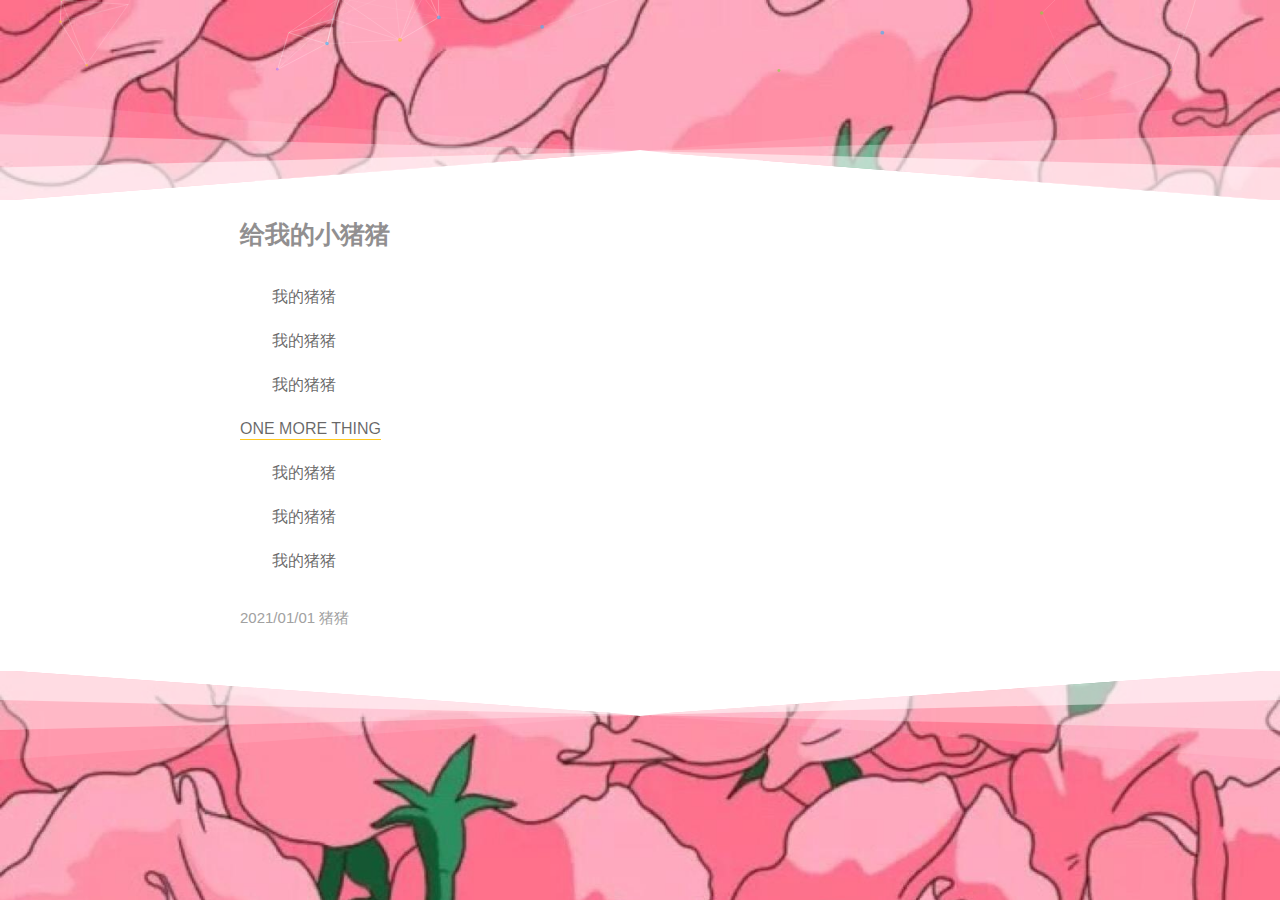
==== detail_2021_01_01.html @ a52ea129 "change" ====
<!doctype html>
<html lang="zh">

	<head>
		<meta http-equiv="Content-Type" content="text/html; charset=UTF-8" />
		<meta name="viewport" content="width=device-width, initial-scale=1, maximum-scale=1">
		<title>给我的小猪猪</title>
		<meta name="description" content="" />
		<meta name="keywords" content="" />
		<link rel="stylesheet" type="text/css" href="statics/css/index.css" media="all" />
		<link rel="stylesheet" type="text/css" href="statics/css/detail.css" />
	</head>

	<body class="home blog custom-background round-avatars" itemscope itemtype="http://schema.org/Organization">
		<div class="Yarn_Background" style="background-image: url( statics/images/bg.jpeg);"></div>
		<header id="masthead" class="overlay animated from-bottom" itemprop="brand" itemscope itemtype="http://schema.org/Brand">
			<!-- .site-branding -->
			<div class="decor-part">
				<div id="particles-js"></div>
			</div>
			<div class="animation-header">
				<div class="decor-wrapper">
					<svg id="header-decor" class="decor bottom" xmlns="http://www.w3.org/2000/svg" version="1.1" viewBox="0 0 100 100" preserveAspectRatio="none">
						<path class="large left" d="M0 0 L50 50 L0 100" fill="rgba(255,255,255, .1)"></path>
						<path class="large right" d="M100 0 L50 50 L100 100" fill="rgba(255,255,255, .1)"></path>
						<path class="medium left" d="M0 100 L50 50 L0 33.3" fill="rgba(255,255,255, .3)"></path>
						<path class="medium right" d="M100 100 L50 50 L100 33.3" fill="rgba(255,255,255, .3)"></path>
						<path class="small left" d="M0 100 L50 50 L0 66.6" fill="rgba(255,255,255, .5)"></path>
						<path class="small right" d="M100 100 L50 50 L100 66.6" fill="rgba(255,255,255, .5)"></path>
						<path d="M0 99.9 L50 49.9 L100 99.9 L0 99.9" fill="rgba(255,255,255, 1)"></path>
						<path d="M48 52 L50 49 L52 52 L48 52" fill="rgba(255,255,255, 1)"></path>
					</svg>
				</div>
			</div>
		</header>
		<div id="main" class="content">
			<div class="container">
				<article id="post-1202" class="js-gallery post-1202 post type-post status-publish format-standard has-post-thumbnail hentry category-uncategorized tag-11 tag-22 tag-29">
					<style>
						.container {
							padding: 10px 0px;
						}
						
						.post {
							margin: 0 auto
						}
					</style>
					<section class="post_content">
						<header class="post_header">
							<h1 class="post_title">给我的小猪猪</h1>
						</header>
						<div class="post-body js-gallery">
							<p>　　我的猪猪</p>
							<p>　　我的猪猪</p>
							<p>　　我的猪猪</p>
							<p><span class="yellow-under">ONE MORE THING</span></p>
							<p>　　我的猪猪</p>
							<p>　　我的猪猪</p>
							<p>　　我的猪猪</p>
						</div>
						<div class="meta split split--responsive cf">
							<div class="split__title">
								<time datetime="2021-01-01">2021/01/01</time>
								<span class="">猪猪</span>
							</div>
						</div>
					</section>
				</article>
			</div>
			<div class="wrapper">
			</div>
		</div>

		<div class="p-header">
			<figure class="p-image" style="background-image: url(statics/images/47fb3c_9afed6c259f94589881bd55376206366mv2_d_3840_5784_s_4_2.jpg);"></figure>
		</div>

		<footer id="footer" class="overlay animated from-top">
			<div class="decor-wrapper">
				<svg id="footer-decor" class="decor top" xmlns="http://www.w3.org/2000/svg" version="1.1" viewBox="0 0 100 100" preserveAspectRatio="none">
					<path class="large left" d="M0 0 L50 50 L0 100" fill="rgba(255,255,255, .1)"></path>
					<path class="large right" d="M100 0 L50 50 L100 100" fill="rgba(255,255,255, .1)"></path>
					<path class="medium left" d="M0 0 L50 50 L0 66.6" fill="rgba(255,255,255, .3)"></path>
					<path class="medium right" d="M100 0 L50 50 L100 66.6" fill="rgba(255,255,255, .3)"></path>
					<path class="small left" d="M0 0 L50 50 L0 33.3" fill="rgba(255,255,255, .5)"></path>
					<path class="small right" d="M100 0 L50 50 L100 33.3" fill="rgba(255,255,255, .5)"></path>
					<path d="M0 0 L50 50 L100 0 L0 0" fill="rgba(255,255,255, 1)"></path>
					<path d="M48 48 L50 51 L52 48 L48 48" fill="rgba(255,255,255, 1)"></path>
				</svg>
			</div>
			<script type="text/javascript">
				window.onscroll = function() {
					var scrollTop = document.body.scrollTop;
					if(scrollTop >= 200) {
						document.getElementById("NextPrevPosts").style.display = "none"
					} else {
						document.getElementById("NextPrevPosts").style.display = "block"
					}
				}
			</script>
			<script type='text/javascript' src='statics/js/jquery.min.js'></script>
			<script type='text/javascript' src='statics/js/plugins.js'></script>
			<script type='text/javascript' src='statics/js/script.js'></script>
			<script type='text/javascript' src='statics/js/particles.js'></script>
			<script type='text/javascript' src='statics/js/aos.js'></script>
			<script type='text/javascript' src='statics/js/prism.js'></script>
			<script type='text/javascript' src='statics/js/gravatar.js'></script>

	</body>

</html>
---- statics/css/index.css ----
@charset "UTF-8";
@font-face {
	font-family: hermiticon;
	src: url(fonts/hermiticon.eot?cez6o0);
	src: url(fonts/hermiticon.eot?#iefixcez6o0) format('embedded-opentype'), url(fonts/hermiticon.ttf?cez6o0) format('truetype'), url(fonts/hermiticon.woff?cez6o0) format('woff'), url(fonts/hermiticon.svg?cez6o0#hermiticon) format('svg');
	font-weight: 400;
	font-style: normal
}

.hermit {
	overflow: hidden;
	background: #fff;
	margin-bottom: 20px;
	border: 1px solid #dedede;
	-webkit-user-select: none;
	-moz-user-select: none;
	font: 13px/1.5 calluna-sans, "Helvetica Neue", Helvetica, Hiragino Sans GB, Microsoft JhengHei, WenQuanYi Micro Hei, sans-serif;
	text-indent: 0
}

.hermit,
.hermit * {
	box-sizing: content-box;
	-moz-box-sizing: content-box;
	-webkit-box-sizing: content-box
}

.hermit-clear:after,
.hermit-clear:before {
	display: table;
	content: ""
}

.hermit-clear:after {
	clear: both;
	overflow: hidden
}

.hermit-clear {
	zoom: 1
}

.hermit-detail span {
	-webkit-animation: animFlipFront .4s linear;
	-moz-animation: animFlipFront .4s linear;
	animation: animFlipFront .4s linear
}

.hermit-box {
	padding: 10px 13px;
	height: 70px;
	font-size: 14px;
	line-height: 16px;
	position: relative;
	-webkit-box-shadow: 0 1px 10px rgba(0, 0, 0, .08);
	box-shadow: 0 1px 10px rgba(0, 0, 0, .08)
}

.hermit-cover {
	width: 65px;
	float: left;
	position: relative
}

.hermit-info {
	margin-left: 75px
}

.hermit-title {
	font-size: 15px;
	height: 24px;
	overflow: hidden
}

.hermit-author {
	font-size: 14px;
	color: #999
}

.hermit-author,
.hermit-duration,
.hermit-title {
	line-height: 24px
}

.hermit-controller {
	height: 24px;
	position: relative
}

.hermit-additive {
	text-align: right;
	position: absolute;
	right: 0;
	top: 0;
	width: 130px;
	height: 24px;
	background: #fff
}

.hermit-cover-image {
	width: 65px;
	height: 65px;
	padding: 0!important;
	margin: 0!important;
	border: none!important;
	box-shadow: none
}

.hermit-duration,
.hermit-listbutton,
.hermit-volume {
	display: inline-block
}

.hermit-duration {
	height: 24px
}

.hermit-button,
.hermit-listbutton,
.hermit-volume {
	speak: none;
	cursor: pointer;
	font-family: hermiticon;
	text-transform: none;
	vertical-align: middle;
	-webkit-font-smoothing: antialiased;
	-moz-osx-font-smoothing: grayscale
}

.hermit-listbutton,
.hermit-volume {
	color: #666;
	width: 20px;
	height: 24px;
	line-height: 24px;
	font-size: 17px
}

.hermit-listbutton {
	position: relative
}

.hermit-button {
	text-align: center;
	vertical-align: middle;
	position: absolute;
	width: 28px;
	height: 28px;
	border: 2px solid #fff;
	border-radius: 50%;
	color: #fff;
	left: 50%;
	top: 50%;
	margin-left: -16px;
	margin-top: -16px;
	background: rgba(0, 0, 0, .15);
	text-shadow: 0 1px 1px rgba(0, 0, 0, .2);
	box-shadow: 0 1px 1px rgba(0, 0, 0, .2)
}

.hermit-volume {
	right: 20px
}

.hermit-button:before {
	content: "\e01b";
	font-size: 20px;
	line-height: 28px
}

.hermit-button.playing:before {
	content: "\e018";
	font-size: 18px
}

.hermit-listbutton:before {
	content: "\e20e"
}

.hermit-prevbutton:before {
	content: "\e028"
}

.hermit-nextbutton:before {
	content: "\e027"
}

.hermit-listbutton:after {
	position: absolute;
	content: '';
	right: -2px;
	top: 0;
	width: 4px;
	height: 4px;
	border-radius: 50%;
	background-color: transparent;
	opacity: 0;
	-webkit-transition: opacity .6s;
	-moz-transition: opacity .6s;
	-ms-transition: opacity .6s;
	-o-transition: opacity .6s;
	transition: opacity .6s
}

.hermit-unexpand-1 .hermit-listbutton:after,
.hermit.unexpand .hermit-listbutton:after {
	opacity: 1;
	background-color: #f60001
}

.hermit-unexpand-1.unexpand .hermit-listbutton:after {
	opacity: 0
}

.hermit-volume:before {
	content: "\e033"
}

.hermit-volume.muted:before {
	content: "\e031"
}

.hermit-prosess {
	height: 3px;
	background-color: #ddd;
	cursor: pointer;
	position: relative;
	z-index: 1;
	margin: 10px 0 5px
}

.hermit-loaded {
	position: absolute;
	height: 3px;
	z-index: 5;
	left: 0;
	top: 0;
	background-color: #ccc
}

.hermit-prosess-bar {
	height: 3px;
	width: 0;
	background-color: #5895be;
	position: relative;
	z-index: 10
}

.hermit-prosess-after {
	position: absolute;
	display: block;
	width: 8px;
	height: 8px;
	background-color: #fff;
	border: 1px solid #5895be;
	-webkit-border-radius: 50%;
	-moz-border-radius: 50%;
	-ms-border-radius: 50%;
	-o-border-radius: 50%;
	border-radius: 50%;
	top: 0;
	right: 0;
	margin-top: -4px;
	margin-right: -10px
}

.hermit-list {
	height: auto;
	max-height: 410px;
	overflow-y: auto
}

.hermit-fullheight-1 .hermit-list {
	height: 100%;
	max-height: 100%
}

.hermit-fullheight-1.unexpand .hermit-list,
.hermit-unexpand-1 .hermit-list,
.hermit.unexpand .hermit-list {
	height: 0;
	max-height: 0
}

.hermit-fullheight-1.hermit-unexpand-1.unexpand .hermit-list,
.hermit-unexpand-1.unexpand .hermit-list {
	height: 100%;
	max-height: 100%
}

.hermit-unexpand-1 .hermit-box,
.hermit.unexpand .hermit-box {
	box-shadow: none
}

.hermit-song {
	border-top: 1px solid #e5e5e5;
	cursor: pointer;
	font-size: 15px;
	line-height: 40px;
	height: 40px;
	overflow: hidden;
	-webkit-tap-highlight-color: transparent;
	position: relative
}

.hermit-deactive,
.hermit-deactive .hermit-song-author {
	color: #ccc
}

.hermit-song-index {
	position: absolute;
	left: 0;
	top: 0;
	width: 40px;
	text-align: center;
	color: #999
}

.hermit-song-title {
	display: block;
	margin-left: 40px;
	margin-right: 55px
}

.hermit-song-author {
	color: #777;
	padding-left: 5px
}

.hermit-song-duration {
	position: absolute;
	top: 0;
	right: 15px;
	color: #888;
	font-size: 14px
}

.hermit-song.selected,
.hermit-song:hover {
	background-color: #f8f8f8
}

.hermit-song.selected .hermit-song-index {
	width: 38px;
	text-indent: -999em;
	background-image: url(../images/playing.gif);
	background-position: 50% 50%;
	background-repeat: no-repeat;
	background-size: 16px
}

.hermit-song.selected.paused .hermit-song-index {
	background-image: url(../images/playing.png)
}

.hermit-default .hermit-prosess-after:hover,
.hermit-default .hermit-prosess-bar {
	background-color: #5895be
}

.hermit-default .hermit-prosess-after {
	border-color: #5895be
}

.hermit-blue .hermit-prosess-after:hover,
.hermit-blue .hermit-prosess-bar {
	background-color: #5cb85c
}

.hermit-blue .hermit-prosess-after {
	border-color: #5cb85c
}

.hermit-blue .hermit-song.selected .hermit-song-index {
	background-image: url(../images/playing_blue.gif)
}

.hermit-blue .hermit-song.selected.paused .hermit-song-index {
	background-image: url(../images/playing_blue.png)
}

.hermit-yellow .hermit-prosess-after:hover,
.hermit-yellow .hermit-prosess-bar {
	background-color: #f0ad4e
}

.hermit-yellow .hermit-prosess-after {
	border-color: #f0ad4e
}

.hermit-yellow .hermit-song.selected .hermit-song-index {
	background-image: url(../images/playing_yellow.gif)
}

.hermit-yellow .hermit-song.selected.paused .hermit-song-index {
	background-image: url(../images/playing_yellow.png)
}

.hermit-red .hermit-prosess-after:hover,
.hermit-red .hermit-prosess-bar {
	background-color: #dd4b39
}

.hermit-red .hermit-prosess-after {
	border-color: #dd4b39
}

.hermit-red .hermit-song.selected .hermit-song-index {
	background-image: url(../images/playing_red.gif)
}

.hermit-red .hermit-song.selected.paused .hermit-song-index {
	background-image: url(../images/playing_red.png)
}

.hermit-pink .hermit-prosess-after:hover,
.hermit-pink .hermit-prosess-bar {
	background-color: #f489ad
}

.hermit-pink .hermit-prosess-after {
	border-color: #f489ad
}

.hermit-pink .hermit-song.selected .hermit-song-index {
	background-image: url(../images/playing_pink.gif)
}

.hermit-pink .hermit-song.selected.paused .hermit-song-index {
	background-image: url(../images/playing_pink.png)
}

.hermit-purple .hermit-prosess-after:hover,
.hermit-purple .hermit-prosess-bar {
	background-color: orchid
}

.hermit-purple .hermit-prosess-after {
	border-color: orchid
}

.hermit-purple .hermit-song.selected .hermit-song-index {
	background-image: url(../images/playing_purple.gif)
}

.hermit-purple .hermit-song.selected.paused .hermit-song-index {
	background-image: url(../images/playing_purple.png)
}

.hermit-black.hermit {
	border-color: #ccc
}

.hermit-black.hermit,
.hermit-black.hermit .hermit-additive,
.hermit-black.hermit .hermit-song-duration {
	background: 0 0;
	color: #ccc
}

.hermit-black.hermit .hermit-additive,
.hermit-black.hermit .hermit-listbutton,
.hermit-black.hermit .hermit-volume {
	color: #ccc
}

.hermit-black.hermit .hermit-song {
	border-top-color: #ccc
}

.hermit-black .hermit-box {
	background: 0 0
}

.hermit-black .hermit-button {
	border-color: #fff
}

.hermit-black .hermit-button:before {
	color: #fff
}

.hermit-black .hermit-song.selected,
.hermit-black .hermit-song:hover {
	background: #444;
	background: rgba(51, 51, 51, .3)
}

.hermit-ios .hermit-volume {
	display: none
}

@-ms-viewport {
	width: device-width
}

@viewport {
	width: device-width
}

@media screen and (max-width:768px) {
	.hermit-listbutton {
		font-size: 20px
	}
	.hermit-song {
		height: 44px;
		line-height: 44px
	}
	.hermit-list {
		max-height: 450px
	}
	.hermit-loaded,
	.hermit-prosess,
	.hermit-prosess-bar {
		height: 4px
	}
	.hermit-prosess-after {
		width: 12px;
		height: 12px;
		margin-top: -5px
	}
}

@font-face {
	font-family: 'iconfont';
	src: url(fonts/iconfont.eot);
	src: url(fonts/iconfont.eot?#iefix) format('embedded-opentype'), url(fonts/iconfont.woff) format('woff'), url(fonts/iconfont.ttf) format('truetype'), url(fonts/iconfont.svg#iconfont) format('svg')
}

.iconfont {
	font-family: "iconfont" !important;
	font-size: 16px;
	font-style: normal;
	-webkit-font-smoothing: antialiased;
	-webkit-text-stroke-width: 0.2px;
	-moz-osx-font-smoothing: grayscale
}

 ::-webkit-scrollbar {
	width: 0;
	background: 0 0
}

::-moz-selection {
	background: rgba(204, 204, 204, .18);
	color: #000
}

::selection {
	background: rgba(204, 204, 204, .18);
	color: #000
}

html body {
	_background-attachment: fixed;
}

html {
	width: 100%;
	height: 100%;
	-ms-text-size-adjust: 100%;
	-webkit-text-size-adjust: 100%
}

body {
	width: 100%;
	height: 100%;
	font-family: PingFang SC, "Hiragino Sans GB", "Source Han Sans CN", Roboto, "Microsoft Yahei", sans-serif;
	font-weight: 400;
	font-size: 16px;
	color: rgba(2, 0, 0, .6);
	text-rendering: optimizeLegibility;
	-webkit-font-smoothing: antialiased;
	-moz-osx-font-smoothing: grayscale;
	-moz-font-feature-settings: "liga" on
}

body,
h1,
h2,
h3,
h4,
h5,
h6,
blockquote,
p,
div,
span,
ul,
ol,
li,
form,
input,
textarea,
br,
button {
	margin: 0;
	padding: 0;
	border: 0;
	font-size: 100%
}

*,
*:after,
*:before {
	-webkit-box-sizing: border-box;
	-moz-box-sizing: border-box;
	box-sizing: border-box
}

h1,
h2,
h3,
h4,
h5 {
	margin: 0
}

h1 {
	font-size: 20px;
	line-height: 48px;
	margin-bottom: 24px
}

h1 small {
	font-size: 19px
}

h2 {
	font-size: 18px;
	line-height: 24px;
	margin-top: 24px;
	margin-bottom: 24px
}

h2 small {
	font-size: 17px
}

h3 {
	font-size: 16px;
	line-height: 24px;
	margin-top: 24px;
	margin-bottom: 20px;
}

h3 small {
	font-size: 15px
}

h4,
h5,
h6 {
	line-height: 24px
}

h4 {
	font-size: 14px;
	margin-top: 24px;
	margin-bottom: 16px;
}

h4 small {
	font-size: 13px
}

h5 {
	font-size: 13px;
}

h6 {
	font-size: 12px;
	;
	margin: 0
}

a {
	color: #807f83;
	text-decoration: none
}

a:hover {
	text-decoration: none
}

a:active,
a:hover {
	outline: 0
}

hr {
	max-width: 100%;
	height: 50px;
	background: url(../images/hr.gif) right center no-repeat;
	border: none;
	margin-top: 15px;
	margin-bottom: 15px;
}

blockquote {
	overflow: hidden
}

ul,
ol {
	list-style: none
}

dt {
	font-weight: bold
}

dd {
	margin: 0 1.5em 1.5em
}

img {
	height: auto;
	max-width: 100%
}

figure {
	margin: 0
}

table {
	margin: 0 0 1.5em;
	width: 100%
}

table {
	border-bottom: 1px solid #eee;
	margin: 0 0 25px;
	width: 100%
}

th {
	padding: 1rem .5rem;
	color: #252525;
	font-weight: 700;
	text-transform: uppercase;
	text-align: left
}

td {
	border-top: 1px solid #eee;
	padding: 1rem .5rem
}

ol,
ul {
	list-style: none
}

img {
	max-width: 100%;
	height: auto;
	transition: opacity .2s
}

label {
	font-weight: normal
}

textarea,
input[type='text'],
input[type='url'],
input[type='email'],
input[type='tel'],
input[type='password'],
input[type='search'] {
	border: 0;
	width: 100%
}

textarea:focus,
input[type='text']:focus,
input[type='url']:focus,
input[type='email']:focus,
input[type='tel']:focus,
input[type='password']:focus,
input[type='search']:focus {
	outline: 0
}

textarea {
	height: 12em;
	display: block
}

.clearfix:before,
.clearfix:after {
	content: " ";
	display: table
}

.clearfix:after {
	clear: both
}

.blog-description {
	text-transform: none;
	font-weight: 400;
}

.custom-logo {
	display: inline-block;
	width: 100px
}

.site-branding {
	position: relative;
	display: inline-block;
	z-index: 3;
	padding-top: 110px
}

.Searchmeta,
.page-title {
	text-align: center
}

.navi {
	position: absolute;
	right: 0;
	z-index: 999
}

.navbar {
	float: right;
	margin-top: 40px;
	padding-right: 90px
}

.open .navbar {
	display: none
}

.close .navbar {
	display: block
}

.bt-nav {
	display: block;
	position: absolute;
	z-index: 999;
	top: 2em;
	right: 3em;
	width: 36px;
	height: 36px;
	cursor: pointer
}

.open .bt-nav .line1 {
	top: 17px
}

.open .bt-nav .line3 {
	top: 27px
}

.close .bt-nav .line {
	top: 17px
}

.close .bt-nav .line1 {
	-webkit-transform: rotateZ(45deg)
}

.close .bt-nav .line2 {
	opacity: 0
}

.close .bt-nav .line3 {
	-webkit-transform: rotateZ(-45deg)
}

.bt-nav .line {
	position: absolute;
	top: 7px;
	left: 50%;
	width: 30px;
	margin-left: -15px;
	height: 1px;
	background: rgba(255, 255, 255, 1);
	-webkit-transition: all .3s ease
}

.main-navigation a::after,
.main-navigation a::before {
	display: inline-block;
	opacity: 0;
	-webkit-transition: -webkit-transform .3s, opacity .2s;
	-moz-transition: -moz-transform .3s, opacity .2s;
	transition: transform .3s, opacity .2s
}

.main-navigation a::before {
	margin-right: 5px;
	content: '[';
	-webkit-transform: translateX(20px);
	-moz-transform: translateX(20px);
	transform: translateX(20px)
}

.main-navigation a::after {
	margin-left: 5px;
	content: ']';
	-webkit-transform: translateX(-20px);
	-moz-transform: translateX(-20px);
	transform: translateX(-20px)
}

.main-navigation a:focus::after,
.main-navigation a:focus::before,
.main-navigation a:hover::after,
.main-navigation a:hover::before {
	opacity: 1;
	-webkit-transform: translateX(0);
	-moz-transform: translateX(0);
	transform: translateX(0)
}

.main-navigation ul ul:before {
	z-index: 0;
	content: "";
	position: absolute;
	top: -8px;
	right: 28px;
	border-style: solid;
	border-width: 0 10px 10px 10px;
	border-color: transparent transparent #fff transparent;
	-webkit-transform: rotate(360deg)
}

.main-navigation li {
	color: #fff;
	position: relative
}

.main-navigation a {
	display: block;
	text-decoration: none
}

.main-navigation ul ul {
	position: absolute;
	top: 40px;
	z-index: 999;
	display: none;
	background-color: #fff;
	border-radius: 3px;
}

.main-navigation ul ul ul {
	bottom: 0
}

.main-navigation ul ul li {
	float: none;
	display: block;
	width: 100%
}

.main-navigation ul ul a.focus,
.main-navigation ul ul a:hover {
	color: #666
}

.main-navigation ul li.focus>ul,
.main-navigation ul li:hover>ul {
	right: 0;
	display: block
}

.main-navigation ul ul li.focus>ul,
.main-navigation ul ul li:hover>ul {
	right: 100%;
	display: block
}

.main-navigation.toggled ul,
.menu-toggle {
	display: block
}

.header-menu-button {
	display: none
}

.menu-dropdown {
	position: absolute;
	top: 15px;
	right: 15px;
	z-index: 9;
	display: none;
	margin: 0;
	padding: 10px 14px;
	height: 35px;
	text-align: center;
	font-size: 14px;
	line-height: 15px;
	cursor: pointer
}

.open-page-item>ul.children,
.open-page-item>ul.sub-menu {
	display: block!important
}

.main-navigation ul {
	display: block;
	margin: 0;
	padding-left: 0;
	list-style: none
}

.main-navigation li {
	float: left;
	margin: 0
}

.main-navigation li a {
	color: inherit;
	font-weight: bold;
}

.main-navigation li a span {
	display: none
}

.main-navigation ul ul a {
	color: rgba(2, 0, 0, .6);
	float: none;
	padding: 15px 25px 15px 20px;
	width: 100%;
	min-width: 190px;
	box-shadow: 0 1px 0 rgba(0, 0, 0, .03);
	text-align: left;
	white-space: nowrap
}

.main-navigation ul ul li:hover {
	background-color: rgba(0, 0, 0, .02)
}

.main-navigation {
	padding: 0;
	-webkit-transition: right .4s ease 0s;
	-moz-transition: right .4s ease 0s;
	-ms-transition: right .4s ease 0s;
	-o-transition: right .4s ease 0s;
	transition: right .4s ease 0s
}

#main-menu>div,
#primary-menu {
	float: left
}

.main-navigation li a {
	padding: 0 10px 40px
}

.hebin {
	position: absolute;
	z-index: 998;
	top: 2.5em;
	left: 3em
}

.hebin i {
	font-size: 30px;
	line-height: 30px;
	margin-right: 20px
}

.ajax_search .search_filtered a {
	display: block;
	font-size: 15px;
	color: rgba(2, 0, 0, .6);
	overflow: hidden;
	padding: 10px;
	text-overflow: ellipsis;
	white-space: nowrap
}

.ajax_search .search_filtered {
	background-color: rgba(255, 255, 255, 0.95);
	border-radius: 30px;
	width: 600px;
	left: 0;
	position: absolute;
	text-align: center;
	top: 102%;
	z-index: 200
}

#searchsubmit {
	display: none
}

.ajax_search .search_filtered a:after {
	border-bottom: 1px solid #3ea9be;
	content: "";
	display: block;
	margin: 0.25em auto 0;
	transition: width 250ms ease-in-out 0s;
	width: 0
}

.ajax_search .search_filtered a:hover:after {
	transition: width 100ms ease-in-out 0s;
	width: 50%
}

.ajax_search .search_filtered a:focus {
	border: none;
	font-weight: bold;
	text-decoration: none;
	outline: none
}

.js-toggle-search {
	height: 35px;
	width: 35px;
	color: rgba(255, 255, 255, 1);
	float: left;
	display: inline;
	-webkit-transition: all 500ms ease-in-out;
	transition: all 500ms ease-in-out
}

.js-toggle-search:hover {
	cursor: pointer;
	color: #666
}

.search-form--modal {
	-webkit-transition: visibility 0.25s ease, opacity 0.25s ease;
	-moz-transition: visibility 0.25s ease, opacity 0.25s ease;
	-ms-transition: visibility 0.25s ease, opacity 0.25s ease;
	-o-transition: visibility 0.25s ease, opacity 0.25s ease;
	transition: visibility 0.25s ease, opacity 0.25s ease;
	overflow: hidden;
	z-index: 998;
	position: fixed;
	top: 0;
	right: 0;
	left: 0;
	bottom: 0;
	height: auto;
	background: rgba(0, 0, 0, 0.3);
	visibility: hidden;
	opacity: 0
}

.search-form--modal .search-form__inner {
	max-width: 640px;
	padding: 0 20px;
	margin: 0 auto;
	position: fixed;
	width: 100%;
	left: 0;
	right: 0;
	top: 1.5em;
	bottom: 0
}

.search-form.is-visible {
	visibility: visible;
	opacity: 1
}

.search-form div {
	position: relative
}

.search-form input {
	text-align: center;
	font-family: PingFang SC, "Hiragino Sans GB", "Source Han Sans CN", Roboto, "Microsoft Yahei", sans-serif;
	font-size: 24px;
	font-size: 1.5rem;
	background: rgba(255, 255, 255, 0.6);
	color: #fff;
	padding: 12px 0;
	width: 100%;
	border-radius: 50px;
	-webkit-box-sizing: border-box;
	-moz-box-sizing: border-box;
	box-sizing: border-box
}

.search-form input::-webkit-input-placeholder {
	color: #fff
}

.search-form input:-moz-placeholder {
	color: #fff
}

.search-form input::-moz-placeholder {
	color: #fff
}

.search-form input:-ms-input-placeholder {
	color: #fff
}

input {
	line-height: normal
}

input[type="checkbox"],
input[type="radio"] {
	box-sizing: border-box;
	padding: 0
}

input[type="number"]::-webkit-inner-spin-button,
input[type="number"]::-webkit-outer-spin-button {
	height: auto
}

input[type="search"] {
	-webkit-appearance: textfield;
	-moz-box-sizing: content-box;
	-webkit-box-sizing: content-box;
	box-sizing: content-box
}

input[type="search"]::-webkit-search-cancel-button,
input[type="search"]::-webkit-search-decoration {
	-webkit-appearance: none
}

.Yarn_Background,
.p-header .p-image {
	position: fixed;
	width: 100%;
	height: 100%;
	-moz-background-size: cover;
	-o-background-size: cover;
	-webkit-background-size: cover;
	background-size: cover;
	background-position: top center;
	z-index: -999;
}

#particles-js {
	position: absolute;
	top: -100px;
	width: 100%;
	height: 100%
}

#masthead {
	position: relative;
	z-index: 2;
	display: block;
	color: #fff;
	text-align: center;
	width: 100%;
	height: 200px;
	box-sizing: border-box
}

#main {
	background: #fff;
	position: relative;
	z-index: 2
}

.container {
	position: relative;
	background: #fff;
	padding: 60px 0 20px
}

.decor-wrapper {
	width: 100%;
	height: 50%;
	position: absolute;
	left: 0;
	bottom: 0;
	z-index: 2;
}

#footer .decor-wrapper {
	top: 0
}

.decor {
	position: absolute;
	left: 0;
	width: 100%;
	height: 100%;
	z-index: 2
}

.decor.bottom {
	bottom: -1px
}

.decor.top {
	top: -1px
}

#footer {
	color: #fff
}

#footer {
	padding: 120px 0 60px;
	position: relative;
	width: 100%;
	display: block;
	z-index: 2
}

#footer .container {
	position: relative;
	z-index: 2
}

.sticky {
	width: 50px;
	padding: 5px 0;
	position: absolute;
	right: 20px;
	margin: -5px 0 0 25px;
	text-align: center;
	border-top-left-radius: 3px;
	background: #F4303F;
	z-index: 3
}

.sticky:after {
	height: 0;
	width: 0;
	bottom: -14.5px;
	left: 0;
	border-left: 25px solid #F4303F;
	border-right: 25px solid #F4303F;
	border-bottom: 15px solid transparent
}

.sticky:before {
	height: 0;
	width: 0;
	left: -4.5px;
	top: .1px;
	border-bottom: 6px solid #C02031;
	border-left: 6px solid transparent
}

.sticky:after,
.sticky:before {
	content: "";
	position: absolute
}

.sticky i {
	font-size: 25px;
	color: #B80000;
	text-shadow: 0 1px 0 #DB9C9C;
	text-align: center
}

.posts-list {
	margin: 0;
	padding: 0
}

.posts-list.posts-list--small {
	font-size: 13px;
	font-size: 0.8125rem;
	line-height: 20px
}

.posts-list h2 {
	font-size: 18px;
	font-size: 1.125rem;
	line-height: 24px;
	font-weight: normal;
	margin-bottom: 4px
}

.posts-list a {
	color: inherit
}

.posts-list>li {
	list-style: none;
	position: relative
}

.post-header,
.posts-list>li~li {
	margin-top: 30px;
}

.posts-list>li div {}

.post-layout-list {
	max-width: 800px;
	margin: auto
}

.posts-wrap {
	width: 100%;
	display: inline-block
}

.neirong {
	position: relative;
	width: 50%;
	float: right;
	-ms-word-wrap: break-word;
	word-wrap: break-word
}

.tesetu {
	position: relative;
	margin: 0;
	float: left;
	width: 50%;
	height: 200px;
	overflow: hidden;
	padding-right: 15px;
	padding-left: 15px
}

.mediain {
	height: 200px;
	overflow: hidden;
	border-radius: 6px;
	background: #5B81EC;
}

.mediain a {
	display: block;
	position: relative;
	width: 100%;
	height: 100%;
	background-position: center;
	background-size: cover;
	z-index: 2;
}

.entry-title {
	font-size: 20px;
	color: #918f90;
	margin-top: 0;
	margin-bottom: 10px;
	text-transform: uppercase;
	font-weight: 700
}

.cate-news {
	position: relative;
	font-weight: 400;
	color: #A1A1A1;
	font-size: 12px;
	letter-spacing: 1px!important;
	text-transform: uppercase
}

.entry-content {
	font-size: 16px;
	color: rgba(0, 0, 0, .6);
	line-height: 1.75;
	-webkit-hyphens: auto;
	-moz-hyphens: auto;
	-ms-hyphens: auto;
	hyphens: auto;
	padding-bottom: 1.3rem;
}

.info-post {
	font-size: 12px;
	color: #A1A1A1;
	text-transform: uppercase;
	font-weight: 400;
	margin-bottom: 5px;
}

.status_list_item {
	position: relative;
	width: 100%;
	border-radius: 6px;
	box-shadow: 0 1px 3px rgba(249, 249, 249, 0.08), 0 0 0 1px rgba(26, 53, 71, .04), 0 1px 1px rgba(26, 53, 71, .06)
}

.status_list_item p {
	margin-bottom: 0
}

.section_p {
	line-height: 1.75;
	margin: 20px auto
}

.status_btn {
	width: auto;
	font-size: 20px;
	font-weight: 700;
	display: block;
	position: relative
}

.status_section {
	position: relative;
	z-index: 1
}

.status_user {
	background-size: contain;
	background-color: #fff;
	background-repeat: no-repeat;
	background-position: right center;
	border-radius: 6px;
	padding: 25px 20% 25px 2%;
}

.status_user:after {
	content: "";
	position: absolute;
	width: 100%;
	height: 100%;
	z-index: 0;
	top: 0;
	left: 0;
	background: -webkit-linear-gradient(right, rgba(255, 255, 255, 0) 0%, #fff 20%);
	background: linear-gradient(to left, rgba(255, 255, 255, 0) 0%, #fff 20%)
}

.quote_box {
	max-width: 800px;
	position: relative;
	border: 1px solid #f3f3f3;
	box-shadow: 0 1px 3px rgba(249, 249, 249, 0.08), 0 0 0 1px rgba(26, 53, 71, .04), 0 1px 1px rgba(26, 53, 71, .06);
	border-radius: 6px;
	padding: 2rem 1.3rem 2rem
}

.quote_ttl {
	position: absolute;
	top: -.7em;
	left: 1em;
	background: #FFFFFF;
	box-shadow: 0 1px 3px rgba(249, 249, 249, 0.08), 0 0 0 1px rgba(26, 53, 71, .04), 0 1px 1px rgba(26, 53, 71, .06);
	padding: 0 8px;
	border-radius: 4px;
	font-size: 20px;
	font-weight: bold
}

.quote_center {
	text-align: center;
	line-height: 1.75
}

.quote_center p {
	margin-bottom: 0;
	letter-spacing: 0.68px;
	color: rgba(0, 0, 0, .6);
}

.post {
	position: relative;
	max-width: 800px;
	margin: 0 auto 120px
}

.postnormal.review {
	border-radius: 0 0 6px 6px;
	box-shadow: 0 1px 3px rgba(249, 249, 249, 0.08), 0 0 0 1px rgba(26, 53, 71, .04), 0 1px 1px rgba(26, 53, 71, .06)
}

.postnormal.review .review-item {
	position: relative;
	overflow: visible;
	margin-top: 1.5em;
	border-radius: 6px 6px 0 0;
	min-height: 200px
}

.postnormal.review .post-container {
	margin-top: 0;
	z-index: 2
}

.postnormal .post-container {
	background: white;
	margin-top: 10px;
	padding: 1.3rem 1.3rem 2rem;
	border-radius: 6px;
	overflow: hidden;
}

.postnormal.review .review-item .review-item-wrapper {
	position: relative;
	z-index: 1;
	color: white
}

.row {
	display: -webkit-box;
	display: -ms-flexbox;
	display: flex;
	-ms-flex-wrap: wrap;
	flex-wrap: wrap;
	margin-right: -15px;
	margin-left: -15px
}

.review-item-img {
	position: absolute;
	width: 130px;
	height: 190px;
	top: -50px;
	left: 25px;
	border-radius: 4px;
	box-shadow: 0 10px 20px rgba(0, 0, 0, 0.2);
	background-size: cover;
	background-position: top center
}

.review-item-title {
	font-size: 20px;
	font-weight: 700;
	text-shadow: 0 2px 3px rgba(0, 0, 0, 0.1)
}

.review-item-creator {
	font-size: 1em;
	font-weight: normal;
	padding: 0.5em 0;
}

.review-item-info {
	display: block;
	font-size: 1em;
	opacity: .8
}

.review-bg-wrapper {
	overflow: hidden;
	position: absolute;
	left: 0;
	right: 0;
	top: 0;
	bottom: 0;
	border-radius: 6px 6px 0 0;
	z-index: 0;
}

.bg-blur {
	position: absolute;
	left: 0;
	top: 0;
	width: 100%;
	height: 100%;
	z-index: 0;
	background-size: cover;
	border-radius: 6px;
	-webkit-filter: blur(5px);
	filter: blur(5px);
	-webkit-transform: scale(1.2);
	transform: scale(1.2);
	-o-object-fit: cover;
	object-fit: cover;
	pointer-events: none
}

.bg-blur:after {
	content: "";
	position: absolute;
	width: 100%;
	height: 100%;
	z-index: 1;
	top: 0;
	left: 0;
	background: -webkit-linear-gradient(top, rgba(105, 105, 105, 0.1) 0%, #fff 85%);
	background: linear-gradient(to bottom, rgba(105, 105, 105, 0.1) 0%, #fff 85%)
}

.bg {
	width: 100%;
	height: 100%;
	position: absolute;
	left: 0;
	right: 0;
	top: 0;
	bottom: 0;
	-webkit-filter: blur(5px);
	filter: blur(5px);
	-webkit-transform: scale(1.2);
	transform: scale(1.2);
	-o-object-fit: cover;
	object-fit: cover;
	pointer-events: none;
	z-index: 0
}

.bg:after {
	content: "";
	position: absolute;
	width: 100%;
	height: 100%;
	z-index: 1;
	top: 0;
	left: 0;
	background: -webkit-linear-gradient(right, rgba(255, 255, 255, 0) 0%, rgba(105, 105, 105, 0.1)) 100%);
	background: linear-gradient(to left, rgba(255, 255, 255, 0) 0%, rgba(105, 105, 105, 0.1) 100%)
}

.gaz-btn.primary {
	background: #2E60C4
}

.gaz-btn {
	font-size: .8em;
	font-weight: 700;
	padding: 12px 25px;
	text-transform: uppercase;
	color: white!important;
	border-radius: 30px;
	border: none;
	-webkit-transition: all .2s;
	transition: all .2s;
	display: inline-block
}

.pull-right {
	float: right
}

.flex-xs-middle {
	-ms-flex-item-align: center;
	align-self: center;
	text-shadow: 0 2px 3px rgba(0, 0, 0, 0.1);
}

.col-xs-4 a {
	color: white;
	font-size: .8em;
	font-weight: 700;
	text-transform: uppercase;
	display: inline-flex;
	margin: 0;
	align-items: center;
	justify-content: center;
	position: absolute;
	top: 0;
	right: 0;
	bottom: 0;
	left: 0
}

.col-xs-4 img {
	vertical-align: middle
}

.album-thumb [class*='col-'] {
	background: rgba(0, 0, 0, 0.5);
	box-shadow: 0 5px 10px rgba(0, 0, 0, 0.05)
}

.no-gutter>[class*='col-'] {
	padding-right: 0;
	padding-left: 0
}

.row.content {
	width: 100%;
	position: relative;
	margin: 0 auto
}

.contentext {
	width: 65%;
	color: #fff;
	z-index: 1;
}

.album-thumb-width {
	width: 33%
}

.album-title {
	font-size: 20px;
	font-weight: 700;
	text-shadow: 0 2px 3px rgba(0, 0, 0, 0.1);
}

.album-content {
	width: 90%;
	line-height: 1.75;
	margin-top: -5px;
}

.post-album {
	margin-top: 10px;
	padding: 0 1.3rem 0;
	border-radius: 6px;
	overflow: hidden;
	box-shadow: 0 1px 3px rgba(249, 249, 249, 0.08), 0 0 0 1px rgba(26, 53, 71, .04), 0 1px 1px rgba(26, 53, 71, .06);
}

.post-footer .total-comments-on-post {
	padding: 10px 0
}

.post-title {
	color: #807f83;
	line-height: 1;
	padding-bottom: 12px;
	text-shadow: 0 1px 0 rgba(255, 255, 255, .5);
}

.post-info {
	color: #67666a;
	margin-bottom: 24px
}

.posts-container {
	max-width: 800px;
	font-size: 16px;
	color: rgba(0, 0, 0, .6);
	line-height: 1.75;
	margin: 0 auto
}

.postbody {
	margin-bottom: 40px;
}

.post-body {
	line-height: 1.75;
}

.post-body> :last-child {
	margin-bottom: 0
}

.post-body img {
	max-width: 100%;
	height: auto
}

.post-body p {
	margin: 1em 0
}

.post-body p+h1,
.post-body p+h2,
.post-body p+h3,
.post-body p+h4,
.post-body p+h5,
.post-body p+h6 {
	margin-top: 40px;
	margin-bottom: 30px
}

.post-body h1 {
	font-size: 20px;
	line-height: 40px
}

.post-body h2 {
	font-size: 18px;
	line-height: 37px
}

.post-body h3 {
	font-size: 16px;
	line-height: 34px;
	display: table;
}

.post-body h4 {
	font-size: 14px;
	line-height: 28px
}

.post-body h5,
.post-body h6 {
	text-transform: uppercase
}

.autotag {
	color: #fff;
	word-break: keep-all;
	padding: 2px 8px;
	margin: 0 2px;
	border-radius: 15px;
	background: #BBB
}

.autotag:before {
	margin-right: 2px;
	content: '#'
}

.autotag:after {
	margin-left: 2px;
	content: '#'
}

.post-body ul,
.post-body ol {
	font-size: 15px;
	border: 1px solid #efefef;
	padding: 5px 20px;
	margin: 0 0 30px 0;
	list-style: none;
	border-radius: 3px
}

.post-body ul li,
.post-body ol li {
	font-size: 15px;
	line-height: 1.75;
	padding: 10px 0 10px 25px
}

.post-body ul li:before,
.post-body ol li:before {
	float: left;
	vertical-align: middle;
	margin-right: 10px;
	margin-left: -25px;
	color: #ddd
}

.post-body ul li~li,
.post-body ol li~li {
	border-top: 1px solid #efefef
}

.post-body ul li:before {
	color: #efefef;
	font-size: 11px;
	font-size: 0.6875rem;
	content: "\e60d";
	font-family: iconfont
}

.post-body ol {
	counter-reset: ol-counter
}

.post-body ol li:before {
	content: counter(ol-counter) ".";
	counter-increment: ol-counter
}

.post-body blockquote {
	font-size: 25px;
	line-height: 36px;
	color: #888;
	clear: both;
	position: relative;
	padding: 1em 0;
	margin: 1.62em 0;
	text-align: center
}

.post-body blockquote:after,
.post-body blockquote:before {
	content: '';
	display: block;
	position: absolute;
	width: 38%;
	height: 100%;
	left: 31%;
	top: 0;
	pointer-events: none;
	border-top: 1px solid #efefef;
	border-bottom: 1px solid #efefef
}

.post-body blockquote:after {
	width: 2%;
	left: 49%;
	border-top: .2em solid #efefef;
	border-bottom: .2em solid #efefef
}

.post-body blockquote p {
	margin: 1em 0 0
}

.post-body blockquote p:first-child {
	margin: 0
}

.post-body input[type='password'] {
	background: #FAFAFA;
	height: 50px;
	margin: 20px 0 0;
	border-radius: 3px
}

.post-body input[type='submit'] {
	background: #918F90;
	height: 50px;
	width: 150px;
	margin: 20px 0;
	border-radius: 30px;
	cursor: pointer
}

.format-lede .post-body> :first-child {
	font-weight: bold;
	color: #444
}

.post-share {
	-webkit-transition: opacity 0.25s ease;
	-moz-transition: opacity 0.25s ease;
	-ms-transition: opacity 0.25s ease;
	-o-transition: opacity 0.25s ease;
	transition: opacity 0.25s ease;
	opacity: .5;
	display: inline-block;
	text-align: right
}

@media screen and (max-width:800px) {
	.post-share {
		text-align: center
	}
}

.post-share:hover {
	opacity: 1
}

.meta,
.post-date {
	font-size: 15px;
	color: #A1A1A1;
	text-transform: uppercase;
	margin: 30px 0;
}

.post-date time {
	letter-spacing: 1px
}

.meta a,
.post-date a {
	margin-right: 5px;
	color: #A1A1A1
}

.wrapper {
	max-width: 800px;
	padding: 0;
	margin-left: auto;
	margin-right: auto
}

.split__title {
	float: left;
	text-align: left;
}

.post_content {
	margin: 0 auto;
	line-height: 1.75;
	max-width: 800px;
	position: relative
}

.post_header {
	position: relative
}

h1.post_title {
	color: #918f90;
	font-size: 25px;
	font-weight: 700;
	margin-bottom: 25px;
	text-transform: uppercase
}

#panel {
	display: block
}

.slide {
	background: transparent
}

.btn-slide i {
	margin-right: 5px
}

.btn-slide {
	width: 100px;
	cursor: pointer;
	color: #A1A1A1;
	display: block;
	text-decoration: none;
	float: right;
}

#upTriangleColor {
	display: block;
	background: #fafafa
}

#upTriangleColor path {
	fill: #fff;
	stroke: #fff
}

#dwTriangleColor {
	display: block;
	background: #fff
}

#dwTriangleColor path {
	fill: #fafafa;
	stroke: #fff
}

.blog-card {
	padding-right: 20px;
	margin: 30px 0;
	word-wrap: break-word;
	overflow: hidden;
	max-width: 100%;
	height: 150px;
	border-radius: 4px;
	box-shadow: 0 1px 2px rgba(0, 0, 0, .15), 0 0 1px rgba(0, 0, 0, .15)
}

.blog-card-thumbnail {
	float: left;
	width: 150px;
	height: 150px;
	background: #e4e4e4;
	border-radius: 4px 0 0 4px
}

.blog-card-content {
	margin-left: 170px;
	padding: 10px 0 0 0
}

.blog-card-title {
	color: #918F90;
	margin-bottom: 5px;
	text-transform: uppercase;
	font-weight: 400
}

.blog-card-excerpt {
	background: #fff url(../images/status-line.png) repeat;
	color: rgba(2, 0, 0, .6)
}

.blog-card-date {
	float: right;
	font-size: 13px;
	text-align: right;
	color: #777;
}

.hatenablogcard {
	clear: both;
	width: 100%;
	height: 155px;
	margin: 10px 0;
	max-width: 680px;
	font-family: Helvetica, Arial, sans-serif !important
}

.location {
	margin: 0 auto;
	max-width: 800px;
}

.type i {
	position: absolute;
	border-radius: 50%;
	font-size: 25px;
	text-align: center;
	color: rgba(0, 0, 0, .5);
	width: 50px;
	height: 50px;
	line-height: 50px;
	background: rgba(255, 255, 255, .5);
}

.type i:hover {
	color: rgba(0, 0, 0, .3);
}

.mask {
	cursor: text;
	width: 50px;
	height: 50px;
	background: rgba(240, 240, 240, 1);
	background-size: cover;
	background-position: center;
	position: relative;
	float: left;
	border-radius: 50%;
	margin: 0 10px 0 0
}

h2.archive-title {
	position: relative;
	font-size: 15px;
	font-weight: bold;
	text-transform: uppercase;
	overflow: hidden
}

h2.archive-title span {
	display: inline-block;
	vertical-align: baseline;
	zoom: 1;
	position: relative;
	padding: 0 10px 0 0
}

h2.archive-title span:after {
	content: '';
	display: block;
	width: 800px;
	position: absolute;
	top: .73em;
	border-top: 1px solid #eee
}

h2.archive-title span:after {
	left: 100%
}

.archive-post {
	margin: 0 auto;
	max-width: 800px;
	position: relative
}

.post-time {
	max-width: 50%;
	font-size: 12px;
	font-weight: 400;
	line-height: 28px;
	color: #918f90;
	position: absolute;
	top: 0;
	right: 0;
	background-color: #fff;
	padding-left: 10px
}

.post-category {
	font-size: 12px;
	font-size: 12px;
	margin: -40px 0 0 55px;
	position: relative;
	display: block;
}

.post-category a::after,
.post-category a::before {
	display: inline-block;
	opacity: 1
}

.post-category a::before {
	margin-right: 2px;
	content: '['
}

.post-category a::after {
	margin-left: 2px;
	content: ']'
}

#social-share {
	float: right;
	cursor: pointer
}

#social-share i {
	margin-right: 5px
}

#social {
	display: none
}

#social ul {
	text-align: center;
	margin: 0;
	padding: 0;
	width: 100%;
	height: 60px;
	background-color: #fafafa;
}

#social ul li i {
	font-size: 25px;
	line-height: 63px;
	text-align: center;
	color: #888;
	cursor: pointer
}

#social ul li {
	display: inline-table;
	width: 70px
}

.pagination {
	position: relative;
	display: block;
	text-align: center;
	width: 300px;
	margin: 0 auto
}

.pagination i {
	font-size: 40px
}

#infscr-loading {
	text-align: center;
	padding-top: 120px
}

#pagenavi {
	font-size: 15px;
	font-weight: 700;
	text-align: center;
	color: #4a4a4a;
	list-style: none;
	line-height: 24px
}

.page-numbers {
	display: inline-block;
	padding: 0 8px;
	color: #666
}

.page-numbers.current {
	border-radius: 50%;
	background: #EBEBEB;
	min-width: 30px;
	height: 30px;
	line-height: 30px;
	text-align: center;
	color: #fff;
	font-size: 15px
}

.black {
	font-weight: bolder!important
}

.bold {
	font-weight: bold!important
}

.regular {
	font-weight: normal!important
}

.light {
	font-weight: lighter!important
}

.lighter {
	font-weight: lighter!important
}

.small {
	font-size: 14px;
	line-height: 24px
}

.super {
	font-size: 30px;
	font-weight: 500;
	text-transform: uppercase
}

.super.text-center small {
	display: block;
	line-height: 1.5em
}

.hyper {
	font-size: 72px;
	font-weight: bold;
	text-align: center;
	line-height: 1
}

.red-under {
	border-color: red;
	border-bottom-style: double;
	border-width: 3px;
}

.yellow-under {
	padding-bottom: 2px;
	border-bottom: 1px solid #ffc81f;
}

.marker {
	background-color: #FF9
}

.marker-under {
	background: linear-gradient(transparent 60%, #ff6 60%)
}

.key-word {
	background-color: #f9f9f9;
	background-image: -moz-linear-gradient(center top, #eee, #f9f9f9, #eee);
	border: 1px solid #aaa;
	border-radius: 2px;
	box-shadow: 1px 2px 2px #ddd;
	font-family: inherit;
	font-size: .85em;
	margin: 1px 3px;
	padding: 1px 3px
}

.text-left {
	text-align: left!important
}

.text-right {
	text-align: right!important
}

.text-center {
	text-align: center!important
}

.text-caps {
	text-transform: uppercase!important
}

.text-italic {
	font-style: italic
}

.bordered-top,
.bordered-bottom {
	position: relative
}

.bordered-top:after,
.bordered-bottom:after {
	content: '';
	display: block;
	position: absolute;
	height: 1px;
	width: 80px;
	left: 50%;
	margin-left: -40px
}

.bordered-top:after {
	top: 0
}

.bordered-bottom:after {
	bottom: 0
}

.bordered-top:after,
.bordered-bottom:after {
	background-color: #cbc9cf
}

.mm\+ {
	margin-bottom: 40px !important
}

.m\+ {
	margin: 60px !important
}

.mt\+ {
	margin-top: 60px !important
}

.mr\+ {
	margin-right: 60px !important
}

.mb\+ {
	margin-bottom: 80px !important
}

.ml\+ {
	margin-left: 60px !important
}

.mh\+ {
	margin-right: 60px !important;
	margin-left: 60px !important
}

.mv\+ {
	margin-top: 60px !important;
	margin-bottom: 60px !important
}

.m\+\+ {
	margin: 120px !important
}

.mt\+\+ {
	margin-top: 120px !important
}

.mr\+\+ {
	margin-right: 120px !important
}

.mb\+\+ {
	margin-bottom: 120px !important
}

.mb\+\+\+ {
	margin-bottom: 250px !important
}

.ml\+\+ {
	margin-left: 120px !important
}

.mh\+\+ {
	margin-right: 120px !important;
	margin-left: 120px !important
}

.mv\+\+ {
	margin-top: 120px !important;
	margin-bottom: 120px !important
}

@media screen and (max-width:800px) {
	.palm-m {
		margin: 30px !important
	}
	.palm-mt {
		margin-top: 30px !important
	}
	.palm-mr {
		margin-right: 30px !important
	}
	.palm-mb {
		margin-bottom: 30px !important
	}
	.palm-ml {
		margin-left: 30px !important
	}
	.palm-mh {
		margin-right: 30px !important;
		margin-left: 30px !important
	}
	.palm-mv {
		margin-top: 30px !important;
		margin-bottom: 30px !important
	}
}

.chatbox {
	display: block;
	padding: 10px 0px;
	letter-spacing: 1px
}

.chatbox strong {
	display: none
}

.chat_content .bub {
	display: block;
	max-width: 600px;
	padding: 10px 20px;
	word-wrap: break-word;
}

section.left .bub {
	float: left
}

section.right .bub {
	float: right
}

.chatbox .left .chat-arrow {
	width: 0;
	height: 0;
	display: block;
	float: left;
	margin-top: 5px;
	border-left: 20px solid transparent
}

.chatbox .right .chat-arrow {
	width: 0;
	height: 0;
	display: block;
	float: right;
	margin-top: 5px;
	border-right: 20px solid transparent
}

.chatbox .green .bub {
	border: 2px solid #93D3B6;
	border-radius: 5px;
	color: #fff;
	background: #93D3B6
}

.chatbox .green .chat-arrow {
	border-bottom: 20px solid #93D3B6
}

.chatbox .red .bub {
	border: 2px solid #d57976;
	border-radius: 5px;
	color: #fff;
	background: #d57976
}

.chatbox .red .chat-arrow {
	border-bottom: 20px solid #d57976
}

.left {
	float: left
}

.right {
	float: right
}

.cf:before,
.cf:after {
	content: "";
	display: table
}

.cf:after {
	clear: both
}

.cf {
	zoom: 1
}

.alert {
	font-size: 15px;
	line-height: 24px;
	word-wrap: break-word;
	padding: 11px 20px;
	border-radius: 3px
}

.alert--success {
	background: #d7f1d7;
	color: #578e57
}

.alert--warn {
	background: #ffe88a;
	color: #8e7030
}

.pullquote {
	font-size: 25px;
	line-height: 36px;
	color: #888;
	font-weight: 300;
	position: relative;
	margin: 45px 0 20px 0;
	display: block;
	border-top: 1px solid #efefef;
	border-bottom: 1px solid #efefef;
	padding: 15px 0;
	clear: both;
}

@media screen and (min-width:720px) {
	.pullquote {
		width: 220px;
		float: right;
		margin: 20px -160px 20px 20px
	}
}

.round-avatars .avatar,
.round-avatars .avatar img {
	border-radius: 50%;
}

.avatar,
.avatar img {
	border-radius: 3px
}

.btn,
.wpcf7-submit,
[id="submit"] {
	display: inline-block;
	vertical-align: middle;
	font: inherit;
	text-align: center;
	border: none;
	margin: 0;
	cursor: pointer;
	overflow: visible;
	padding: 11px 23px;
	background-color: #4a8ec2;
	border: 1px solid #4a8ec2;
	border-radius: 3px
}

.btn,
.wpcf7-submit,
[id="submit"],
.btn:hover,
.wpcf7-submit:hover,
[id="submit"]:hover,
.btn:active,
.wpcf7-submit:active,
[id="submit"]:active,
.btn:focus,
.wpcf7-submit:focus,
[id="submit"]:focus {
	text-decoration: none;
	color: #fff
}

.btn::-moz-focus-inner,
.wpcf7-submit::-moz-focus-inner,
[id="submit"]::-moz-focus-inner {
	border: 0;
	padding: 0
}

.btn,
.wpcf7-submit,
[id="submit"] {
	font-weight: bold;
	-webkit-transition: background 0.333s ease, box-shadow .25s ease;
	-moz-transition: background 0.333s ease, box-shadow .25s ease;
	transition: background 0.333s ease, box-shadow .25s ease
}

[id="submit"],
.wpcf7-submit,
.btn--primary,
[id="submit"] {
	font-size: 14px;
	font-size: 0.875rem;
	line-height: 21px;
	color: #fff;
	border: none;
	background: #4f94cb;
	padding: 9px 24px;
	font-weight: bold
}

[id="submit"]:hover,
[id="submit"]:focus,
.wpcf7-submit:hover,
.wpcf7-submit:focus,
.btn--primary:hover,
[id="submit"]:hover,
.btn--primary:focus,
[id="submit"]:focus {
	box-shadow: inset 0 -8em 0 rgba(255, 255, 255, 0.2);
	color: #fff;
	outline: none
}

[id="submit"]:active,
.wpcf7-submit:active,
.btn--primary:active,
[id="submit"]:active {
	color: #fff;
	box-shadow: inset 0 -8em 0 rgba(0, 0, 0, 0.15);
	outline: none
}

#comments-list-title {
	max-width: 800px;
	margin: 20px 0;
	font-size: 20px;
	font-weight: 700;
	color: #918f90
}

.comments-main {
	max-width: 800px;
	margin: 0 auto;
}

form#commentform {
	outline: 0
}

nav#comments-navi {
	clear: both;
	text-align: right;
	max-width: 800px;
	color: #9A9A9A;
	padding-top: 20px;
}

.comments {
	clear: both;
	overflow: hidden;
	width: 100%;
	list-style: none;
	background: #fafafa;
	padding: 40px 0;
}

.comments .commentwrap {
	max-width: 800px;
	margin: 0 auto;
	padding: 0
}

.comments .commentwrap hr {
	height: 0;
	width: 100%;
	background: #eee;
	border: 0;
	margin: 40px 0
}

.comments .comments-hidden {
	display: none;
	cursor: pointer
}

.comments .comments-main {
	overflow: hidden;
	-webkit-transition: height 0s ease-out;
	-moz-transition: height 0s ease-out;
	transition: height 0s ease-out
}

.comnav {
	width: 100%;
	margin: 0 auto
}

.comnav a {
	padding: 10px;
	color: #7B7B7B;
	margin-bottom: 20px
}

.comment {
	margin: 0;
	padding: 0;
	list-style: none;
}

.comment .contents {
	width: 100%;
	float: left
}

.comment .body {
	font-size: 15px;
	line-height: 24px
}

.comment .body>:last-child {
	margin-bottom: 0
}

.comment .profile {
	float: left;
	position: relative;
	top: 20px;
	z-index: 3;
}

.comment .profile img {
	background-color: #eee;
	width: 50px;
	height: 50px;
	border-radius: 50%;
	padding: 2px;
}

.comment .main {
	float: right;
	width: 92%;
	border-bottom: 1px solid #eee;
	padding: 20px 0;
	position: relative;
	z-index: 2
}

.comment .commeta {
	font-size: 15px;
	overflow: hidden;
}

.comment .comment-reply-link {
	font-size: 13px;
	display: inline-block;
	text-transform: uppercase;
	color: #A1A1A1
}

.comment .comment-reply-link:hover {
	color: #606576
}

.comment .info {
	letter-spacing: 0.6px;
	font-size: 13px;
	color: #A1A1A1
}

.comment .info span {
	margin-right: 10px
}

.comment .shang {
	float: left;
}

.comment .xia {
	float: none;
}

.comment .children p {
	margin-bottom: 0px;
	line-height: 24px;
}

.comment h4 {
	font-family: "PingFang SC", "Microsoft YaHei", Arial, Helvetica, "WenQuanYi Micro Hei", "tohoma,sans-serif";
	font-weight: 400;
	margin: 0;
	text-transform: none;
	line-height: 24px;
}

.comment h4 img {
	display: none;
	border-radius: 3px;
	margin-right: 15px;
	vertical-align: -4px
}

.comment h4 a {
	font-weight: 700;
	color: #918f90;
	vertical-align: middle;
	font-size: 15px
}

.comment .children .profile {
	float: left;
	left: 10px;
	position: relative;
}

.comment .children .profile img {
	width: 30px;
	height: 30px;
	padding: 3px;
	background: #eee;
}

.comment .children .main {
	width: 92%
}

.comment .children .main:after {
	content: "";
	width: 1px;
	height: 100%;
	background: #EEE;
	left: -40px;
	top: -60px;
	position: absolute
}

.comment .children a.name {
	font-family: "PingFang SC", "Microsoft YaHei", Arial, Helvetica, "WenQuanYi Micro Hei", "tohoma,sans-serif";
	font-weight: bold;
	color: #918f90;
}

.comment-respond {
	width: 100%;
	max-width: 800px;
	margin: 0 auto;
	padding: 0
}

.comment-respond .logged-in-as {
	margin-bottom: 0
}

.comment-respond #cancel-comment-reply-link {
	position: relative;
	float: right;
	z-index: 2;
	top: 20px;
	right: 25px;
}

.comment-respond input,
.comment-respond textarea {
	font-family: PingFang SC, "Hiragino Sans GB", "Source Han Sans CN", Roboto, "Microsoft Yahei", sans-serif;
	float: left;
	font-size: 14px;
	width: 29%;
	margin: 0;
	padding: 24px;
	color: #535a63;
	border-radius: 4px;
	background-color: #eee
}

.author-info input {
	margin: 0;
	margin-right: 20px;
	position: relative;
	left: 8%;
}

.comment-respond input:last-of-type {
	border: 0
}

@media (max-width:800px) {
	.comments-main {
		padding: 0 10px;
		font-size: 16px;
	}
	.comment .profile,
	.comment .children .profile,
	.comment .profile img,
	.comment .children .profile img {
		left: 0;
		top: 25px;
		width: 40px;
		height: 40px
	}
	.comment .main,
	.comment .children .main {
		width: 85%;
	}
	.comment-respond input {
		width: 100%;
		border-right: 0;
		margin-bottom: 15px
	}
	.author-info input {
		left: 0;
		margin-right: 0
	}
}

.comment-respond textarea {
	display: block;
	line-height: 1.75;
	float: left;
	width: 79%;
	height: 70px;
	color: #535a63;
	resize: vertical;
}

.comment-respond .form-submit {
	clear: both;
	display: block;
	overflow: hidden;
	margin-bottom: 40px;
	padding: 0
}

.comment-respond input[type=submit] {
	width: 84px;
	float: right;
	height: 70px;
	line-height: 20px;
	padding: 0;
	text-transform: uppercase;
	color: #888;
	background: #eee;
	border-radius: 4px
}

.comment-respond input[type=submit]:hover {
	background: rgba(0, 0, 0, 0.6);
	color: #fff
}

.comment-respond input:active,
.comment-respond input:focus,
.comment-respond textarea:active,
.comment-respond textarea:focus {
	outline: 0
}

.comment-respond input::-webkit-input-placeholder,
.comment-respond textarea::-webkit-input-placeholder {
	color: #535a63
}

.comment-respond input:-moz-placeholder,
.comment-respond textarea:-moz-placeholder {
	opacity: 1;
	color: #535a63
}

.comment-respond input::-moz-placeholder,
.comment-respond textarea::-moz-placeholder {
	opacity: 1;
	color: #535a63
}

.comment-respond input:-ms-input-placeholder,
.comment-respond textarea:-ms-input-placeholder {
	color: #535a63
}

.comment-respond .logged-in-as,
.notification {
	padding: 19px 32px 17px;
	border-radius: 3px;
	background: #FFF;
	color: #6F6F6F;
	font-family: microsoft yahei;
	clear: both
}

.comment-respond .logged-in-as i,
.notification i {
	margin-right: 10px
}

.comment-respond .logged-in-as a {
	color: #454545
}

.commentclosed {
	background: #fafafa;
	font-weight: bold;
	text-align: center;
	padding: 35px 0 0px;
}

.notification a {
	color: #B3B3B3
}

.notification span {
	font-size: 13px
}

.headertop {
	position: relative;
	overflow: hidden
}

.real-time-gravatar {
	display: inline-block;
	position: relative;
	z-index: 3;
	width: 8%;
	float: left
}

.real-time-gravatar img {
	margin: 8px 0 0 0;
	width: 50px;
	height: 50px;
	border: 1px solid #eee;
	border-radius: 50%
}

.row-icon {
	display: block;
	position: relative;
}

.row-icon:before {
	content: "";
	border-width: 10px 10px 10px 0;
	border-style: solid;
	border-color: transparent #eee;
	position: absolute;
	top: 20px;
	left: 55px;
}

.author-info,
.comment-form-info {
	clear: both;
	padding: 20px 0;
}

.checkin {
	display: inline-block;
	font-family: "Microsoft YaHei", Arial, Helvetica, sans-serif;
	font-size: 15px;
	margin: 2% 8% 0;
	font-weight: bold;
}

.welcome {
	position: relative;
	display: inline-block;
	margin: 2% 8% 0;
}

.welcome span {
	font-weight: 700;
	color: #9499a8;
	cursor: pointer
}

@media (max-width:800px) {
	.real-time-gravatar,
	.row-icon {
		display: none
	}
	.welcome {
		margin: 2% 0% 0 0;
		left: 0;
		padding-bottom: 10px
	}
	.comment-respond textarea {
		width: 100%;
		margin-top: 0;
	}
	.comment-respond input[type=submit] {
		width: 100%;
		margin-top: 20px;
	}
	#comments-navi,
	h3#comments-list-title {
		text-align: center;
	}
	.comment .children .main:after {
		display: none
	}
	.checkin {
		margin: 5% 8% 0 0;
	}
	.split__title,
	#social-share,
	.btn-slide {
		display: block;
		width: inherit;
		text-align: center;
		margin-bottom: 12px;
		float: none;
	}
}

.comment-awaiting-moderation {
	color: burlywood;
	font-size: 15px;
}

.socialize {
	width: 100%;
	margin: 60px 0;
	position: relative;
	z-index: 2;
	text-align: center;
}

.socialize li {
	display: inline-block;
}

.socialicon {
	width: 72px;
	height: 72px;
	text-align: center;
	margin: 0 5px;
	color: rgba(255, 255, 255, 0.5);
	display: inline-block;
	-webkit-border-radius: 50%;
	-moz-border-radius: 50%;
	border-radius: 50%
}

.socialicon i {
	font-size: 60px;
}

.wechat {
	position: relative
}

.wechatimg {
	position: absolute;
	z-index: 999;
	visibility: hidden;
	width: 121px;
	height: 121px;
	padding: 10px;
	background: #fff;
	bottom: 100px;
	left: -18px;
	-webkit-transform: translate3d(0, 50px, 0);
	transform: translate3d(0, 50px, 0);
	transition: .7s all ease;
	-webkit-transition: .7s all ease;
	-moz-transition: .7s all linear;
	-o-transition: .7s all ease;
	-ms-transition: .7s all ease;
	opacity: 0
}

.wechat:hover .wechatimg {
	-webkit-transform: translate3d(0, 10px, 0);
	transform: translate3d(0, 10px, 0);
	opacity: 1;
	visibility: visible
}

.wechatimg:after {
	content: "";
	display: block;
	border-width: 10px 10px 0;
	border-style: solid;
	border-color: #fff transparent transparent;
	margin-left: -10px;
	position: absolute;
	bottom: -10px;
	left: 50%
}

.cr {
	text-transform: none;
	text-align: center;
	position: relative;
	z-index: 2;
}

.cr a {
	color: #fff
}

.totop {
	display: block;
	padding: 10px;
	text-align: center;
	cursor: pointer;
	background: rgba(255, 255, 255, .5);
	color: #fff;
	width: 44px;
	height: 44px;
	border-radius: 50%;
	margin: 60px auto;
	position: relative;
	z-index: 999;
}

.totop i {
	font-size: 25px;
	line-height: 25px;
}

.site-footer {
	position: relative;
	padding: 40px 0;
	background: #f5f5f5
}

.site-info {
	font-size: 13px;
	font-weight: 700
}

.site-info a {
	color: #666
}

.rule {
	display: block;
	border: none;
	border-top: 1px solid #eee
}

.layout {
	list-style: none;
	margin: 0;
	padding: 0
}

.layout__item {
	display: inline-block;
	vertical-align: top;
	width: 100%
}

.media {
	float: left;
	display: inline-block;
	position: relative;
	width: 50%;
	padding: 15px 0
}

.media__img {
	float: left;
	margin: 0 15px
}

.media__img>img {
	display: block
}

.media__body {
	font-size: 15px;
	text-align: center;
	overflow: hidden;
	display: block;
	background: #918f90;
	padding: 15px 15px;
	height: 50px;
	border-radius: 25px;
	color: #fff
}

.media__body,
.media__body>:last-child {
	margin-bottom: 0
}

.list-bare {
	margin: 0;
	padding: 0;
	list-style: none
}

.list-inline {
	margin: 0;
	padding: 0;
	list-style: none
}

.list-inline>li {
	display: inline-block
}

.fat-footer {
	position: relative;
	background-color: rgba(105, 105, 105, 0.3);
	padding: 40px 0
}

.fat-footer__social a i {
	font-size: 50px;
	color: #918f90;
	margin: 0 5px
}

.fat-footer__social {
	display: inline-block;
	float: right;
	width: 50%;
	text-align: right;
	padding: 10px 0
}

.fadeInRight {
	-webkit-animation-name: fadeInRight;
	animation-name: fadeInRight
}

.masthead-wave {
	position: absolute;
	z-index: 999;
	bottom: -15px;
	left: 0;
	right: 0;
	width: 100%;
	height: 85px;
	-webkit-transition: all .2s linear;
	transition: all .2s linear;
	-webkit-animation: wave 15s linear infinite;
	animation: wave 15s linear infinite;
	-webkit-animation: wave 15s linear infinite;
	animation: wave 15s linear infinite;
	background: url(../images/wave.png)
}

.animated {
	animation-duration: 0.3s;
	animation-fill-mode: both
}

.animated .small,
.animated .medium,
.animated .large {
	opacity: 0;
	-webkit-transition-property: all;
	-moz-transition-property: all;
	-o-transition-property: all;
	-ms-transition-property: all;
	transition-property: all
}

.animated .large {
	-webkit-transition-delay: 1s;
	-moz-transition-delay: 1s;
	-o-transition-delay: 1s;
	-ms-transition-delay: 1s;
	transition-delay: 1s;
	-webkit-transition-duration: 1s;
	-moz-transition-duration: 1s;
	-o-transition-duration: 1s;
	-ms-transition-duration: 1s;
	transition-duration: 1s
}

.animated .medium {
	-webkit-transition-delay: 1.35s;
	-moz-transition-delay: 1.35s;
	-o-transition-delay: 1.35s;
	-ms-transition-delay: 1.35s;
	transition-delay: 1.35s;
	-webkit-transition-duration: .75s;
	-moz-transition-duration: .75s;
	-o-transition-duration: .75s;
	-ms-transition-duration: .75s;
	transition-duration: .75s
}

.animated .small {
	-webkit-transition-delay: 1.5s;
	-moz-transition-delay: 1.5s;
	-o-transition-delay: 1.5s;
	-ms-transition-delay: 1.5s;
	transition-delay: 1.5s;
	-webkit-transition-duration: .5s;
	-moz-transition-duration: .5s;
	-o-transition-duration: .5s;
	-ms-transition-duration: .5s;
	transition-duration: .5s
}

.animated.from-bottom .small,
.animated.from-bottom .medium,
.animated.from-bottom .large {
	opacity: 1;
	-webkit-transform: translateY(100%);
	-moz-transform: translateY(100%);
	-o-transform: translateY(100%);
	-ms-transform: translateY(100%);
	transform: translateY(100%)
}

.animated.from-top .small,
.animated.from-top .medium,
.animated.from-top .large {
	opacity: 1;
	-webkit-transform: translateY(-100%);
	-moz-transform: translateY(-100%);
	-o-transform: translateY(-100%);
	-ms-transform: translateY(-100%);
	transform: translateY(-100%)
}

.animated.animation-on .small,
.animated.animation-on .medium,
.animated.animation-on .large {
	-webkit-transform: translateY(0%);
	-moz-transform: translateY(0%);
	-o-transform: translateY(0%);
	-ms-transform: translateY(0%);
	transform: translateY(0%)
}

@-webkit-keyframes wave {
	from {
		background-position: 0 0
	}
	to {
		background-position: 1263px 0
	}
}

@keyframes wave {
	from {
		background-position: 0 0
	}
	to {
		background-position: 1263px 0
	}
}

@-webkit-keyframes fadeInRight {
	0% {
		opacity: 0;
		-webkit-transform: translate3d(100%, 0, 0);
		transform: translate3d(100%, 0, 0)
	}
	100% {
		opacity: 1;
		transform: none
	}
}

@keyframes fadeInRight {
	0% {
		opacity: 0;
		-webkit-transform: translate3d(100%, 0, 0);
		transform: translate3d(100%, 0, 0)
	}
	100% {
		opacity: 1;
		-webkit-transform: none;
		transform: none
	}
}

#post-404 {
	margin: 0 auto;
	max-width: 800px;
	padding: 0 20px;
	text-align: center;
}

#post-404 img {
	margin-bottom: 20px;
}

.hermit {
	border: none;
	-webkit-box-shadow: 0 1px 2px 0 rgba(0, 0, 0, .15);
	-moz-box-shadow: 0 1px 2px 0 rgba(0, 0, 0, .15);
	box-shadow: 0 1px 2px 0 rgba(0, 0, 0, .15);
}

.hermit-unexpand-1.unexpand .hermit-list {
	height: auto;
}

#edita {
	display: inline-block;
	background: #eee;
	position: relative;
	left: 60px;
	font-size: 15px;
	padding: 8px;
	margin-top: 20px;
	border-radius: 5px;
	z-index: 3
}

#edita:before {
	position: absolute;
	left: -40px;
	top: 14px;
	content: " ";
	border-radius: 500%;
	background: #03D374;
	height: 9px;
	width: 9px;
	transition: all .5s ease-in-out
}

#error,
#loading {
	background: url(../images/ajax-loader.gif) 50% 50% no-repeat;
	position: absolute;
	padding: 25px 0;
	left: 0;
	right: 0;
	width: 100%;
	height: 70px;
	text-align: center
}

#error {
	background: rgba(250, 250, 250, 0.5);
	color: rgb(255, 132, 132);
}

#loading-comments {
	display: none;
	max-width: 800px;
	margin: 0 auto;
	height: 40px
}

.host {
	position: relative;
	top: 0;
	right: 0;
	width: 50px;
	height: 50px;
	margin: 40px auto
}

.loading {
	width: 10px;
	height: 10px;
	background: #FFF;
	border-radius: 100%;
	float: left;
	margin-right: 5px
}

.loading-0 {
	-webkit-animation: bounce 1s infinite;
	-webkit-animation-delay: .1s;
	background: #009dc6
}

.loading-1 {
	-webkit-animation: bounce 1s infinite;
	-webkit-animation-delay: .3s;
	background: #e8b440
}

.loading-2 {
	-webkit-animation: bounce 1s infinite ease;
	-webkit-animation-delay: .5s;
	background: #b62327
}

@-webkit-keyframes bounce {
	0%,
	100% {
		opacity: 1
	}
	60% {
		opacity: 0
	}
}

#NextPrevPosts {
	white-space: nowrap;
	color: #918f90
}

#NextPrevPosts .arrow {
	padding: 20px 10px;
	width: 70px;
	height: 100px;
	background: #fff;
	display: inline-block;
	z-index: 1003
}

#NextPrevPosts .arrow i {
	font-size: 50px
}

#NextPrevPosts .prev .arrow {
	float: left
}

#NextPrevPosts .next .arrow {
	float: right
}

#NextPrevPosts .next svg,
#NextPrevPosts .prev svg {
	width: 25px;
	height: 60px
}

#NextPrevPosts .next,
#NextPrevPosts .prev {
	position: fixed;
	top: 50%;
	margin-top: -50px;
	padding: 0;
	height: 100px;
	background: #fff;
	width: 70px;
	overflow: hidden;
	-webkit-transition: all .3s ease;
	-moz-transition: all .3s ease;
	-ms-transition: all .3s ease;
	-o-transition: all .3s ease;
	transition: all .3s ease;
	white-space: nowrap!important;
	z-index: 909
}

#NextPrevPosts .prev {
	left: 0!important;
	box-shadow: 0 0 5px 0 rgba(50, 50, 50, .1);
	text-align: left!important;
	height: 100px;
	max-height: 100px
}

#NextPrevPosts .next {
	right: 0!important;
	box-shadow: 0 0 5px 0 rgba(50, 50, 50, .1);
	text-align: right!important;
	height: 100px;
	max-height: 100px
}

#NextPrevPosts .preview {
	height: 100px;
	width: 370px;
	display: inline-block;
	z-index: -1;
	position: absolute;
	top: 0
}

#NextPrevPosts .preview:after {
	content: '';
	display: block;
	clear: both
}

#NextPrevPosts .next .preview {
	float: right;
	right: 70px
}

#NextPrevPosts .prev .preview {
	float: left;
	left: 70px
}

#NextPrevPosts .preview .featuredImg {
	width: 100px;
	height: 100px;
	background: center center no-repeat;
	background-size: cover!important;
	z-index: 1002;
	top: 0
}

#NextPrevPosts .next .preview .featuredImg {
	float: right!important
}

#NextPrevPosts .prev .preview .featuredImg {
	float: left!important
}

#NextPrevPosts .preview .preview-content {
	width: 270px;
	height: 100px;
	display: table;
	vertical-align: middle;
	position: absolute;
	white-space: normal!important;
	z-index: 999;
	top: 0;
	zoom: 1;
	opacity: .3
}

#NextPrevPosts .next .preview .preview-content {
	right: 100px;
	float: right
}

#NextPrevPosts .prev .preview .preview-content {
	left: 100px;
	float: left
}

#NextPrevPosts .preview .preview-content span,
#NextPrevPosts .preview .preview-content p {
	margin: 0;
	padding: 0
}

#NextPrevPosts .preview .preview-content span {
	display: table-cell;
	vertical-align: middle;
	margin: auto;
	padding: 20px;
	text-align: center;
	line-height: 1.5;
	font-size: 18px;
	text-transform: capitalize;
	color: #918f90
}

#NextPrevPosts .prev .preview .featuredImg {
	margin-left: -100px
}

#NextPrevPosts .prev .preview .preview-content {
	margin-left: -370px
}

#NextPrevPosts .next .preview .featuredImg {
	margin-right: -100px
}

#NextPrevPosts .next .preview .preview-content {
	margin-right: -370px
}

#NextPrevPosts .next .preview .featuredImg,
#NextPrevPosts .next .preview .preview-content,
#NextPrevPosts .prev .preview .featuredImg,
#NextPrevPosts .prev .preview .preview-content {
	-webkit-transition: all .3s ease;
	-moz-transition: all .3s ease;
	-ms-transition: all .3s ease;
	-o-transition: all .3s ease;
	transition: all .3s ease
}

#NextPrevPosts .next:hover,
#NextPrevPosts .prev:hover {
	width: 440px
}

#NextPrevPosts .next:active .preview .featuredImg,
#NextPrevPosts .next:active .preview .preview-content,
#NextPrevPosts .next:focus .preview .featuredImg,
#NextPrevPosts .next:focus .preview .preview-content,
#NextPrevPosts .next:hover .preview .featuredImg,
#NextPrevPosts .next:hover .preview .preview-content,
#NextPrevPosts .prev:active .preview .featuredImg,
#NextPrevPosts .prev:active .preview .preview-content,
#NextPrevPosts .prev:focus .preview .featuredImg,
#NextPrevPosts .prev:focus .preview .preview-content,
#NextPrevPosts .prev:hover .preview .featuredImg,
#NextPrevPosts .prev:hover .preview .preview-content {
	margin-left: 0;
	margin-right: 0;
	zoom: 1;
	opacity: 1
}

.applicant__timeline {
	display: block;
	padding: 10px
}

.applicant__timeline ul {
	padding: 10px 0 0 10px;
	list-style: none
}

.applicant__timeline ul li {
	position: relative;
	padding: 0 0 30px 15px;
	border-left: 2px dotted #ccc;
	line-height: 21px
}

.applicant__timeline ul li:before {
	box-sizing: border-box;
	position: absolute;
	top: 0;
	left: -9px;
	display: inline-block;
	width: 16px;
	height: 16px;
	content: '';
	color: #fff;
	font-family: iconfont;
	font-size: 8px;
	line-height: 13px;
	text-align: center;
	background-color: rgba(0, 0, 0, .4);
	border: 2px solid #eee;
	border-radius: 10px
}

.applicant__timeline ul li:after {
	content: '';
	box-sizing: border-box;
	position: absolute;
	top: 5px;
	left: -4px;
	display: inline-block;
	width: 6px;
	height: 6px;
	text-align: center;
	background-color: #e4e4e4;
	border-radius: 10px
}

.applicant__timeline ul li:last-child {
	padding-left: 18px;
	border-left: 0
}

.applicant__timeline ul li:last-child:before {
	left: -7px
}

.applicant__timeline ul li:last-child:after {
	left: -2px
}

.applicant__timeline ul li.success:after,
.applicant__timeline ul li.warning:after {
	background-color: transparent
}

.applicant__timeline ul li.success {
	border-color: #3cbc8d;
	border-left-style: solid
}

.applicant__timeline ul li.success:before {
	content: '\e626';
	background-color: #3cbc8d;
	border-color: transparent
}

.applicant__timeline ul li.warning {
	border-color: #EA4A67;
	border-left-style: dotted
}

.applicant__timeline ul li.warning:before {
	content: '\e627';
	background-color: #EA4A67;
	border-color: transparent
}

.applicant__timeline ul li>div .message {
	display: inline-block;
	margin-top: 10px;
	padding: 5px;
	background-color: #fff;
	border-radius: 2px;
	border: 1px solid #d8d8d8
}

.time-ago {
	font-size: 13px;
	color: #A1A1A1;
	line-height: 2
}

.colorTip {
	display: none;
	position: absolute;
	left: 50%;
	bottom: 60px;
	background-color: #FFF;
	font-size: 13px;
	font-style: normal;
	line-height: 1;
	text-decoration: none;
	text-align: center;
	white-space: nowrap;
	-webkit-border-radius: 3px;
	-moz-border-radius: 3px;
	border-radius: 3px;
	padding: 6px
}

.pointyTip,
.pointyTipShadow {
	border: 6px dashed transparent;
	border-top-style: solid;
	bottom: -12px;
	height: 0;
	left: 50%;
	margin-left: -6px;
	position: absolute;
	width: 0;
	overflow: hidden
}

.pointyTipShadow {
	bottom: -14px;
	margin-left: -7px;
	border-width: 7px
}

.colorTipContainer {
	position: relative;
	text-decoration: none!important
}

.red .pointyTip {
	border-top-color: #E84A5F
}

.red .pointyTipShadow {
	border-top-color: #E84A5F
}

.red .colorTip {
	background-color: #E84A5F;
	opacity: .8;
	color: #fff
}

.catalog-title {
	font-size: 24px;
	color: #000;
	font-weight: 700
}

.catalog-share {
	font-size: 14px;
	color: rgba(0, 0, 0, .44);
	margin-bottom: 20px
}

.userItems {
	display: -webkit-box;
	display: -webkit-flex;
	display: -ms-flexbox;
	display: flex;
	-webkit-flex-wrap: wrap;
	-ms-flex-wrap: wrap;
	flex-wrap: wrap;
	margin-bottom: 50px
}

.userItem {
	width: 25%;
	box-sizing: border-box;
	margin-bottom: 20px;
	padding-left: 10px;
	padding-right: 10px
}

.userItem--inner {
	border: 1px solid rgba(0, 0, 0, .05);
	box-shadow: 0 1px 4px rgba(0, 0, 0, .04);
	border-radius: 3px;
	position: relative;
	padding-bottom: 100%;
	height: 0
}

.userItem-content {
	display: -webkit-box;
	display: -webkit-flex;
	display: -ms-flexbox;
	display: flex;
	position: absolute;
	top: 0;
	bottom: 0;
	left: 0;
	right: 0;
	padding: 10px;
	-webkit-box-align: center;
	-webkit-align-items: center;
	-ms-flex-align: center;
	align-items: center;
	-webkit-flex-flow: column wrap;
	-ms-flex-flow: column wrap;
	flex-flow: column wrap;
	-webkit-box-pack: center;
	-webkit-justify-content: center;
	-ms-flex-pack: center;
	justify-content: center
}

.userItem-content .avatar {
	border-radius: 100%
}

.userItem-name {
	margin-top: 8px;
	text-align: center
}

@media (max-width:900px) {
	.userItem {
		width: 33.33333%
	}
}

@media (max-width:600px) {
	.userItem {
		width: 50%
	}
}

.post-Archive {
	max-width: 800px;
	margin-left: 35px;
	padding-left: 40px
}

.post-Archive:before {
	position: absolute;
	left: 34px;
	top: 90px;
	bottom: 40px;
	display: block;
	width: 2px;
	background: #cecece;
	content: "";
	z-index: 0
}

.post-Archive:after {
	content: "";
	width: 13px;
	height: 13px;
	border-radius: 50%;
	background: #EEE;
	position: absolute;
	left: 29px;
	bottom: 35px
}

.archive-title {
	padding-bottom: 40px
}

.archives a {
	position: relative;
	display: block;
	padding: 10px 0;
	border-bottom: 1px solid #eee;
	color: #333;
	font-style: normal
}

.time {
	color: #888;
	padding-right: 35px
}

#archives h3 {
	padding-bottom: 10px;
	position: relative
}

#archives h3:before {
	content: "";
	width: 20px;
	height: 20px;
	border: 5px solid #fff;
	border-radius: 50%;
	background: #EEE;
	position: absolute;
	left: -50px;
}

.brick span {
	color: #aaa;
	padding-left: 10px
}

@media screen and (max-width:760px) {
	body {
		font-family: -apple-system, BlinkMacSystemFont, opensans, Optima, "Microsoft Yahei", sans-serif;
	}
	.post-body {
		font-size: 16px;
	}
	.post {
		margin: 0 auto 60px!important;
	}
	#primary-menu {
		display: block;
		float: none
	}
	.navi {
		position: fixed;
		height: 100%;
		text-align: center
	}
	.navbar {
		float: right;
		margin-top: 0;
		padding-right: 0
	}
	.bt-nav {
		right: 1em;
		top: 1em
	}
	.bt-nav.scrolled {
		background: rgba(0, 0, 0, 0.5);
		border-radius: 50%;
		width: 40px;
		height: 40px;
		-webkit-box-shadow: 0 1px 2px 0 rgba(0, 0, 0, .15);
		-moz-box-shadow: 0 1px 2px 0 rgba(0, 0, 0, .15);
		box-shadow: 0 1px 2px 0 rgba(0, 0, 0, .15)
	}
	.bt-nav.scrolled .line {
		width: 5px;
		height: 5px;
		margin-left: -3px
	}
	.hebin {
		top: 1.5em;
		left: 1em
	}
	.search-form--modal {
		height: 100%
	}
	.search-form--modal .search-form__inner {
		text-align: left;
		position: absolute;
		left: 0;
		right: 0;
		height: 55px;
		top: 5em!important;
		bottom: 0
	}
	.ajax_search .search_filtered {
		width: 100%!important
	}
	.search-form div {
		position: relative
	}
	.search-form input {
		font-size: 24px;
		font-size: 1.5rem;
		color: #ddd;
		background: #eee;
		width: 100%
	}
	.close .navbar {
		display: block;
		height: 100%;
		background: #333
	}
	.main-navigation ul ul:before {
		display: none
	}
	.inner {
		overflow: auto;
		max-height: 100%;
		padding: 5em 0 0 0
	}
	.menu-dropdown {
		display: block
	}
	#main-menu>div {
		display: block;
		float: none
	}
	.main-navigation #main-menu {
		color: #FFF;
		width: 280px;
		-ms-box-sizing: border-box;
		-moz-box-sizing: border-box;
		-webkit-box-sizing: border-box;
		box-sizing: border-box;
		z-index: 999;
		height: 100%;
		overflow: auto;
		-webkit-transition: right .4s ease 0s;
		-moz-transition: right .4s ease 0s;
		-ms-transition: right .4s ease 0s;
		-o-transition: right .4s ease 0s;
		transition: right .4s ease 0s
	}
	.main-navigation li {
		display: block;
		float: none
	}
	.main-navigation li a {
		display: block;
		float: none;
		padding: 20px;
		color: #C5C5C5!important;
		text-align: left
	}
	.main-navigation ul ul {
		box-shadow: none;
		position: relative!important;
		top: 0!important;
		left: 0!important;
		float: none!important;
		background-color: rgba(255, 255, 255, .14)!important;
		padding: 0;
		margin: 0;
		display: none!important
	}
	.entry-title {
		margin-top: 5px
	}
	.post_title {
		font-size: 25px;
		text-align: center
	}
	.container {
		padding: 40px 10px
	}
	.post_content {
		padding: 0 10px
	}
	.sticky {
		margin: -5px 0 0 5px
	}
	.sticky,
	.review-item-img {
		display: none
	}
	.bg-blur {
		background-position: center;
	}
	.row {
		margin-right: 00!important;
		margin-left: 0!important
	}
	.post.review,
	.post-album,
	.quote_box,
	.status_list_item {
		box-shadow: 0 5px 10px rgba(0, 0, 0, 0.05);
	}
	.post.review .review-item {
		min-height: 175px!important
	}
	.status_list_item {
		color: #fff;
		text-shadow: 0 2px 3px rgba(0, 0, 0, 0.1);
	}
	.status_user {
		background-position: center;
		background-size: cover!important;
		padding: 1.3rem 1.3rem 2rem!important
	}
	.status_user:after {
		border-radius: 6px;
		background: rgba(0, 0, 0, 0.2) url(../images/dot.png) repeat!important
	}
	.album-thumb-width {
		width: 100%!important
	}
	.contentext {
		width: 100%!important
	}
	.album-content {
		width: 100%!important
	}
	.col-xs-4 a {
		font-weight: 300;
	}
	.bg:after {
		background: rgba(0, 0, 0, 0.06)!important
	}
	.applicant__timeline ul li {
		line-height: 1.5
	}
	.blog-card {
		padding-bottom: 27px;
		height: auto
	}
	.blog-card-thumbnail {
		display: none
	}
	.blog-card-content {
		margin-left: 20px
	}
	.post-Archive {
		margin-left: 0;
		padding-left: 0
	}
	.post-Archive:before,
	.post-Archive:after,
	#archives h3:before {
		display: none
	}
	.tesetu {
		float: none;
		width: 100%;
		height: auto;
		padding: 0
	}
	.mediain img {
		border-radius: 4px
	}
	.neirong {
		width: 100%;
		float: none;
		padding: 0
	}
	.rit-news-info {
		padding: 10px 0 0
	}
	.media {
		display: none
	}
	.fat-footer__social {
		float: none;
		width: 100%;
		text-align: center;
		padding: 0
	}
	#NextPrevPosts .next,
	#NextPrevPosts .prev {
		top: 150px
	}
	#NextPrevPosts {
		color: #ffffff
	}
	#NextPrevPosts .prev {
		left: -70px !important
	}
	#NextPrevPosts .prev .arrow {
		margin-left: 80px
	}
	#NextPrevPosts .arrow {
		background: none;
		position: relative;
		z-index: -1
	}
	#NextPrevPosts .preview {
		width: 0px
	}
	#NextPrevPosts .next {
		right: -70px !important
	}
	#NextPrevPosts .next,
	#NextPrevPosts .prev {
		overflow: initial
	}
	#NextPrevPosts .next .arrow {
		margin-right: 80px
	}
	#NextPrevPosts .arrow {
		background: none
	}
	#NextPrevPosts .preview {
		width: 0px
	}
	#NextPrevPosts .next,
	#NextPrevPosts .prev {
		overflow: initial
	}
	#NextPrevPosts .prev .preview .featuredImg:after {
		content: "";
		display: block;
		opacity: 0
	}
	#NextPrevPosts .prev:hover .preview .featuredImg:after {
		content: "";
		display: block;
		opacity: 1;
		border-width: 10px;
		border-style: solid;
		border-color: transparent #fff transparent transparent;
		position: absolute;
		bottom: 40px;
		left: 80px;
		-webkit-transition: opacity .2s .1s ease;
		-moz-transition: opacity .2s .1s ease;
		-ms-transition: opacity .2s .1s ease;
		-o-transition: opacity .2s .1s ease;
		transition: opacity .2s .1s ease
	}
	#NextPrevPosts .next .preview .featuredImg:after {
		content: "";
		display: block;
		opacity: 0
	}
	#NextPrevPosts .next:hover .preview .featuredImg:after {
		content: "";
		display: block;
		opacity: 1;
		border-width: 10px;
		border-style: solid;
		border-color: transparent transparent transparent #fff;
		position: absolute;
		bottom: 40px;
		right: 80px;
		-webkit-transition: opacity .2s .1s ease;
		-moz-transition: opacity .2s .1s ease;
		-ms-transition: opacity .2s .1s ease;
		-o-transition: opacity .2s .1s ease;
		transition: opacity .2s .1s ease
	}
	#post-pagination {
		display: block;
		vertical-align: middle;
		text-align: center;
		background: #fafafa;
		width: 100%;
		height: 40px;
		font-size: 18px;
		overflow: hidden;
		margin-top: 30px
	}
	#post-pagination a {
		color: #888;
		padding: 0 10px
	}
	#post-pagination .current-post-page {
		display: inline-block;
		background: #38a3fd;
		width: 40px;
		height: 40px;
		font-weight: bold;
		text-align: center;
		line-height: 40px;
		border-radius: 50%;
		box-shadow: 0 0 0 .35em rgba(56, 163, 253, 0.3);
		padding: 2px 10px 2px 10px
	}
}

.row {
	padding: 10px 0
}

.row-gallery [class*=" col-sm-"],
.row-gallery [class^=col-sm-] {
	margin-bottom: 0
}

.col-lg-1,
.col-lg-10,
.col-lg-11,
.col-lg-12,
.col-lg-2,
.col-lg-3,
.col-lg-4,
.col-lg-5,
.col-lg-6,
.col-lg-7,
.col-lg-8,
.col-lg-9,
.col-md-1,
.col-md-10,
.col-md-11,
.col-md-12,
.col-md-2,
.col-md-3,
.col-md-4,
.col-md-5,
.col-md-6,
.col-md-7,
.col-md-8,
.col-md-9,
.col-sm-1,
.col-sm-10,
.col-sm-11,
.col-sm-12,
.col-sm-2,
.col-sm-3,
.col-sm-4,
.col-sm-5,
.col-sm-6,
.col-sm-7,
.col-sm-8,
.col-sm-9,
.col-xs-1,
.col-xs-10,
.col-xs-11,
.col-xs-12,
.col-xs-2,
.col-xs-3,
.col-xs-4,
.col-xs-5,
.col-xs-6,
.col-xs-7,
.col-xs-8,
.col-xs-9 {
	position: relative;
	min-height: 1px;
	padding-right: 0;
	padding-left: 0
}

.col-xs-1,
.col-xs-10,
.col-xs-11,
.col-xs-2,
.col-xs-3,
.col-xs-4,
.col-xs-5,
.col-xs-6,
.col-xs-7,
.col-xs-8,
.col-xs-9 {
	float: left
}

.col-xs-1 {
	width: 8.333333333333332%
}

.col-xs-2 {
	width: 16.666666666666664%
}

.col-xs-3 {
	width: 25%
}

.col-xs-4 {
	width: 33.33333333333333%
}

.col-xs-5 {
	width: 41.66666666666667%
}

.col-xs-6 {
	width: 50%
}

.col-xs-7 {
	width: 58.333333333333336%
}

.col-xs-8 {
	width: 66.66666666666666%
}

.col-xs-9 {
	width: 75%
}

.col-xs-10 {
	width: 83.33333333333334%
}

.col-xs-11 {
	width: 91.66666666666666%
}

.col-xs-12 {
	width: 100%
}

@media(min-width:650px) {
	.col-sm-1,
	.col-sm-10,
	.col-sm-11,
	.col-sm-2,
	.col-sm-3,
	.col-sm-4,
	.col-sm-5,
	.col-sm-6,
	.col-sm-7,
	.col-sm-8,
	.col-sm-9 {
		float: left
	}
	.col-sm-1 {
		width: 8.333333333333332%
	}
	.col-sm-2 {
		width: 16.666666666666664%
	}
	.col-sm-3 {
		width: 25%
	}
	.col-sm-4 {
		width: 33.33333333333333%
	}
	.col-sm-5 {
		width: 41.66666666666667%
	}
	.col-sm-6 {
		width: 50%
	}
	.col-sm-7 {
		width: 58.333333333333336%
	}
	.col-sm-8 {
		width: 33.333333333333%
	}
	.col-sm-9 {
		width: 75%
	}
	.col-sm-10 {
		width: 83.33333333333334%
	}
	.col-sm-11 {
		width: 91.66666666666666%
	}
	.col-sm-12 {
		width: 100%
	}
	.col-sm-push-1 {
		left: 8.333333333333332%
	}
	.col-sm-push-2 {
		left: 16.666666666666664%
	}
	.col-sm-push-3 {
		left: 25%
	}
	.col-sm-push-4 {
		left: 33.33333333333333%
	}
	.col-sm-push-5 {
		left: 41.66666666666667%
	}
	.col-sm-push-6 {
		left: 50%
	}
	.col-sm-push-7 {
		left: 58.333333333333336%
	}
	.col-sm-push-8 {
		left: 66.66666666666666%
	}
	.col-sm-push-9 {
		left: 75%
	}
	.col-sm-push-10 {
		left: 83.33333333333334%
	}
	.col-sm-push-11 {
		left: 91.66666666666666%
	}
	.col-sm-pull-1 {
		right: 8.333333333333332%
	}
	.col-sm-pull-2 {
		right: 16.666666666666664%
	}
	.col-sm-pull-3 {
		right: 25%
	}
	.col-sm-pull-4 {
		right: 33.33333333333333%
	}
	.col-sm-pull-5 {
		right: 41.66666666666667%
	}
	.col-sm-pull-6 {
		right: 50%
	}
	.col-sm-pull-7 {
		right: 58.333333333333336%
	}
	.col-sm-pull-8 {
		right: 66.66666666666666%
	}
	.col-sm-pull-9 {
		right: 75%
	}
	.col-sm-pull-10 {
		right: 83.33333333333334%
	}
	.col-sm-pull-11 {
		right: 91.66666666666666%
	}
	.col-sm-offset-1 {
		margin-left: 8.333333333333332%
	}
	.col-sm-offset-2 {
		margin-left: 16.666666666666664%
	}
	.col-sm-offset-3 {
		margin-left: 25%
	}
	.col-sm-offset-4 {
		margin-left: 33.33333333333333%
	}
	.col-sm-offset-5 {
		margin-left: 41.66666666666667%
	}
	.col-sm-offset-6 {
		margin-left: 50%
	}
	.col-sm-offset-7 {
		margin-left: 58.333333333333336%
	}
	.col-sm-offset-8 {
		margin-left: 66.66666666666666%
	}
	.col-sm-offset-9 {
		margin-left: 75%
	}
	.col-sm-offset-10 {
		margin-left: 83.33333333333334%
	}
	.col-sm-offset-11 {
		margin-left: 91.66666666666666%
	}
}

[data-aos][data-aos][data-aos-duration='50'],
body[data-aos-duration='50'] [data-aos] {
	transition-duration: 50ms
}

[data-aos][data-aos][data-aos-delay='50'],
body[data-aos-delay='50'] [data-aos] {
	transition-delay: 0
}

[data-aos][data-aos][data-aos-delay='50'].aos-animate,
body[data-aos-delay='50'] [data-aos].aos-animate {
	transition-delay: 50ms
}

[data-aos][data-aos][data-aos-duration='100'],
body[data-aos-duration='100'] [data-aos] {
	transition-duration: .1s
}

[data-aos][data-aos][data-aos-delay='100'],
body[data-aos-delay='100'] [data-aos] {
	transition-delay: 0
}

[data-aos][data-aos][data-aos-delay='100'].aos-animate,
body[data-aos-delay='100'] [data-aos].aos-animate {
	transition-delay: .1s
}

[data-aos][data-aos][data-aos-duration='150'],
body[data-aos-duration='150'] [data-aos] {
	transition-duration: .15s
}

[data-aos][data-aos][data-aos-delay='150'],
body[data-aos-delay='150'] [data-aos] {
	transition-delay: 0
}

[data-aos][data-aos][data-aos-delay='150'].aos-animate,
body[data-aos-delay='150'] [data-aos].aos-animate {
	transition-delay: .15s
}

[data-aos][data-aos][data-aos-duration='200'],
body[data-aos-duration='200'] [data-aos] {
	transition-duration: .2s
}

[data-aos][data-aos][data-aos-delay='200'],
body[data-aos-delay='200'] [data-aos] {
	transition-delay: 0
}

[data-aos][data-aos][data-aos-delay='200'].aos-animate,
body[data-aos-delay='200'] [data-aos].aos-animate {
	transition-delay: .2s
}

[data-aos][data-aos][data-aos-duration='250'],
body[data-aos-duration='250'] [data-aos] {
	transition-duration: .25s
}

[data-aos][data-aos][data-aos-delay='250'],
body[data-aos-delay='250'] [data-aos] {
	transition-delay: 0
}

[data-aos][data-aos][data-aos-delay='250'].aos-animate,
body[data-aos-delay='250'] [data-aos].aos-animate {
	transition-delay: .25s
}

[data-aos][data-aos][data-aos-duration='300'],
body[data-aos-duration='300'] [data-aos] {
	transition-duration: .3s
}

[data-aos][data-aos][data-aos-delay='300'],
body[data-aos-delay='300'] [data-aos] {
	transition-delay: 0
}

[data-aos][data-aos][data-aos-delay='300'].aos-animate,
body[data-aos-delay='300'] [data-aos].aos-animate {
	transition-delay: .3s
}

[data-aos][data-aos][data-aos-duration='350'],
body[data-aos-duration='350'] [data-aos] {
	transition-duration: .35s
}

[data-aos][data-aos][data-aos-delay='350'],
body[data-aos-delay='350'] [data-aos] {
	transition-delay: 0
}

[data-aos][data-aos][data-aos-delay='350'].aos-animate,
body[data-aos-delay='350'] [data-aos].aos-animate {
	transition-delay: .35s
}

[data-aos][data-aos][data-aos-duration='400'],
body[data-aos-duration='400'] [data-aos] {
	transition-duration: .4s
}

[data-aos][data-aos][data-aos-delay='400'],
body[data-aos-delay='400'] [data-aos] {
	transition-delay: 0
}

[data-aos][data-aos][data-aos-delay='400'].aos-animate,
body[data-aos-delay='400'] [data-aos].aos-animate {
	transition-delay: .4s
}

[data-aos][data-aos][data-aos-duration='450'],
body[data-aos-duration='450'] [data-aos] {
	transition-duration: .45s
}

[data-aos][data-aos][data-aos-delay='450'],
body[data-aos-delay='450'] [data-aos] {
	transition-delay: 0
}

[data-aos][data-aos][data-aos-delay='450'].aos-animate,
body[data-aos-delay='450'] [data-aos].aos-animate {
	transition-delay: .45s
}

[data-aos][data-aos][data-aos-duration='500'],
body[data-aos-duration='500'] [data-aos] {
	transition-duration: .5s
}

[data-aos][data-aos][data-aos-delay='500'],
body[data-aos-delay='500'] [data-aos] {
	transition-delay: 0
}

[data-aos][data-aos][data-aos-delay='500'].aos-animate,
body[data-aos-delay='500'] [data-aos].aos-animate {
	transition-delay: .5s
}

[data-aos][data-aos][data-aos-duration='550'],
body[data-aos-duration='550'] [data-aos] {
	transition-duration: .55s
}

[data-aos][data-aos][data-aos-delay='550'],
body[data-aos-delay='550'] [data-aos] {
	transition-delay: 0
}

[data-aos][data-aos][data-aos-delay='550'].aos-animate,
body[data-aos-delay='550'] [data-aos].aos-animate {
	transition-delay: .55s
}

[data-aos][data-aos][data-aos-duration='600'],
body[data-aos-duration='600'] [data-aos] {
	transition-duration: .6s
}

[data-aos][data-aos][data-aos-delay='600'],
body[data-aos-delay='600'] [data-aos] {
	transition-delay: 0
}

[data-aos][data-aos][data-aos-delay='600'].aos-animate,
body[data-aos-delay='600'] [data-aos].aos-animate {
	transition-delay: .6s
}

[data-aos][data-aos][data-aos-duration='650'],
body[data-aos-duration='650'] [data-aos] {
	transition-duration: .65s
}

[data-aos][data-aos][data-aos-delay='650'],
body[data-aos-delay='650'] [data-aos] {
	transition-delay: 0
}

[data-aos][data-aos][data-aos-delay='650'].aos-animate,
body[data-aos-delay='650'] [data-aos].aos-animate {
	transition-delay: .65s
}

[data-aos][data-aos][data-aos-duration='700'],
body[data-aos-duration='700'] [data-aos] {
	transition-duration: .7s
}

[data-aos][data-aos][data-aos-delay='700'],
body[data-aos-delay='700'] [data-aos] {
	transition-delay: 0
}

[data-aos][data-aos][data-aos-delay='700'].aos-animate,
body[data-aos-delay='700'] [data-aos].aos-animate {
	transition-delay: .7s
}

[data-aos][data-aos][data-aos-duration='750'],
body[data-aos-duration='750'] [data-aos] {
	transition-duration: .75s
}

[data-aos][data-aos][data-aos-delay='750'],
body[data-aos-delay='750'] [data-aos] {
	transition-delay: 0
}

[data-aos][data-aos][data-aos-delay='750'].aos-animate,
body[data-aos-delay='750'] [data-aos].aos-animate {
	transition-delay: .75s
}

[data-aos][data-aos][data-aos-duration='800'],
body[data-aos-duration='800'] [data-aos] {
	transition-duration: .8s
}

[data-aos][data-aos][data-aos-delay='800'],
body[data-aos-delay='800'] [data-aos] {
	transition-delay: 0
}

[data-aos][data-aos][data-aos-delay='800'].aos-animate,
body[data-aos-delay='800'] [data-aos].aos-animate {
	transition-delay: .8s
}

[data-aos][data-aos][data-aos-duration='850'],
body[data-aos-duration='850'] [data-aos] {
	transition-duration: .85s
}

[data-aos][data-aos][data-aos-delay='850'],
body[data-aos-delay='850'] [data-aos] {
	transition-delay: 0
}

[data-aos][data-aos][data-aos-delay='850'].aos-animate,
body[data-aos-delay='850'] [data-aos].aos-animate {
	transition-delay: .85s
}

[data-aos][data-aos][data-aos-duration='900'],
body[data-aos-duration='900'] [data-aos] {
	transition-duration: .9s
}

[data-aos][data-aos][data-aos-delay='900'],
body[data-aos-delay='900'] [data-aos] {
	transition-delay: 0
}

[data-aos][data-aos][data-aos-delay='900'].aos-animate,
body[data-aos-delay='900'] [data-aos].aos-animate {
	transition-delay: .9s
}

[data-aos][data-aos][data-aos-duration='950'],
body[data-aos-duration='950'] [data-aos] {
	transition-duration: .95s
}

[data-aos][data-aos][data-aos-delay='950'],
body[data-aos-delay='950'] [data-aos] {
	transition-delay: 0
}

[data-aos][data-aos][data-aos-delay='950'].aos-animate,
body[data-aos-delay='950'] [data-aos].aos-animate {
	transition-delay: .95s
}

[data-aos][data-aos][data-aos-duration='1000'],
body[data-aos-duration='1000'] [data-aos] {
	transition-duration: 1s
}

[data-aos][data-aos][data-aos-delay='1000'],
body[data-aos-delay='1000'] [data-aos] {
	transition-delay: 0
}

[data-aos][data-aos][data-aos-delay='1000'].aos-animate,
body[data-aos-delay='1000'] [data-aos].aos-animate {
	transition-delay: 1s
}

[data-aos][data-aos][data-aos-duration='1050'],
body[data-aos-duration='1050'] [data-aos] {
	transition-duration: 1.05s
}

[data-aos][data-aos][data-aos-delay='1050'],
body[data-aos-delay='1050'] [data-aos] {
	transition-delay: 0
}

[data-aos][data-aos][data-aos-delay='1050'].aos-animate,
body[data-aos-delay='1050'] [data-aos].aos-animate {
	transition-delay: 1.05s
}

[data-aos][data-aos][data-aos-duration='1100'],
body[data-aos-duration='1100'] [data-aos] {
	transition-duration: 1.1s
}

[data-aos][data-aos][data-aos-delay='1100'],
body[data-aos-delay='1100'] [data-aos] {
	transition-delay: 0
}

[data-aos][data-aos][data-aos-delay='1100'].aos-animate,
body[data-aos-delay='1100'] [data-aos].aos-animate {
	transition-delay: 1.1s
}

[data-aos][data-aos][data-aos-duration='1150'],
body[data-aos-duration='1150'] [data-aos] {
	transition-duration: 1.15s
}

[data-aos][data-aos][data-aos-delay='1150'],
body[data-aos-delay='1150'] [data-aos] {
	transition-delay: 0
}

[data-aos][data-aos][data-aos-delay='1150'].aos-animate,
body[data-aos-delay='1150'] [data-aos].aos-animate {
	transition-delay: 1.15s
}

[data-aos][data-aos][data-aos-duration='1200'],
body[data-aos-duration='1200'] [data-aos] {
	transition-duration: 1.2s
}

[data-aos][data-aos][data-aos-delay='1200'],
body[data-aos-delay='1200'] [data-aos] {
	transition-delay: 0
}

[data-aos][data-aos][data-aos-delay='1200'].aos-animate,
body[data-aos-delay='1200'] [data-aos].aos-animate {
	transition-delay: 1.2s
}

[data-aos][data-aos][data-aos-duration='1250'],
body[data-aos-duration='1250'] [data-aos] {
	transition-duration: 1.25s
}

[data-aos][data-aos][data-aos-delay='1250'],
body[data-aos-delay='1250'] [data-aos] {
	transition-delay: 0
}

[data-aos][data-aos][data-aos-delay='1250'].aos-animate,
body[data-aos-delay='1250'] [data-aos].aos-animate {
	transition-delay: 1.25s
}

[data-aos][data-aos][data-aos-duration='1300'],
body[data-aos-duration='1300'] [data-aos] {
	transition-duration: 1.3s
}

[data-aos][data-aos][data-aos-delay='1300'],
body[data-aos-delay='1300'] [data-aos] {
	transition-delay: 0
}

[data-aos][data-aos][data-aos-delay='1300'].aos-animate,
body[data-aos-delay='1300'] [data-aos].aos-animate {
	transition-delay: 1.3s
}

[data-aos][data-aos][data-aos-duration='1350'],
body[data-aos-duration='1350'] [data-aos] {
	transition-duration: 1.35s
}

[data-aos][data-aos][data-aos-delay='1350'],
body[data-aos-delay='1350'] [data-aos] {
	transition-delay: 0
}

[data-aos][data-aos][data-aos-delay='1350'].aos-animate,
body[data-aos-delay='1350'] [data-aos].aos-animate {
	transition-delay: 1.35s
}

[data-aos][data-aos][data-aos-duration='1400'],
body[data-aos-duration='1400'] [data-aos] {
	transition-duration: 1.4s
}

[data-aos][data-aos][data-aos-delay='1400'],
body[data-aos-delay='1400'] [data-aos] {
	transition-delay: 0
}

[data-aos][data-aos][data-aos-delay='1400'].aos-animate,
body[data-aos-delay='1400'] [data-aos].aos-animate {
	transition-delay: 1.4s
}

[data-aos][data-aos][data-aos-duration='1450'],
body[data-aos-duration='1450'] [data-aos] {
	transition-duration: 1.45s
}

[data-aos][data-aos][data-aos-delay='1450'],
body[data-aos-delay='1450'] [data-aos] {
	transition-delay: 0
}

[data-aos][data-aos][data-aos-delay='1450'].aos-animate,
body[data-aos-delay='1450'] [data-aos].aos-animate {
	transition-delay: 1.45s
}

[data-aos][data-aos][data-aos-duration='1500'],
body[data-aos-duration='1500'] [data-aos] {
	transition-duration: 1.5s
}

[data-aos][data-aos][data-aos-delay='1500'],
body[data-aos-delay='1500'] [data-aos] {
	transition-delay: 0
}

[data-aos][data-aos][data-aos-delay='1500'].aos-animate,
body[data-aos-delay='1500'] [data-aos].aos-animate {
	transition-delay: 1.5s
}

[data-aos][data-aos][data-aos-duration='1550'],
body[data-aos-duration='1550'] [data-aos] {
	transition-duration: 1.55s
}

[data-aos][data-aos][data-aos-delay='1550'],
body[data-aos-delay='1550'] [data-aos] {
	transition-delay: 0
}

[data-aos][data-aos][data-aos-delay='1550'].aos-animate,
body[data-aos-delay='1550'] [data-aos].aos-animate {
	transition-delay: 1.55s
}

[data-aos][data-aos][data-aos-duration='1600'],
body[data-aos-duration='1600'] [data-aos] {
	transition-duration: 1.6s
}

[data-aos][data-aos][data-aos-delay='1600'],
body[data-aos-delay='1600'] [data-aos] {
	transition-delay: 0
}

[data-aos][data-aos][data-aos-delay='1600'].aos-animate,
body[data-aos-delay='1600'] [data-aos].aos-animate {
	transition-delay: 1.6s
}

[data-aos][data-aos][data-aos-duration='1650'],
body[data-aos-duration='1650'] [data-aos] {
	transition-duration: 1.65s
}

[data-aos][data-aos][data-aos-delay='1650'],
body[data-aos-delay='1650'] [data-aos] {
	transition-delay: 0
}

[data-aos][data-aos][data-aos-delay='1650'].aos-animate,
body[data-aos-delay='1650'] [data-aos].aos-animate {
	transition-delay: 1.65s
}

[data-aos][data-aos][data-aos-duration='1700'],
body[data-aos-duration='1700'] [data-aos] {
	transition-duration: 1.7s
}

[data-aos][data-aos][data-aos-delay='1700'],
body[data-aos-delay='1700'] [data-aos] {
	transition-delay: 0
}

[data-aos][data-aos][data-aos-delay='1700'].aos-animate,
body[data-aos-delay='1700'] [data-aos].aos-animate {
	transition-delay: 1.7s
}

[data-aos][data-aos][data-aos-duration='1750'],
body[data-aos-duration='1750'] [data-aos] {
	transition-duration: 1.75s
}

[data-aos][data-aos][data-aos-delay='1750'],
body[data-aos-delay='1750'] [data-aos] {
	transition-delay: 0
}

[data-aos][data-aos][data-aos-delay='1750'].aos-animate,
body[data-aos-delay='1750'] [data-aos].aos-animate {
	transition-delay: 1.75s
}

[data-aos][data-aos][data-aos-duration='1800'],
body[data-aos-duration='1800'] [data-aos] {
	transition-duration: 1.8s
}

[data-aos][data-aos][data-aos-delay='1800'],
body[data-aos-delay='1800'] [data-aos] {
	transition-delay: 0
}

[data-aos][data-aos][data-aos-delay='1800'].aos-animate,
body[data-aos-delay='1800'] [data-aos].aos-animate {
	transition-delay: 1.8s
}

[data-aos][data-aos][data-aos-duration='1850'],
body[data-aos-duration='1850'] [data-aos] {
	transition-duration: 1.85s
}

[data-aos][data-aos][data-aos-delay='1850'],
body[data-aos-delay='1850'] [data-aos] {
	transition-delay: 0
}

[data-aos][data-aos][data-aos-delay='1850'].aos-animate,
body[data-aos-delay='1850'] [data-aos].aos-animate {
	transition-delay: 1.85s
}

[data-aos][data-aos][data-aos-duration='1900'],
body[data-aos-duration='1900'] [data-aos] {
	transition-duration: 1.9s
}

[data-aos][data-aos][data-aos-delay='1900'],
body[data-aos-delay='1900'] [data-aos] {
	transition-delay: 0
}

[data-aos][data-aos][data-aos-delay='1900'].aos-animate,
body[data-aos-delay='1900'] [data-aos].aos-animate {
	transition-delay: 1.9s
}

[data-aos][data-aos][data-aos-duration='1950'],
body[data-aos-duration='1950'] [data-aos] {
	transition-duration: 1.95s
}

[data-aos][data-aos][data-aos-delay='1950'],
body[data-aos-delay='1950'] [data-aos] {
	transition-delay: 0
}

[data-aos][data-aos][data-aos-delay='1950'].aos-animate,
body[data-aos-delay='1950'] [data-aos].aos-animate {
	transition-delay: 1.95s
}

[data-aos][data-aos][data-aos-duration='2000'],
body[data-aos-duration='2000'] [data-aos] {
	transition-duration: 2s
}

[data-aos][data-aos][data-aos-delay='2000'],
body[data-aos-delay='2000'] [data-aos] {
	transition-delay: 0
}

[data-aos][data-aos][data-aos-delay='2000'].aos-animate,
body[data-aos-delay='2000'] [data-aos].aos-animate {
	transition-delay: 2s
}

[data-aos][data-aos][data-aos-duration='2050'],
body[data-aos-duration='2050'] [data-aos] {
	transition-duration: 2.05s
}

[data-aos][data-aos][data-aos-delay='2050'],
body[data-aos-delay='2050'] [data-aos] {
	transition-delay: 0
}

[data-aos][data-aos][data-aos-delay='2050'].aos-animate,
body[data-aos-delay='2050'] [data-aos].aos-animate {
	transition-delay: 2.05s
}

[data-aos][data-aos][data-aos-duration='2100'],
body[data-aos-duration='2100'] [data-aos] {
	transition-duration: 2.1s
}

[data-aos][data-aos][data-aos-delay='2100'],
body[data-aos-delay='2100'] [data-aos] {
	transition-delay: 0
}

[data-aos][data-aos][data-aos-delay='2100'].aos-animate,
body[data-aos-delay='2100'] [data-aos].aos-animate {
	transition-delay: 2.1s
}

[data-aos][data-aos][data-aos-duration='2150'],
body[data-aos-duration='2150'] [data-aos] {
	transition-duration: 2.15s
}

[data-aos][data-aos][data-aos-delay='2150'],
body[data-aos-delay='2150'] [data-aos] {
	transition-delay: 0
}

[data-aos][data-aos][data-aos-delay='2150'].aos-animate,
body[data-aos-delay='2150'] [data-aos].aos-animate {
	transition-delay: 2.15s
}

[data-aos][data-aos][data-aos-duration='2200'],
body[data-aos-duration='2200'] [data-aos] {
	transition-duration: 2.2s
}

[data-aos][data-aos][data-aos-delay='2200'],
body[data-aos-delay='2200'] [data-aos] {
	transition-delay: 0
}

[data-aos][data-aos][data-aos-delay='2200'].aos-animate,
body[data-aos-delay='2200'] [data-aos].aos-animate {
	transition-delay: 2.2s
}

[data-aos][data-aos][data-aos-duration='2250'],
body[data-aos-duration='2250'] [data-aos] {
	transition-duration: 2.25s
}

[data-aos][data-aos][data-aos-delay='2250'],
body[data-aos-delay='2250'] [data-aos] {
	transition-delay: 0
}

[data-aos][data-aos][data-aos-delay='2250'].aos-animate,
body[data-aos-delay='2250'] [data-aos].aos-animate {
	transition-delay: 2.25s
}

[data-aos][data-aos][data-aos-duration='2300'],
body[data-aos-duration='2300'] [data-aos] {
	transition-duration: 2.3s
}

[data-aos][data-aos][data-aos-delay='2300'],
body[data-aos-delay='2300'] [data-aos] {
	transition-delay: 0
}

[data-aos][data-aos][data-aos-delay='2300'].aos-animate,
body[data-aos-delay='2300'] [data-aos].aos-animate {
	transition-delay: 2.3s
}

[data-aos][data-aos][data-aos-duration='2350'],
body[data-aos-duration='2350'] [data-aos] {
	transition-duration: 2.35s
}

[data-aos][data-aos][data-aos-delay='2350'],
body[data-aos-delay='2350'] [data-aos] {
	transition-delay: 0
}

[data-aos][data-aos][data-aos-delay='2350'].aos-animate,
body[data-aos-delay='2350'] [data-aos].aos-animate {
	transition-delay: 2.35s
}

[data-aos][data-aos][data-aos-duration='2400'],
body[data-aos-duration='2400'] [data-aos] {
	transition-duration: 2.4s
}

[data-aos][data-aos][data-aos-delay='2400'],
body[data-aos-delay='2400'] [data-aos] {
	transition-delay: 0
}

[data-aos][data-aos][data-aos-delay='2400'].aos-animate,
body[data-aos-delay='2400'] [data-aos].aos-animate {
	transition-delay: 2.4s
}

[data-aos][data-aos][data-aos-duration='2450'],
body[data-aos-duration='2450'] [data-aos] {
	transition-duration: 2.45s
}

[data-aos][data-aos][data-aos-delay='2450'],
body[data-aos-delay='2450'] [data-aos] {
	transition-delay: 0
}

[data-aos][data-aos][data-aos-delay='2450'].aos-animate,
body[data-aos-delay='2450'] [data-aos].aos-animate {
	transition-delay: 2.45s
}

[data-aos][data-aos][data-aos-duration='2500'],
body[data-aos-duration='2500'] [data-aos] {
	transition-duration: 2.5s
}

[data-aos][data-aos][data-aos-delay='2500'],
body[data-aos-delay='2500'] [data-aos] {
	transition-delay: 0
}

[data-aos][data-aos][data-aos-delay='2500'].aos-animate,
body[data-aos-delay='2500'] [data-aos].aos-animate {
	transition-delay: 2.5s
}

[data-aos][data-aos][data-aos-duration='2550'],
body[data-aos-duration='2550'] [data-aos] {
	transition-duration: 2.55s
}

[data-aos][data-aos][data-aos-delay='2550'],
body[data-aos-delay='2550'] [data-aos] {
	transition-delay: 0
}

[data-aos][data-aos][data-aos-delay='2550'].aos-animate,
body[data-aos-delay='2550'] [data-aos].aos-animate {
	transition-delay: 2.55s
}

[data-aos][data-aos][data-aos-duration='2600'],
body[data-aos-duration='2600'] [data-aos] {
	transition-duration: 2.6s
}

[data-aos][data-aos][data-aos-delay='2600'],
body[data-aos-delay='2600'] [data-aos] {
	transition-delay: 0
}

[data-aos][data-aos][data-aos-delay='2600'].aos-animate,
body[data-aos-delay='2600'] [data-aos].aos-animate {
	transition-delay: 2.6s
}

[data-aos][data-aos][data-aos-duration='2650'],
body[data-aos-duration='2650'] [data-aos] {
	transition-duration: 2.65s
}

[data-aos][data-aos][data-aos-delay='2650'],
body[data-aos-delay='2650'] [data-aos] {
	transition-delay: 0
}

[data-aos][data-aos][data-aos-delay='2650'].aos-animate,
body[data-aos-delay='2650'] [data-aos].aos-animate {
	transition-delay: 2.65s
}

[data-aos][data-aos][data-aos-duration='2700'],
body[data-aos-duration='2700'] [data-aos] {
	transition-duration: 2.7s
}

[data-aos][data-aos][data-aos-delay='2700'],
body[data-aos-delay='2700'] [data-aos] {
	transition-delay: 0
}

[data-aos][data-aos][data-aos-delay='2700'].aos-animate,
body[data-aos-delay='2700'] [data-aos].aos-animate {
	transition-delay: 2.7s
}

[data-aos][data-aos][data-aos-duration='2750'],
body[data-aos-duration='2750'] [data-aos] {
	transition-duration: 2.75s
}

[data-aos][data-aos][data-aos-delay='2750'],
body[data-aos-delay='2750'] [data-aos] {
	transition-delay: 0
}

[data-aos][data-aos][data-aos-delay='2750'].aos-animate,
body[data-aos-delay='2750'] [data-aos].aos-animate {
	transition-delay: 2.75s
}

[data-aos][data-aos][data-aos-duration='2800'],
body[data-aos-duration='2800'] [data-aos] {
	transition-duration: 2.8s
}

[data-aos][data-aos][data-aos-delay='2800'],
body[data-aos-delay='2800'] [data-aos] {
	transition-delay: 0
}

[data-aos][data-aos][data-aos-delay='2800'].aos-animate,
body[data-aos-delay='2800'] [data-aos].aos-animate {
	transition-delay: 2.8s
}

[data-aos][data-aos][data-aos-duration='2850'],
body[data-aos-duration='2850'] [data-aos] {
	transition-duration: 2.85s
}

[data-aos][data-aos][data-aos-delay='2850'],
body[data-aos-delay='2850'] [data-aos] {
	transition-delay: 0
}

[data-aos][data-aos][data-aos-delay='2850'].aos-animate,
body[data-aos-delay='2850'] [data-aos].aos-animate {
	transition-delay: 2.85s
}

[data-aos][data-aos][data-aos-duration='2900'],
body[data-aos-duration='2900'] [data-aos] {
	transition-duration: 2.9s
}

[data-aos][data-aos][data-aos-delay='2900'],
body[data-aos-delay='2900'] [data-aos] {
	transition-delay: 0
}

[data-aos][data-aos][data-aos-delay='2900'].aos-animate,
body[data-aos-delay='2900'] [data-aos].aos-animate {
	transition-delay: 2.9s
}

[data-aos][data-aos][data-aos-duration='2950'],
body[data-aos-duration='2950'] [data-aos] {
	transition-duration: 2.95s
}

[data-aos][data-aos][data-aos-delay='2950'],
body[data-aos-delay='2950'] [data-aos] {
	transition-delay: 0
}

[data-aos][data-aos][data-aos-delay='2950'].aos-animate,
body[data-aos-delay='2950'] [data-aos].aos-animate {
	transition-delay: 2.95s
}

[data-aos][data-aos][data-aos-duration='3000'],
body[data-aos-duration='3000'] [data-aos] {
	transition-duration: 3s
}

[data-aos][data-aos][data-aos-delay='3000'],
body[data-aos-delay='3000'] [data-aos] {
	transition-delay: 0
}

[data-aos][data-aos][data-aos-delay='3000'].aos-animate,
body[data-aos-delay='3000'] [data-aos].aos-animate {
	transition-delay: 3s
}

[data-aos][data-aos][data-aos-easing=linear],
body[data-aos-easing=linear] [data-aos] {
	transition-timing-function: cubic-bezier(.25, .25, .75, .75)
}

[data-aos][data-aos][data-aos-easing=ease],
body[data-aos-easing=ease] [data-aos] {
	transition-timing-function: ease
}

[data-aos][data-aos][data-aos-easing=ease-in],
body[data-aos-easing=ease-in] [data-aos] {
	transition-timing-function: ease-in
}

[data-aos][data-aos][data-aos-easing=ease-out],
body[data-aos-easing=ease-out] [data-aos] {
	transition-timing-function: ease-out
}

[data-aos][data-aos][data-aos-easing=ease-in-out],
body[data-aos-easing=ease-in-out] [data-aos] {
	transition-timing-function: ease-in-out
}

[data-aos][data-aos][data-aos-easing=ease-in-back],
body[data-aos-easing=ease-in-back] [data-aos] {
	transition-timing-function: cubic-bezier(.6, -.28, .735, .045)
}

[data-aos][data-aos][data-aos-easing=ease-out-back],
body[data-aos-easing=ease-out-back] [data-aos] {
	transition-timing-function: cubic-bezier(.175, .885, .32, 1.275)
}

[data-aos][data-aos][data-aos-easing=ease-in-out-back],
body[data-aos-easing=ease-in-out-back] [data-aos] {
	transition-timing-function: cubic-bezier(.68, -.55, .265, 1.55)
}

[data-aos][data-aos][data-aos-easing=ease-in-sine],
body[data-aos-easing=ease-in-sine] [data-aos] {
	transition-timing-function: cubic-bezier(.47, 0, .745, .715)
}

[data-aos][data-aos][data-aos-easing=ease-out-sine],
body[data-aos-easing=ease-out-sine] [data-aos] {
	transition-timing-function: cubic-bezier(.39, .575, .565, 1)
}

[data-aos][data-aos][data-aos-easing=ease-in-out-sine],
body[data-aos-easing=ease-in-out-sine] [data-aos] {
	transition-timing-function: cubic-bezier(.445, .05, .55, .95)
}

[data-aos][data-aos][data-aos-easing=ease-in-quad],
body[data-aos-easing=ease-in-quad] [data-aos] {
	transition-timing-function: cubic-bezier(.55, .085, .68, .53)
}

[data-aos][data-aos][data-aos-easing=ease-out-quad],
body[data-aos-easing=ease-out-quad] [data-aos] {
	transition-timing-function: cubic-bezier(.25, .46, .45, .94)
}

[data-aos][data-aos][data-aos-easing=ease-in-out-quad],
body[data-aos-easing=ease-in-out-quad] [data-aos] {
	transition-timing-function: cubic-bezier(.455, .03, .515, .955)
}

[data-aos][data-aos][data-aos-easing=ease-in-cubic],
body[data-aos-easing=ease-in-cubic] [data-aos] {
	transition-timing-function: cubic-bezier(.55, .085, .68, .53)
}

[data-aos][data-aos][data-aos-easing=ease-out-cubic],
body[data-aos-easing=ease-out-cubic] [data-aos] {
	transition-timing-function: cubic-bezier(.25, .46, .45, .94)
}

[data-aos][data-aos][data-aos-easing=ease-in-out-cubic],
body[data-aos-easing=ease-in-out-cubic] [data-aos] {
	transition-timing-function: cubic-bezier(.455, .03, .515, .955)
}

[data-aos][data-aos][data-aos-easing=ease-in-quart],
body[data-aos-easing=ease-in-quart] [data-aos] {
	transition-timing-function: cubic-bezier(.55, .085, .68, .53)
}

[data-aos][data-aos][data-aos-easing=ease-out-quart],
body[data-aos-easing=ease-out-quart] [data-aos] {
	transition-timing-function: cubic-bezier(.25, .46, .45, .94)
}

[data-aos][data-aos][data-aos-easing=ease-in-out-quart],
body[data-aos-easing=ease-in-out-quart] [data-aos] {
	transition-timing-function: cubic-bezier(.455, .03, .515, .955)
}

[data-aos^=fade][data-aos^=fade].aos-animate {
	opacity: 1;
	transform: translate(0)
}

[data-aos=fade-up] {
	transform: translateY(100px)
}

[data-aos=fade-down] {
	transform: translateY(-100px)
}

[data-aos=fade-right] {
	transform: translate(-100px)
}

[data-aos=fade-left] {
	transform: translate(100px)
}

[data-aos=fade-up-right] {
	transform: translate(-100px, 100px)
}

[data-aos=fade-up-left] {
	transform: translate(100px, 100px)
}

[data-aos=fade-down-right] {
	transform: translate(-100px, -100px)
}

[data-aos=fade-down-left] {
	transform: translate(100px, -100px)
}

[data-aos^=zoom][data-aos^=zoom] {
	opacity: 0;
	transition-property: opacity, transform
}

[data-aos^=zoom][data-aos^=zoom].aos-animate {
	opacity: 1;
	transform: translate(0) scale(1)
}

[data-aos=zoom-in] {
	transform: scale(.6)
}

[data-aos=zoom-in-up] {
	transform: translateY(100px) scale(.6)
}

[data-aos=zoom-in-down] {
	transform: translateY(-100px) scale(.6)
}

[data-aos=zoom-in-right] {
	transform: translate(-100px) scale(.6)
}

[data-aos=zoom-in-left] {
	transform: translate(100px) scale(.6)
}

[data-aos=zoom-out] {
	transform: scale(1.2)
}

[data-aos=zoom-out-up] {
	transform: translateY(100px) scale(1.2)
}

[data-aos=zoom-out-down] {
	transform: translateY(-100px) scale(1.2)
}

[data-aos=zoom-out-right] {
	transform: translate(-100px) scale(1.2)
}

[data-aos=zoom-out-left] {
	transform: translate(100px) scale(1.2)
}

[data-aos^=slide][data-aos^=slide] {
	transition-property: transform
}

[data-aos^=slide][data-aos^=slide].aos-animate {
	transform: translate(0)
}

[data-aos=slide-up] {
	transform: translateY(100%)
}

[data-aos=slide-down] {
	transform: translateY(-100%)
}

[data-aos=slide-right] {
	transform: translateX(-100%)
}

[data-aos=slide-left] {
	transform: translateX(100%)
}

[data-aos^=flip][data-aos^=flip] {
	backface-visibility: hidden;
	transition-property: transform
}

[data-aos=flip-left] {
	transform: perspective(2500px) rotateY(-100deg)
}

[data-aos=flip-left].aos-animate {
	transform: perspective(2500px) rotateY(0)
}

[data-aos=flip-right] {
	transform: perspective(2500px) rotateY(100deg)
}

[data-aos=flip-right].aos-animate {
	transform: perspective(2500px) rotateY(0)
}

[data-aos=flip-up] {
	transform: perspective(2500px) rotateX(-100deg)
}

[data-aos=flip-up].aos-animate {
	transform: perspective(2500px) rotateX(0)
}

[data-aos=flip-down] {
	transform: perspective(2500px) rotateX(100deg)
}

[data-aos=flip-down].aos-animate {
	transform: perspective(2500px) rotateX(0)
}

.post [rel="gallery"]:after {
	background: #bebbaa;
}

.post [rel="gallery"]:after {
	background: #1abc9c;
	background: -moz-linear-gradient(top, #bebbaa 0%, #1abc9c 100%);
	background: -webkit-gradient(linear, top center, bottom center, color-stop(0%, #bebbaa), color-stop(100%, #1abc9c));
	background: -webkit-linear-gradient(top, #bebbaa 0%, #1abc9c 100%);
	background: -o-linear-gradient(top, #bebbaa 0%, #1abc9c 100%);
	background: -ms-linear-gradient(top, #bebbaa 0%, #1abc9c 100%);
	background: linear-gradient(to bottom, #bebbaa 0%, #1abc9c 100%);
}

.wpcf7-text:focus,
.wpcf7-number:focus,
.wpcf7-select:focus,
.wpcf7-textarea:focus {
	border-color: #bebbaa;
}

[id="submit"],
.wpcf7-submit,
.btn--primary {
	background: #bebbaa;
}

.statusicon,
.red .mediain,
.gaz-btn.primary {
	background: #bebbaa;
}

.red .pointyTip,
.red .pointyTipShadow {
	border-top-color: #bebbaa;
}

a,
#error,
.navbar ul li.current-menu-ancestor>a,
.navbar ul li.current-menu-item>a,
.pagination i,
.page-numbers.current {
	color: #bebbaa;
}

.posts-list a:hover,
.socialize a:hover,
.fat-footer__social a i:hover,
.comment h4 a:hover,
.comment .comment-reply-link:hover,
.welcome span:hover {
	color: #bebbaa;
}

.color {
	background-image: -webkit-linear-gradient(right, #bebbaa 0%, #1abc9c 100%);
	background-image: linear-gradient(right, #bebbaa 0%, #1abc9c 100%);
}

.recommend {
	float: left;
	display: inline
}

.theme i {
	color: #fff300
}

.ani {
	position: relative;
	top: -35px;
	left: 22px;
	-webkit-transform: rotate(45deg);
	-moz-transform: rotate(45deg);
	-ms-transform: rotate(45deg);
	-o-transform: rotate(45deg);
	transform: rotate(45deg)
}

.l2 {
	position: absolute;
	width: 3px;
	height: 5px;
	background: #fff300;
	margin: 10px 0px;
	-webkit-transform: rotate(-45deg);
	-moz-transform: rotate(-45deg);
	-ms-transform: rotate(-45deg);
	-o-transform: rotate(-45deg);
	transform: rotate(-45deg)
}

.l3 {
	position: absolute;
	width: 3px;
	height: 5px;
	background: #fff300;
	margin: 0px 15px;
	-webkit-transform: rotate(180deg);
	-moz-transform: rotate(180deg);
	-ms-transform: rotate(180deg);
	-o-transform: rotate(180deg);
	transform: rotate(180deg)
}

.l4 {
	position: absolute;
	width: 3px;
	height: 5px;
	background: #fff300;
	margin: 10px 30px;
	-webkit-transform: rotate(45deg);
	-moz-transform: rotate(45deg);
	-ms-transform: rotate(45deg);
	-o-transform: rotate(45deg);
	transform: rotate(45deg)
}

.ani .l2,
.ani .l3,
.ani .l4 {
	-webkit-animation: rayos .8s infinite;
	-moz-animation: rayos .8s infinite;
	-o-animation: rayos .8s infinite;
	animation: rayos .8s infinite
}

@-webkit-keyframes rayos {
	0% {
		opacity: 0
	}
	100% {
		opacity: 1
	}
}

@-moz-keyframes rayos {
	0% {
		opacity: 0
	}
	100% {
		opacity: 1
	}
}

@keyframes rayos {
	0% {
		opacity: 0
	}
	100% {
		opacity: 1
	}
}

[data-tooltip][tabindex="0"] {
	display: inline-block;
	position: relative;
	color: rgba(0, 0, 0, .5);
	cursor: text
}

[data-tooltip][tabindex="0"]::after {
	display: none;
	position: absolute;
	bottom: 110%;
	left: 50%;
	padding: 2px 5px;
	max-width: 200px;
	transform: translateX(-50%);
	border: 1px solid #c7c7c7;
	border-radius: 3px;
	color: rgba(0, 0, 0, .5);
	white-space: nowrap;
	background-color: #fff;
	pointer-events: none;
	content: attr(data-tooltip)
}

[data-tooltip][tabindex="0"]::before {
	display: none;
	position: absolute;
	bottom: 110%;
	left: 50%;
	z-index: 2;
	transform: translate(-50%, 50%) rotate(45deg);
	width: 6px;
	height: 6px;
	border: solid #c7c7c7;
	border-width: 0 1px 1px 0;
	background-color: #fff;
	content: ''
}

[data-tooltip][tabindex="0"]:focus::after,
[data-tooltip][tabindex="0"]:focus::before,
[data-tooltip][tabindex="0"]:hover::after,
[data-tooltip][tabindex="0"]:hover::before {
	display: block
}

[data-tooltip][tabindex="0"][data-side="right"]::after,
[data-tooltip][tabindex="0"][data-side="right"]::before {
	bottom: 50%;
	left: 100%;
	margin-left: 10px
}

[data-tooltip][tabindex="0"][data-side="right"]::after {
	transform: translate(0, 50%)
}

[data-tooltip][tabindex="0"][data-side="right"]::before {
	transform: translate(-50%, 50%) rotate(135deg)
}
---- statics/css/detail.css ----
@charset "UTF-8";


.iconfont {
	font-family: "iconfont" !important;
	font-size: 16px;
	font-style: normal;
	-webkit-font-smoothing: antialiased;
	-webkit-text-stroke-width: 0.2px;
	-moz-osx-font-smoothing: grayscale
}

 ::-webkit-scrollbar {
	width: 0;
	background: 0 0
}

::-moz-selection {
	background: rgba(204, 204, 204, .18);
	color: #000
}

::selection {
	background: rgba(204, 204, 204, .18);
	color: #000
}

html body {
	_background-attachment: fixed;
}

html {
	width: 100%;
	height: 100%;
	-ms-text-size-adjust: 100%;
	-webkit-text-size-adjust: 100%
}

body {
	width: 100%;
	height: 100%;
	font-family: PingFang SC, "Hiragino Sans GB", "Source Han Sans CN", Roboto, "Microsoft Yahei", sans-serif;
	font-weight: 400;
	font-size: 16px;
	color: rgba(2, 0, 0, .6);
	text-rendering: optimizeLegibility;
	-webkit-font-smoothing: antialiased;
	-moz-osx-font-smoothing: grayscale;
	-moz-font-feature-settings: "liga" on
}

body,
h1,
h2,
h3,
h4,
h5,
h6,
blockquote,
p,
div,
span,
ul,
ol,
li,
form,
input,
textarea,
br,
button {
	margin: 0;
	padding: 0;
	border: 0;
	font-size: 100%
}

*,
*:after,
*:before {
	-webkit-box-sizing: border-box;
	-moz-box-sizing: border-box;
	box-sizing: border-box
}

h1,
h2,
h3,
h4,
h5 {
	margin: 0
}

h1 {
	font-size: 20px;
	line-height: 48px;
	margin-bottom: 24px
}

h1 small {
	font-size: 19px
}

h2 {
	font-size: 18px;
	line-height: 24px;
	margin-top: 24px;
	margin-bottom: 24px
}

h2 small {
	font-size: 17px
}

h3 {
	font-size: 16px;
	line-height: 24px;
	margin-top: 24px;
	margin-bottom: 20px;
}

h3 small {
	font-size: 15px
}

h4,
h5,
h6 {
	line-height: 24px
}

h4 {
	font-size: 14px;
	margin-top: 24px;
	margin-bottom: 16px;
}

h4 small {
	font-size: 13px
}

h5 {
	font-size: 13px;
}

h6 {
	font-size: 12px;
	;
	margin: 0
}

a {
	color: #807f83;
	text-decoration: none
}

a:hover {
	text-decoration: none
}

a:active,
a:hover {
	outline: 0
}

hr {
	max-width: 100%;
	height: 50px;
	background: url(../images/hr.gif) right center no-repeat;
	border: none;
	margin-top: 15px;
	margin-bottom: 15px;
}

blockquote {
	overflow: hidden
}

ul,
ol {
	list-style: none
}

dt {
	font-weight: bold
}

dd {
	margin: 0 1.5em 1.5em
}

img {
	height: auto;
	max-width: 100%
}

figure {
	margin: 0
}

table {
	margin: 0 0 1.5em;
	width: 100%
}

table {
	border-bottom: 1px solid #eee;
	margin: 0 0 25px;
	width: 100%
}

th {
	padding: 1rem .5rem;
	color: #252525;
	font-weight: 700;
	text-transform: uppercase;
	text-align: left
}

td {
	border-top: 1px solid #eee;
	padding: 1rem .5rem
}

ol,
ul {
	list-style: none
}

img {
	max-width: 100%;
	height: auto;
	transition: opacity .2s
}

label {
	font-weight: normal
}

textarea,
input[type='text'],
input[type='url'],
input[type='email'],
input[type='tel'],
input[type='password'],
input[type='search'] {
	border: 0;
	width: 100%
}

textarea:focus,
input[type='text']:focus,
input[type='url']:focus,
input[type='email']:focus,
input[type='tel']:focus,
input[type='password']:focus,
input[type='search']:focus {
	outline: 0
}

textarea {
	height: 12em;
	display: block
}

.clearfix:before,
.clearfix:after {
	content: " ";
	display: table
}

.clearfix:after {
	clear: both
}

.blog-description {
	text-transform: none;
	font-weight: 400;
}

.custom-logo {
	display: inline-block;
	width: 100px
}

.site-branding {
	position: relative;
	display: inline-block;
	z-index: 3;
	padding-top: 110px
}

.Searchmeta,
.page-title {
	text-align: center
}

.navi {
	position: absolute;
	right: 0;
	z-index: 999
}

.navbar {
	float: right;
	margin-top: 40px;
	padding-right: 90px
}

.open .navbar {
	display: none
}

.close .navbar {
	display: block
}

.bt-nav {
	display: block;
	position: absolute;
	z-index: 999;
	top: 2em;
	right: 3em;
	width: 36px;
	height: 36px;
	cursor: pointer
}

.open .bt-nav .line1 {
	top: 17px
}

.open .bt-nav .line3 {
	top: 27px
}

.close .bt-nav .line {
	top: 17px
}

.close .bt-nav .line1 {
	-webkit-transform: rotateZ(45deg)
}

.close .bt-nav .line2 {
	opacity: 0
}

.close .bt-nav .line3 {
	-webkit-transform: rotateZ(-45deg)
}

.bt-nav .line {
	position: absolute;
	top: 7px;
	left: 50%;
	width: 30px;
	margin-left: -15px;
	height: 1px;
	background: rgba(255, 255, 255, 1);
	-webkit-transition: all .3s ease
}

.main-navigation a::after,
.main-navigation a::before {
	display: inline-block;
	opacity: 0;
	-webkit-transition: -webkit-transform .3s, opacity .2s;
	-moz-transition: -moz-transform .3s, opacity .2s;
	transition: transform .3s, opacity .2s
}

.main-navigation a::before {
	margin-right: 5px;
	content: '[';
	-webkit-transform: translateX(20px);
	-moz-transform: translateX(20px);
	transform: translateX(20px)
}

.main-navigation a::after {
	margin-left: 5px;
	content: ']';
	-webkit-transform: translateX(-20px);
	-moz-transform: translateX(-20px);
	transform: translateX(-20px)
}

.main-navigation a:focus::after,
.main-navigation a:focus::before,
.main-navigation a:hover::after,
.main-navigation a:hover::before {
	opacity: 1;
	-webkit-transform: translateX(0);
	-moz-transform: translateX(0);
	transform: translateX(0)
}

.main-navigation ul ul:before {
	z-index: 0;
	content: "";
	position: absolute;
	top: -8px;
	right: 28px;
	border-style: solid;
	border-width: 0 10px 10px 10px;
	border-color: transparent transparent #fff transparent;
	-webkit-transform: rotate(360deg)
}

.main-navigation li {
	color: #fff;
	position: relative
}

.main-navigation a {
	display: block;
	text-decoration: none
}

.main-navigation ul ul {
	position: absolute;
	top: 40px;
	z-index: 999;
	display: none;
	background-color: #fff;
	border-radius: 3px;
}

.main-navigation ul ul ul {
	bottom: 0
}

.main-navigation ul ul li {
	float: none;
	display: block;
	width: 100%
}

.main-navigation ul ul a.focus,
.main-navigation ul ul a:hover {
	color: #666
}

.main-navigation ul li.focus>ul,
.main-navigation ul li:hover>ul {
	right: 0;
	display: block
}

.main-navigation ul ul li.focus>ul,
.main-navigation ul ul li:hover>ul {
	right: 100%;
	display: block
}

.main-navigation.toggled ul,
.menu-toggle {
	display: block
}

.header-menu-button {
	display: none
}

.menu-dropdown {
	position: absolute;
	top: 15px;
	right: 15px;
	z-index: 9;
	display: none;
	margin: 0;
	padding: 10px 14px;
	height: 35px;
	text-align: center;
	font-size: 14px;
	line-height: 15px;
	cursor: pointer
}

.open-page-item>ul.children,
.open-page-item>ul.sub-menu {
	display: block!important
}

.main-navigation ul {
	display: block;
	margin: 0;
	padding-left: 0;
	list-style: none
}

.main-navigation li {
	float: left;
	margin: 0
}

.main-navigation li a {
	color: inherit;
	font-weight: bold;
}

.main-navigation li a span {
	display: none
}

.main-navigation ul ul a {
	color: rgba(2, 0, 0, .6);
	float: none;
	padding: 15px 25px 15px 20px;
	width: 100%;
	min-width: 190px;
	box-shadow: 0 1px 0 rgba(0, 0, 0, .03);
	text-align: left;
	white-space: nowrap
}

.main-navigation ul ul li:hover {
	background-color: rgba(0, 0, 0, .02)
}

.main-navigation {
	padding: 0;
	-webkit-transition: right .4s ease 0s;
	-moz-transition: right .4s ease 0s;
	-ms-transition: right .4s ease 0s;
	-o-transition: right .4s ease 0s;
	transition: right .4s ease 0s
}

#main-menu>div,
#primary-menu {
	float: left
}

.main-navigation li a {
	padding: 0 10px 40px
}

.hebin {
	position: absolute;
	z-index: 998;
	top: 2.5em;
	left: 3em
}

.hebin i {
	font-size: 30px;
	line-height: 30px;
	margin-right: 20px
}

.ajax_search .search_filtered a {
	display: block;
	font-size: 15px;
	color: rgba(2, 0, 0, .6);
	overflow: hidden;
	padding: 10px;
	text-overflow: ellipsis;
	white-space: nowrap
}

.ajax_search .search_filtered {
	background-color: rgba(255, 255, 255, 0.95);
	border-radius: 30px;
	width: 600px;
	left: 0;
	position: absolute;
	text-align: center;
	top: 102%;
	z-index: 200
}

#searchsubmit {
	display: none
}

.ajax_search .search_filtered a:after {
	border-bottom: 1px solid #3ea9be;
	content: "";
	display: block;
	margin: 0.25em auto 0;
	transition: width 250ms ease-in-out 0s;
	width: 0
}

.ajax_search .search_filtered a:hover:after {
	transition: width 100ms ease-in-out 0s;
	width: 50%
}

.ajax_search .search_filtered a:focus {
	border: none;
	font-weight: bold;
	text-decoration: none;
	outline: none
}

.js-toggle-search {
	height: 35px;
	width: 35px;
	color: rgba(255, 255, 255, 1);
	float: left;
	display: inline;
	-webkit-transition: all 500ms ease-in-out;
	transition: all 500ms ease-in-out
}

.js-toggle-search:hover {
	cursor: pointer;
	color: #666
}

.search-form--modal {
	-webkit-transition: visibility 0.25s ease, opacity 0.25s ease;
	-moz-transition: visibility 0.25s ease, opacity 0.25s ease;
	-ms-transition: visibility 0.25s ease, opacity 0.25s ease;
	-o-transition: visibility 0.25s ease, opacity 0.25s ease;
	transition: visibility 0.25s ease, opacity 0.25s ease;
	overflow: hidden;
	z-index: 998;
	position: fixed;
	top: 0;
	right: 0;
	left: 0;
	bottom: 0;
	height: auto;
	background: rgba(0, 0, 0, 0.3);
	visibility: hidden;
	opacity: 0
}

.search-form--modal .search-form__inner {
	max-width: 640px;
	padding: 0 20px;
	margin: 0 auto;
	position: fixed;
	width: 100%;
	left: 0;
	right: 0;
	top: 1.5em;
	bottom: 0
}

.search-form.is-visible {
	visibility: visible;
	opacity: 1
}

.search-form div {
	position: relative
}

.search-form input {
	text-align: center;
	font-family: PingFang SC, "Hiragino Sans GB", "Source Han Sans CN", Roboto, "Microsoft Yahei", sans-serif;
	font-size: 24px;
	font-size: 1.5rem;
	background: rgba(255, 255, 255, 0.6);
	color: #fff;
	padding: 12px 0;
	width: 100%;
	border-radius: 50px;
	-webkit-box-sizing: border-box;
	-moz-box-sizing: border-box;
	box-sizing: border-box
}

.search-form input::-webkit-input-placeholder {
	color: #fff
}

.search-form input:-moz-placeholder {
	color: #fff
}

.search-form input::-moz-placeholder {
	color: #fff
}

.search-form input:-ms-input-placeholder {
	color: #fff
}

input {
	line-height: normal
}

input[type="checkbox"],
input[type="radio"] {
	box-sizing: border-box;
	padding: 0
}

input[type="number"]::-webkit-inner-spin-button,
input[type="number"]::-webkit-outer-spin-button {
	height: auto
}

input[type="search"] {
	-webkit-appearance: textfield;
	-moz-box-sizing: content-box;
	-webkit-box-sizing: content-box;
	box-sizing: content-box
}

input[type="search"]::-webkit-search-cancel-button,
input[type="search"]::-webkit-search-decoration {
	-webkit-appearance: none
}

.Yarn_Background,
.p-header .p-image {
	position: fixed;
	width: 100%;
	height: 100%;
	-moz-background-size: cover;
	-o-background-size: cover;
	-webkit-background-size: cover;
	background-size: cover;
	background-position: top center;
	z-index: -999;
}

#particles-js {
	position: absolute;
	top: -100px;
	width: 100%;
	height: 100%
}

#masthead {
	position: relative;
	z-index: 2;
	display: block;
	color: #fff;
	text-align: center;
	width: 100%;
	height: 200px;
	box-sizing: border-box
}

#main {
	background: #fff;
	position: relative;
	z-index: 2
}

.container {
	position: relative;
	background: #fff;
	padding: 60px 0 20px
}

.decor-wrapper {
	width: 100%;
	height: 50%;
	position: absolute;
	left: 0;
	bottom: 0;
	z-index: 2;
}

#footer .decor-wrapper {
	top: 0
}

.decor {
	position: absolute;
	left: 0;
	width: 100%;
	height: 100%;
	z-index: 2
}

.decor.bottom {
	bottom: -1px
}

.decor.top {
	top: -1px
}

#footer {
	color: #fff
}

#footer {
	padding: 120px 0 60px;
	position: relative;
	width: 100%;
	display: block;
	z-index: 2
}

#footer .container {
	position: relative;
	z-index: 2
}

.sticky {
	width: 50px;
	padding: 5px 0;
	position: absolute;
	right: 20px;
	margin: -5px 0 0 25px;
	text-align: center;
	border-top-left-radius: 3px;
	background: #F4303F;
	z-index: 3
}

.sticky:after {
	height: 0;
	width: 0;
	bottom: -14.5px;
	left: 0;
	border-left: 25px solid #F4303F;
	border-right: 25px solid #F4303F;
	border-bottom: 15px solid transparent
}

.sticky:before {
	height: 0;
	width: 0;
	left: -4.5px;
	top: .1px;
	border-bottom: 6px solid #C02031;
	border-left: 6px solid transparent
}

.sticky:after,
.sticky:before {
	content: "";
	position: absolute
}

.sticky i {
	font-size: 25px;
	color: #B80000;
	text-shadow: 0 1px 0 #DB9C9C;
	text-align: center
}

.posts-list {
	margin: 0;
	padding: 0
}

.posts-list.posts-list--small {
	font-size: 13px;
	font-size: 0.8125rem;
	line-height: 20px
}

.posts-list h2 {
	font-size: 18px;
	font-size: 1.125rem;
	line-height: 24px;
	font-weight: normal;
	margin-bottom: 4px
}

.posts-list a {
	color: inherit
}

.posts-list>li {
	list-style: none;
	position: relative
}

.post-header,
.posts-list>li~li {
	margin-top: 30px;
}

.posts-list>li div {}

.post-layout-list {
	max-width: 800px;
	margin: auto
}

.posts-wrap {
	width: 100%;
	display: inline-block
}

.neirong {
	position: relative;
	width: 50%;
	float: right;
	-ms-word-wrap: break-word;
	word-wrap: break-word
}

.tesetu {
	position: relative;
	margin: 0;
	float: left;
	width: 50%;
	height: 200px;
	overflow: hidden;
	padding-right: 15px;
	padding-left: 15px
}

.mediain {
	height: 200px;
	overflow: hidden;
	border-radius: 6px;
	background: #5B81EC;
}

.mediain a {
	display: block;
	position: relative;
	width: 100%;
	height: 100%;
	background-position: center;
	background-size: cover;
	z-index: 2;
}

.entry-title {
	font-size: 20px;
	color: #918f90;
	margin-top: 0;
	margin-bottom: 10px;
	text-transform: uppercase;
	font-weight: 700
}

.cate-news {
	position: relative;
	font-weight: 400;
	color: #A1A1A1;
	font-size: 12px;
	letter-spacing: 1px!important;
	text-transform: uppercase
}

.entry-content {
	font-size: 16px;
	color: rgba(0, 0, 0, .6);
	line-height: 1.75;
	-webkit-hyphens: auto;
	-moz-hyphens: auto;
	-ms-hyphens: auto;
	hyphens: auto;
	padding-bottom: 1.3rem;
}

.info-post {
	font-size: 12px;
	color: #A1A1A1;
	text-transform: uppercase;
	font-weight: 400;
	margin-bottom: 5px;
}

.status_list_item {
	position: relative;
	width: 100%;
	border-radius: 6px;
	box-shadow: 0 1px 3px rgba(249, 249, 249, 0.08), 0 0 0 1px rgba(26, 53, 71, .04), 0 1px 1px rgba(26, 53, 71, .06)
}

.status_list_item p {
	margin-bottom: 0
}

.section_p {
	line-height: 1.75;
	margin: 20px auto
}

.status_btn {
	width: auto;
	font-size: 20px;
	font-weight: 700;
	display: block;
	position: relative
}

.status_section {
	position: relative;
	z-index: 1
}

.status_user {
	background-size: contain;
	background-color: #fff;
	background-repeat: no-repeat;
	background-position: right center;
	border-radius: 6px;
	padding: 25px 20% 25px 2%;
}

.status_user:after {
	content: "";
	position: absolute;
	width: 100%;
	height: 100%;
	z-index: 0;
	top: 0;
	left: 0;
	background: -webkit-linear-gradient(right, rgba(255, 255, 255, 0) 0%, #fff 20%);
	background: linear-gradient(to left, rgba(255, 255, 255, 0) 0%, #fff 20%)
}

.quote_box {
	max-width: 800px;
	position: relative;
	border: 1px solid #f3f3f3;
	box-shadow: 0 1px 3px rgba(249, 249, 249, 0.08), 0 0 0 1px rgba(26, 53, 71, .04), 0 1px 1px rgba(26, 53, 71, .06);
	border-radius: 6px;
	padding: 2rem 1.3rem 2rem
}

.quote_ttl {
	position: absolute;
	top: -.7em;
	left: 1em;
	background: #FFFFFF;
	box-shadow: 0 1px 3px rgba(249, 249, 249, 0.08), 0 0 0 1px rgba(26, 53, 71, .04), 0 1px 1px rgba(26, 53, 71, .06);
	padding: 0 8px;
	border-radius: 4px;
	font-size: 20px;
	font-weight: bold
}

.quote_center {
	text-align: center;
	line-height: 1.75
}

.quote_center p {
	margin-bottom: 0;
	letter-spacing: 0.68px;
	color: rgba(0, 0, 0, .6);
}

.post {
	position: relative;
	max-width: 800px;
	margin: 0 auto 120px
}

.postnormal.review {
	border-radius: 0 0 6px 6px;
	box-shadow: 0 1px 3px rgba(249, 249, 249, 0.08), 0 0 0 1px rgba(26, 53, 71, .04), 0 1px 1px rgba(26, 53, 71, .06)
}

.postnormal.review .review-item {
	position: relative;
	overflow: visible;
	margin-top: 1.5em;
	border-radius: 6px 6px 0 0;
	min-height: 200px
}

.postnormal.review .post-container {
	margin-top: 0;
	z-index: 2
}

.postnormal .post-container {
	background: white;
	margin-top: 10px;
	padding: 1.3rem 1.3rem 2rem;
	border-radius: 6px;
	overflow: hidden;
}

.postnormal.review .review-item .review-item-wrapper {
	position: relative;
	z-index: 1;
	color: white
}

.row {
	display: -webkit-box;
	display: -ms-flexbox;
	display: flex;
	-ms-flex-wrap: wrap;
	flex-wrap: wrap;
	margin-right: -15px;
	margin-left: -15px
}

.review-item-img {
	position: absolute;
	width: 130px;
	height: 190px;
	top: -50px;
	left: 25px;
	border-radius: 4px;
	box-shadow: 0 10px 20px rgba(0, 0, 0, 0.2);
	background-size: cover;
	background-position: top center
}

.review-item-title {
	font-size: 20px;
	font-weight: 700;
	text-shadow: 0 2px 3px rgba(0, 0, 0, 0.1)
}

.review-item-creator {
	font-size: 1em;
	font-weight: normal;
	padding: 0.5em 0;
}

.review-item-info {
	display: block;
	font-size: 1em;
	opacity: .8
}

.review-bg-wrapper {
	overflow: hidden;
	position: absolute;
	left: 0;
	right: 0;
	top: 0;
	bottom: 0;
	border-radius: 6px 6px 0 0;
	z-index: 0;
}

.bg-blur {
	position: absolute;
	left: 0;
	top: 0;
	width: 100%;
	height: 100%;
	z-index: 0;
	background-size: cover;
	border-radius: 6px;
	-webkit-filter: blur(5px);
	filter: blur(5px);
	-webkit-transform: scale(1.2);
	transform: scale(1.2);
	-o-object-fit: cover;
	object-fit: cover;
	pointer-events: none
}

.bg-blur:after {
	content: "";
	position: absolute;
	width: 100%;
	height: 100%;
	z-index: 1;
	top: 0;
	left: 0;
	background: -webkit-linear-gradient(top, rgba(105, 105, 105, 0.1) 0%, #fff 85%);
	background: linear-gradient(to bottom, rgba(105, 105, 105, 0.1) 0%, #fff 85%)
}

.bg {
	width: 100%;
	height: 100%;
	position: absolute;
	left: 0;
	right: 0;
	top: 0;
	bottom: 0;
	-webkit-filter: blur(5px);
	filter: blur(5px);
	-webkit-transform: scale(1.2);
	transform: scale(1.2);
	-o-object-fit: cover;
	object-fit: cover;
	pointer-events: none;
	z-index: 0
}

.bg:after {
	content: "";
	position: absolute;
	width: 100%;
	height: 100%;
	z-index: 1;
	top: 0;
	left: 0;
	background: -webkit-linear-gradient(right, rgba(255, 255, 255, 0) 0%, rgba(105, 105, 105, 0.1)) 100%);
	background: linear-gradient(to left, rgba(255, 255, 255, 0) 0%, rgba(105, 105, 105, 0.1) 100%)
}

.gaz-btn.primary {
	background: #2E60C4
}

.gaz-btn {
	font-size: .8em;
	font-weight: 700;
	padding: 12px 25px;
	text-transform: uppercase;
	color: white!important;
	border-radius: 30px;
	border: none;
	-webkit-transition: all .2s;
	transition: all .2s;
	display: inline-block
}

.pull-right {
	float: right
}

.flex-xs-middle {
	-ms-flex-item-align: center;
	align-self: center;
	text-shadow: 0 2px 3px rgba(0, 0, 0, 0.1);
}

.col-xs-4 a {
	color: white;
	font-size: .8em;
	font-weight: 700;
	text-transform: uppercase;
	display: inline-flex;
	margin: 0;
	align-items: center;
	justify-content: center;
	position: absolute;
	top: 0;
	right: 0;
	bottom: 0;
	left: 0
}

.col-xs-4 img {
	vertical-align: middle
}

.album-thumb [class*='col-'] {
	background: rgba(0, 0, 0, 0.5);
	box-shadow: 0 5px 10px rgba(0, 0, 0, 0.05)
}

.no-gutter>[class*='col-'] {
	padding-right: 0;
	padding-left: 0
}

.row.content {
	width: 100%;
	position: relative;
	margin: 0 auto
}

.contentext {
	width: 65%;
	color: #fff;
	z-index: 1;
}

.album-thumb-width {
	width: 33%
}

.album-title {
	font-size: 20px;
	font-weight: 700;
	text-shadow: 0 2px 3px rgba(0, 0, 0, 0.1);
}

.album-content {
	width: 90%;
	line-height: 1.75;
	margin-top: -5px;
}

.post-album {
	margin-top: 10px;
	padding: 0 1.3rem 0;
	border-radius: 6px;
	overflow: hidden;
	box-shadow: 0 1px 3px rgba(249, 249, 249, 0.08), 0 0 0 1px rgba(26, 53, 71, .04), 0 1px 1px rgba(26, 53, 71, .06);
}

.post-footer .total-comments-on-post {
	padding: 10px 0
}

.post-title {
	color: #807f83;
	line-height: 1;
	padding-bottom: 12px;
	text-shadow: 0 1px 0 rgba(255, 255, 255, .5);
}

.post-info {
	color: #67666a;
	margin-bottom: 24px
}

.posts-container {
	max-width: 800px;
	font-size: 16px;
	color: rgba(0, 0, 0, .6);
	line-height: 1.75;
	margin: 0 auto
}

.postbody {
	margin-bottom: 40px;
}

.post-body {
	line-height: 1.75;
}

.post-body> :last-child {
	margin-bottom: 0
}

.post-body img {
	max-width: 100%;
	height: auto
}

.post-body p {
	margin: 1em 0
}

.post-body p+h1,
.post-body p+h2,
.post-body p+h3,
.post-body p+h4,
.post-body p+h5,
.post-body p+h6 {
	margin-top: 40px;
	margin-bottom: 30px
}

.post-body h1 {
	font-size: 20px;
	line-height: 40px
}

.post-body h2 {
	font-size: 18px;
	line-height: 37px
}

.post-body h3 {
	font-size: 16px;
	line-height: 34px;
	display: table;
}

.post-body h4 {
	font-size: 14px;
	line-height: 28px
}

.post-body h5,
.post-body h6 {
	text-transform: uppercase
}

.autotag {
	color: #fff;
	word-break: keep-all;
	padding: 2px 8px;
	margin: 0 2px;
	border-radius: 15px;
	background: #BBB
}

.autotag:before {
	margin-right: 2px;
	content: '#'
}

.autotag:after {
	margin-left: 2px;
	content: '#'
}

.post-body ul,
.post-body ol {
	font-size: 15px;
	border: 1px solid #efefef;
	padding: 5px 20px;
	margin: 0 0 30px 0;
	list-style: none;
	border-radius: 3px
}

.post-body ul li,
.post-body ol li {
	font-size: 15px;
	line-height: 1.75;
	padding: 10px 0 10px 25px
}

.post-body ul li:before,
.post-body ol li:before {
	float: left;
	vertical-align: middle;
	margin-right: 10px;
	margin-left: -25px;
	color: #ddd
}

.post-body ul li~li,
.post-body ol li~li {
	border-top: 1px solid #efefef
}

.post-body ul li:before {
	color: #efefef;
	font-size: 11px;
	font-size: 0.6875rem;
	content: "\e60d";
	font-family: iconfont
}

.post-body ol {
	counter-reset: ol-counter
}

.post-body ol li:before {
	content: counter(ol-counter) ".";
	counter-increment: ol-counter
}

.post-body blockquote {
	font-size: 25px;
	line-height: 36px;
	color: #888;
	clear: both;
	position: relative;
	padding: 1em 0;
	margin: 1.62em 0;
	text-align: center
}

.post-body blockquote:after,
.post-body blockquote:before {
	content: '';
	display: block;
	position: absolute;
	width: 38%;
	height: 100%;
	left: 31%;
	top: 0;
	pointer-events: none;
	border-top: 1px solid #efefef;
	border-bottom: 1px solid #efefef
}

.post-body blockquote:after {
	width: 2%;
	left: 49%;
	border-top: .2em solid #efefef;
	border-bottom: .2em solid #efefef
}

.post-body blockquote p {
	margin: 1em 0 0
}

.post-body blockquote p:first-child {
	margin: 0
}

.post-body input[type='password'] {
	background: #FAFAFA;
	height: 50px;
	margin: 20px 0 0;
	border-radius: 3px
}

.post-body input[type='submit'] {
	background: #918F90;
	height: 50px;
	width: 150px;
	margin: 20px 0;
	border-radius: 30px;
	cursor: pointer
}

.format-lede .post-body> :first-child {
	font-weight: bold;
	color: #444
}

.post-share {
	-webkit-transition: opacity 0.25s ease;
	-moz-transition: opacity 0.25s ease;
	-ms-transition: opacity 0.25s ease;
	-o-transition: opacity 0.25s ease;
	transition: opacity 0.25s ease;
	opacity: .5;
	display: inline-block;
	text-align: right
}

@media screen and (max-width:800px) {
	.post-share {
		text-align: center
	}
}

.post-share:hover {
	opacity: 1
}

.meta,
.post-date {
	font-size: 15px;
	color: #A1A1A1;
	text-transform: uppercase;
	margin: 30px 0;
}

.post-date time {
	letter-spacing: 1px
}

.meta a,
.post-date a {
	margin-right: 5px;
	color: #A1A1A1
}

.wrapper {
	max-width: 800px;
	padding: 0;
	margin-left: auto;
	margin-right: auto
}

.split__title {
	float: left;
	text-align: left;
}

.post_content {
	margin: 0 auto;
	line-height: 1.75;
	max-width: 800px;
	position: relative
}

.post_header {
	position: relative
}

h1.post_title {
	color: #918f90;
	font-size: 25px;
	font-weight: 700;
	margin-bottom: 25px;
	text-transform: uppercase
}

#panel {
	display: block
}

.slide {
	background: transparent
}

.btn-slide i {
	margin-right: 5px
}

.btn-slide {
	width: 100px;
	cursor: pointer;
	color: #A1A1A1;
	display: block;
	text-decoration: none;
	float: right;
}

#upTriangleColor {
	display: block;
	background: #fafafa
}

#upTriangleColor path {
	fill: #fff;
	stroke: #fff
}

#dwTriangleColor {
	display: block;
	background: #fff
}

#dwTriangleColor path {
	fill: #fafafa;
	stroke: #fff
}

.blog-card {
	padding-right: 20px;
	margin: 30px 0;
	word-wrap: break-word;
	overflow: hidden;
	max-width: 100%;
	height: 150px;
	border-radius: 4px;
	box-shadow: 0 1px 2px rgba(0, 0, 0, .15), 0 0 1px rgba(0, 0, 0, .15)
}

.blog-card-thumbnail {
	float: left;
	width: 150px;
	height: 150px;
	background: #e4e4e4;
	border-radius: 4px 0 0 4px
}

.blog-card-content {
	margin-left: 170px;
	padding: 10px 0 0 0
}

.blog-card-title {
	color: #918F90;
	margin-bottom: 5px;
	text-transform: uppercase;
	font-weight: 400
}

.blog-card-excerpt {
	background: #fff url() repeat;
	color: rgba(2, 0, 0, .6)
}

.blog-card-date {
	float: right;
	font-size: 13px;
	text-align: right;
	color: #777;
}

.hatenablogcard {
	clear: both;
	width: 100%;
	height: 155px;
	margin: 10px 0;
	max-width: 680px;
	font-family: Helvetica, Arial, sans-serif !important
}

.location {
	margin: 0 auto;
	max-width: 800px;
}

.type i {
	position: absolute;
	border-radius: 50%;
	font-size: 25px;
	text-align: center;
	color: rgba(0, 0, 0, .5);
	width: 50px;
	height: 50px;
	line-height: 50px;
	background: rgba(255, 255, 255, .5);
}

.type i:hover {
	color: rgba(0, 0, 0, .3);
}

.mask {
	cursor: text;
	width: 50px;
	height: 50px;
	background: rgba(240, 240, 240, 1);
	background-size: cover;
	background-position: center;
	position: relative;
	float: left;
	border-radius: 50%;
	margin: 0 10px 0 0
}

h2.archive-title {
	position: relative;
	font-size: 15px;
	font-weight: bold;
	text-transform: uppercase;
	overflow: hidden
}

h2.archive-title span {
	display: inline-block;
	vertical-align: baseline;
	zoom: 1;
	position: relative;
	padding: 0 10px 0 0
}

h2.archive-title span:after {
	content: '';
	display: block;
	width: 800px;
	position: absolute;
	top: .73em;
	border-top: 1px solid #eee
}

h2.archive-title span:after {
	left: 100%
}

.archive-post {
	margin: 0 auto;
	max-width: 800px;
	position: relative
}

.post-time {
	max-width: 50%;
	font-size: 12px;
	font-weight: 400;
	line-height: 28px;
	color: #918f90;
	position: absolute;
	top: 0;
	right: 0;
	background-color: #fff;
	padding-left: 10px
}

.post-category {
	font-size: 12px;
	font-size: 12px;
	margin: -40px 0 0 55px;
	position: relative;
	display: block;
}

.post-category a::after,
.post-category a::before {
	display: inline-block;
	opacity: 1
}

.post-category a::before {
	margin-right: 2px;
	content: '['
}

.post-category a::after {
	margin-left: 2px;
	content: ']'
}

#social-share {
	float: right;
	cursor: pointer
}

#social-share i {
	margin-right: 5px
}

#social {
	display: none
}

#social ul {
	text-align: center;
	margin: 0;
	padding: 0;
	width: 100%;
	height: 60px;
	background-color: #fafafa;
}

#social ul li i {
	font-size: 25px;
	line-height: 63px;
	text-align: center;
	color: #888;
	cursor: pointer
}

#social ul li {
	display: inline-table;
	width: 70px
}

.pagination {
	position: relative;
	display: block;
	text-align: center;
	width: 300px;
	margin: 0 auto
}

.pagination i {
	font-size: 40px
}

#infscr-loading {
	text-align: center;
	padding-top: 120px
}

#pagenavi {
	font-size: 15px;
	font-weight: 700;
	text-align: center;
	color: #4a4a4a;
	list-style: none;
	line-height: 24px
}

.page-numbers {
	display: inline-block;
	padding: 0 8px;
	color: #666
}

.page-numbers.current {
	border-radius: 50%;
	background: #EBEBEB;
	min-width: 30px;
	height: 30px;
	line-height: 30px;
	text-align: center;
	color: #fff;
	font-size: 15px
}

.black {
	font-weight: bolder!important
}

.bold {
	font-weight: bold!important
}

.regular {
	font-weight: normal!important
}

.light {
	font-weight: lighter!important
}

.lighter {
	font-weight: lighter!important
}

.small {
	font-size: 14px;
	line-height: 24px
}

.super {
	font-size: 30px;
	font-weight: 500;
	text-transform: uppercase
}

.super.text-center small {
	display: block;
	line-height: 1.5em
}

.hyper {
	font-size: 72px;
	font-weight: bold;
	text-align: center;
	line-height: 1
}

.red-under {
	border-color: red;
	border-bottom-style: double;
	border-width: 3px;
}

.yellow-under {
	padding-bottom: 2px;
	border-bottom: 1px solid #ffc81f;
}

.marker {
	background-color: #FF9
}

.marker-under {
	background: linear-gradient(transparent 60%, #ff6 60%)
}

.key-word {
	background-color: #f9f9f9;
	background-image: -moz-linear-gradient(center top, #eee, #f9f9f9, #eee);
	border: 1px solid #aaa;
	border-radius: 2px;
	box-shadow: 1px 2px 2px #ddd;
	font-family: inherit;
	font-size: .85em;
	margin: 1px 3px;
	padding: 1px 3px
}

.text-left {
	text-align: left!important
}

.text-right {
	text-align: right!important
}

.text-center {
	text-align: center!important
}

.text-caps {
	text-transform: uppercase!important
}

.text-italic {
	font-style: italic
}

.bordered-top,
.bordered-bottom {
	position: relative
}

.bordered-top:after,
.bordered-bottom:after {
	content: '';
	display: block;
	position: absolute;
	height: 1px;
	width: 80px;
	left: 50%;
	margin-left: -40px
}

.bordered-top:after {
	top: 0
}

.bordered-bottom:after {
	bottom: 0
}

.bordered-top:after,
.bordered-bottom:after {
	background-color: #cbc9cf
}

.mm\+ {
	margin-bottom: 40px !important
}

.m\+ {
	margin: 60px !important
}

.mt\+ {
	margin-top: 60px !important
}

.mr\+ {
	margin-right: 60px !important
}

.mb\+ {
	margin-bottom: 80px !important
}

.ml\+ {
	margin-left: 60px !important
}

.mh\+ {
	margin-right: 60px !important;
	margin-left: 60px !important
}

.mv\+ {
	margin-top: 60px !important;
	margin-bottom: 60px !important
}

.m\+\+ {
	margin: 120px !important
}

.mt\+\+ {
	margin-top: 120px !important
}

.mr\+\+ {
	margin-right: 120px !important
}

.mb\+\+ {
	margin-bottom: 120px !important
}

.mb\+\+\+ {
	margin-bottom: 250px !important
}

.ml\+\+ {
	margin-left: 120px !important
}

.mh\+\+ {
	margin-right: 120px !important;
	margin-left: 120px !important
}

.mv\+\+ {
	margin-top: 120px !important;
	margin-bottom: 120px !important
}

@media screen and (max-width:800px) {
	.palm-m {
		margin: 30px !important
	}
	.palm-mt {
		margin-top: 30px !important
	}
	.palm-mr {
		margin-right: 30px !important
	}
	.palm-mb {
		margin-bottom: 30px !important
	}
	.palm-ml {
		margin-left: 30px !important
	}
	.palm-mh {
		margin-right: 30px !important;
		margin-left: 30px !important
	}
	.palm-mv {
		margin-top: 30px !important;
		margin-bottom: 30px !important
	}
}

.chatbox {
	display: block;
	padding: 10px 0px;
	letter-spacing: 1px
}

.chatbox strong {
	display: none
}

.chat_content .bub {
	display: block;
	max-width: 600px;
	padding: 10px 20px;
	word-wrap: break-word;
}

section.left .bub {
	float: left
}

section.right .bub {
	float: right
}

.chatbox .left .chat-arrow {
	width: 0;
	height: 0;
	display: block;
	float: left;
	margin-top: 5px;
	border-left: 20px solid transparent
}

.chatbox .right .chat-arrow {
	width: 0;
	height: 0;
	display: block;
	float: right;
	margin-top: 5px;
	border-right: 20px solid transparent
}

.chatbox .green .bub {
	border: 2px solid #93D3B6;
	border-radius: 5px;
	color: #fff;
	background: #93D3B6
}

.chatbox .green .chat-arrow {
	border-bottom: 20px solid #93D3B6
}

.chatbox .red .bub {
	border: 2px solid #d57976;
	border-radius: 5px;
	color: #fff;
	background: #d57976
}

.chatbox .red .chat-arrow {
	border-bottom: 20px solid #d57976
}

.left {
	float: left
}

.right {
	float: right
}

.cf:before,
.cf:after {
	content: "";
	display: table
}

.cf:after {
	clear: both
}

.cf {
	zoom: 1
}

.alert {
	font-size: 15px;
	line-height: 24px;
	word-wrap: break-word;
	padding: 11px 20px;
	border-radius: 3px
}

.alert--success {
	background: #d7f1d7;
	color: #578e57
}

.alert--warn {
	background: #ffe88a;
	color: #8e7030
}

.pullquote {
	font-size: 25px;
	line-height: 36px;
	color: #888;
	font-weight: 300;
	position: relative;
	margin: 45px 0 20px 0;
	display: block;
	border-top: 1px solid #efefef;
	border-bottom: 1px solid #efefef;
	padding: 15px 0;
	clear: both;
}

@media screen and (min-width:720px) {
	.pullquote {
		width: 220px;
		float: right;
		margin: 20px -160px 20px 20px
	}
}

.round-avatars .avatar,
.round-avatars .avatar img {
	border-radius: 50%;
}

.avatar,
.avatar img {
	border-radius: 3px
}

.btn,
.wpcf7-submit,
[id="submit"] {
	display: inline-block;
	vertical-align: middle;
	font: inherit;
	text-align: center;
	border: none;
	margin: 0;
	cursor: pointer;
	overflow: visible;
	padding: 11px 23px;
	background-color: #4a8ec2;
	border: 1px solid #4a8ec2;
	border-radius: 3px
}

.btn,
.wpcf7-submit,
[id="submit"],
.btn:hover,
.wpcf7-submit:hover,
[id="submit"]:hover,
.btn:active,
.wpcf7-submit:active,
[id="submit"]:active,
.btn:focus,
.wpcf7-submit:focus,
[id="submit"]:focus {
	text-decoration: none;
	color: #fff
}

.btn::-moz-focus-inner,
.wpcf7-submit::-moz-focus-inner,
[id="submit"]::-moz-focus-inner {
	border: 0;
	padding: 0
}

.btn,
.wpcf7-submit,
[id="submit"] {
	font-weight: bold;
	-webkit-transition: background 0.333s ease, box-shadow .25s ease;
	-moz-transition: background 0.333s ease, box-shadow .25s ease;
	transition: background 0.333s ease, box-shadow .25s ease
}

[id="submit"],
.wpcf7-submit,
.btn--primary,
[id="submit"] {
	font-size: 14px;
	font-size: 0.875rem;
	line-height: 21px;
	color: #fff;
	border: none;
	background: #4f94cb;
	padding: 9px 24px;
	font-weight: bold
}

[id="submit"]:hover,
[id="submit"]:focus,
.wpcf7-submit:hover,
.wpcf7-submit:focus,
.btn--primary:hover,
[id="submit"]:hover,
.btn--primary:focus,
[id="submit"]:focus {
	box-shadow: inset 0 -8em 0 rgba(255, 255, 255, 0.2);
	color: #fff;
	outline: none
}

[id="submit"]:active,
.wpcf7-submit:active,
.btn--primary:active,
[id="submit"]:active {
	color: #fff;
	box-shadow: inset 0 -8em 0 rgba(0, 0, 0, 0.15);
	outline: none
}

#comments-list-title {
	max-width: 800px;
	margin: 20px 0;
	font-size: 20px;
	font-weight: 700;
	color: #918f90
}

.comments-main {
	max-width: 800px;
	margin: 0 auto;
}

form#commentform {
	outline: 0
}

nav#comments-navi {
	clear: both;
	text-align: right;
	max-width: 800px;
	color: #9A9A9A;
	padding-top: 20px;
}

.comments {
	clear: both;
	overflow: hidden;
	width: 100%;
	list-style: none;
	background: #fafafa;
	padding: 40px 0;
}

.comments .commentwrap {
	max-width: 800px;
	margin: 0 auto;
	padding: 0
}

.comments .commentwrap hr {
	height: 0;
	width: 100%;
	background: #eee;
	border: 0;
	margin: 40px 0
}

.comments .comments-hidden {
	display: none;
	cursor: pointer
}

.comments .comments-main {
	overflow: hidden;
	-webkit-transition: height 0s ease-out;
	-moz-transition: height 0s ease-out;
	transition: height 0s ease-out
}

.comnav {
	width: 100%;
	margin: 0 auto
}

.comnav a {
	padding: 10px;
	color: #7B7B7B;
	margin-bottom: 20px
}

.comment {
	margin: 0;
	padding: 0;
	list-style: none;
}

.comment .contents {
	width: 100%;
	float: left
}

.comment .body {
	font-size: 15px;
	line-height: 24px
}

.comment .body>:last-child {
	margin-bottom: 0
}

.comment .profile {
	float: left;
	position: relative;
	top: 20px;
	z-index: 3;
}

.comment .profile img {
	background-color: #eee;
	width: 50px;
	height: 50px;
	border-radius: 50%;
	padding: 2px;
}

.comment .main {
	float: right;
	width: 92%;
	border-bottom: 1px solid #eee;
	padding: 20px 0;
	position: relative;
	z-index: 2
}

.comment .commeta {
	font-size: 15px;
	overflow: hidden;
}

.comment .comment-reply-link {
	font-size: 13px;
	display: inline-block;
	text-transform: uppercase;
	color: #A1A1A1
}

.comment .comment-reply-link:hover {
	color: #606576
}

.comment .info {
	letter-spacing: 0.6px;
	font-size: 13px;
	color: #A1A1A1
}

.comment .info span {
	margin-right: 10px
}

.comment .shang {
	float: left;
}

.comment .xia {
	float: none;
}

.comment .children p {
	margin-bottom: 0px;
	line-height: 24px;
}

.comment h4 {
	font-family: "PingFang SC", "Microsoft YaHei", Arial, Helvetica, "WenQuanYi Micro Hei", "tohoma,sans-serif";
	font-weight: 400;
	margin: 0;
	text-transform: none;
	line-height: 24px;
}

.comment h4 img {
	display: none;
	border-radius: 3px;
	margin-right: 15px;
	vertical-align: -4px
}

.comment h4 a {
	font-weight: 700;
	color: #918f90;
	vertical-align: middle;
	font-size: 15px
}

.comment .children .profile {
	float: left;
	left: 10px;
	position: relative;
}

.comment .children .profile img {
	width: 30px;
	height: 30px;
	padding: 3px;
	background: #eee;
}

.comment .children .main {
	width: 92%
}

.comment .children .main:after {
	content: "";
	width: 1px;
	height: 100%;
	background: #EEE;
	left: -40px;
	top: -60px;
	position: absolute
}

.comment .children a.name {
	font-family: "PingFang SC", "Microsoft YaHei", Arial, Helvetica, "WenQuanYi Micro Hei", "tohoma,sans-serif";
	font-weight: bold;
	color: #918f90;
}

.comment-respond {
	width: 100%;
	max-width: 800px;
	margin: 0 auto;
	padding: 0
}

.comment-respond .logged-in-as {
	margin-bottom: 0
}

.comment-respond #cancel-comment-reply-link {
	position: relative;
	float: right;
	z-index: 2;
	top: 20px;
	right: 25px;
}

.comment-respond input,
.comment-respond textarea {
	font-family: PingFang SC, "Hiragino Sans GB", "Source Han Sans CN", Roboto, "Microsoft Yahei", sans-serif;
	float: left;
	font-size: 14px;
	width: 29%;
	margin: 0;
	padding: 24px;
	color: #535a63;
	border-radius: 4px;
	background-color: #eee
}

.author-info input {
	margin: 0;
	margin-right: 20px;
	position: relative;
	left: 8%;
}

.comment-respond input:last-of-type {
	border: 0
}

@media (max-width:800px) {
	.comments-main {
		padding: 0 10px;
		font-size: 16px;
	}
	.comment .profile,
	.comment .children .profile,
	.comment .profile img,
	.comment .children .profile img {
		left: 0;
		top: 25px;
		width: 40px;
		height: 40px
	}
	.comment .main,
	.comment .children .main {
		width: 85%;
	}
	.comment-respond input {
		width: 100%;
		border-right: 0;
		margin-bottom: 15px
	}
	.author-info input {
		left: 0;
		margin-right: 0
	}
}

.comment-respond textarea {
	display: block;
	line-height: 1.75;
	float: left;
	width: 79%;
	height: 70px;
	color: #535a63;
	resize: vertical;
}

.comment-respond .form-submit {
	clear: both;
	display: block;
	overflow: hidden;
	margin-bottom: 40px;
	padding: 0
}

.comment-respond input[type=submit] {
	width: 84px;
	float: right;
	height: 70px;
	line-height: 20px;
	padding: 0;
	text-transform: uppercase;
	color: #888;
	background: #eee;
	border-radius: 4px
}

.comment-respond input[type=submit]:hover {
	background: rgba(0, 0, 0, 0.6);
	color: #fff
}

.comment-respond input:active,
.comment-respond input:focus,
.comment-respond textarea:active,
.comment-respond textarea:focus {
	outline: 0
}

.comment-respond input::-webkit-input-placeholder,
.comment-respond textarea::-webkit-input-placeholder {
	color: #535a63
}

.comment-respond input:-moz-placeholder,
.comment-respond textarea:-moz-placeholder {
	opacity: 1;
	color: #535a63
}

.comment-respond input::-moz-placeholder,
.comment-respond textarea::-moz-placeholder {
	opacity: 1;
	color: #535a63
}

.comment-respond input:-ms-input-placeholder,
.comment-respond textarea:-ms-input-placeholder {
	color: #535a63
}

.comment-respond .logged-in-as,
.notification {
	padding: 19px 32px 17px;
	border-radius: 3px;
	background: #FFF;
	color: #6F6F6F;
	font-family: microsoft yahei;
	clear: both
}

.comment-respond .logged-in-as i,
.notification i {
	margin-right: 10px
}

.comment-respond .logged-in-as a {
	color: #454545
}

.commentclosed {
	background: #fafafa;
	font-weight: bold;
	text-align: center;
	padding: 35px 0 0px;
}

.notification a {
	color: #B3B3B3
}

.notification span {
	font-size: 13px
}

.headertop {
	position: relative;
	overflow: hidden
}

.real-time-gravatar {
	display: inline-block;
	position: relative;
	z-index: 3;
	width: 8%;
	float: left
}

.real-time-gravatar img {
	margin: 8px 0 0 0;
	width: 50px;
	height: 50px;
	border: 1px solid #eee;
	border-radius: 50%
}

.row-icon {
	display: block;
	position: relative;
}

.row-icon:before {
	content: "";
	border-width: 10px 10px 10px 0;
	border-style: solid;
	border-color: transparent #eee;
	position: absolute;
	top: 20px;
	left: 55px;
}

.author-info,
.comment-form-info {
	clear: both;
	padding: 20px 0;
}

.checkin {
	display: inline-block;
	font-family: "Microsoft YaHei", Arial, Helvetica, sans-serif;
	font-size: 15px;
	margin: 2% 8% 0;
	font-weight: bold;
}

.welcome {
	position: relative;
	display: inline-block;
	margin: 2% 8% 0;
}

.welcome span {
	font-weight: 700;
	color: #9499a8;
	cursor: pointer
}

@media (max-width:800px) {
	.real-time-gravatar,
	.row-icon {
		display: none
	}
	.welcome {
		margin: 2% 0% 0 0;
		left: 0;
		padding-bottom: 10px
	}
	.comment-respond textarea {
		width: 100%;
		margin-top: 0;
	}
	.comment-respond input[type=submit] {
		width: 100%;
		margin-top: 20px;
	}
	#comments-navi,
	h3#comments-list-title {
		text-align: center;
	}
	.comment .children .main:after {
		display: none
	}
	.checkin {
		margin: 5% 8% 0 0;
	}
	.split__title,
	#social-share,
	.btn-slide {
		display: block;
		width: inherit;
		text-align: center;
		margin-bottom: 12px;
		float: none;
	}
}

.comment-awaiting-moderation {
	color: burlywood;
	font-size: 15px;
}

.socialize {
	width: 100%;
	margin: 60px 0;
	position: relative;
	z-index: 2;
	text-align: center;
}

.socialize li {
	display: inline-block;
}

.socialicon {
	width: 72px;
	height: 72px;
	text-align: center;
	margin: 0 5px;
	color: rgba(255, 255, 255, 0.5);
	display: inline-block;
	-webkit-border-radius: 50%;
	-moz-border-radius: 50%;
	border-radius: 50%
}

.socialicon i {
	font-size: 60px;
}

.wechat {
	position: relative
}

.wechatimg {
	position: absolute;
	z-index: 999;
	visibility: hidden;
	width: 121px;
	height: 121px;
	padding: 10px;
	background: #fff;
	bottom: 100px;
	left: -18px;
	-webkit-transform: translate3d(0, 50px, 0);
	transform: translate3d(0, 50px, 0);
	transition: .7s all ease;
	-webkit-transition: .7s all ease;
	-moz-transition: .7s all linear;
	-o-transition: .7s all ease;
	-ms-transition: .7s all ease;
	opacity: 0
}

.wechat:hover .wechatimg {
	-webkit-transform: translate3d(0, 10px, 0);
	transform: translate3d(0, 10px, 0);
	opacity: 1;
	visibility: visible
}

.wechatimg:after {
	content: "";
	display: block;
	border-width: 10px 10px 0;
	border-style: solid;
	border-color: #fff transparent transparent;
	margin-left: -10px;
	position: absolute;
	bottom: -10px;
	left: 50%
}

.cr {
	text-transform: none;
	text-align: center;
	position: relative;
	z-index: 2;
}

.cr a {
	color: #fff
}

.totop {
	display: block;
	padding: 10px;
	text-align: center;
	cursor: pointer;
	background: rgba(255, 255, 255, .5);
	color: #fff;
	width: 44px;
	height: 44px;
	border-radius: 50%;
	margin: 60px auto;
	position: relative;
	z-index: 999;
}

.totop i {
	font-size: 25px;
	line-height: 25px;
}

.site-footer {
	position: relative;
	padding: 40px 0;
	background: #f5f5f5
}

.site-info {
	font-size: 13px;
	font-weight: 700
}

.site-info a {
	color: #666
}

.rule {
	display: block;
	border: none;
	border-top: 1px solid #eee
}

.layout {
	list-style: none;
	margin: 0;
	padding: 0
}

.layout__item {
	display: inline-block;
	vertical-align: top;
	width: 100%
}

.media {
	float: left;
	display: inline-block;
	position: relative;
	width: 50%;
	padding: 15px 0
}

.media__img {
	float: left;
	margin: 0 15px
}

.media__img>img {
	display: block
}

.media__body {
	font-size: 15px;
	text-align: center;
	overflow: hidden;
	display: block;
	background: #918f90;
	padding: 15px 15px;
	height: 50px;
	border-radius: 25px;
	color: #fff
}

.media__body,
.media__body>:last-child {
	margin-bottom: 0
}

.list-bare {
	margin: 0;
	padding: 0;
	list-style: none
}

.list-inline {
	margin: 0;
	padding: 0;
	list-style: none
}

.list-inline>li {
	display: inline-block
}

.fat-footer {
	position: relative;
	background-color: rgba(105, 105, 105, 0.3);
	padding: 40px 0
}

.fat-footer__social a i {
	font-size: 50px;
	color: #918f90;
	margin: 0 5px
}

.fat-footer__social {
	display: inline-block;
	float: right;
	width: 50%;
	text-align: right;
	padding: 10px 0
}

.fadeInRight {
	-webkit-animation-name: fadeInRight;
	animation-name: fadeInRight
}

.masthead-wave {
	position: absolute;
	z-index: 999;
	bottom: -15px;
	left: 0;
	right: 0;
	width: 100%;
	height: 85px;
	-webkit-transition: all .2s linear;
	transition: all .2s linear;
	-webkit-animation: wave 15s linear infinite;
	animation: wave 15s linear infinite;
	-webkit-animation: wave 15s linear infinite;
	animation: wave 15s linear infinite;
	background: url(../images/wave.png)
}

.animated {
	animation-duration: 0.3s;
	animation-fill-mode: both
}

.animated .small,
.animated .medium,
.animated .large {
	opacity: 0;
	-webkit-transition-property: all;
	-moz-transition-property: all;
	-o-transition-property: all;
	-ms-transition-property: all;
	transition-property: all
}

.animated .large {
	-webkit-transition-delay: 1s;
	-moz-transition-delay: 1s;
	-o-transition-delay: 1s;
	-ms-transition-delay: 1s;
	transition-delay: 1s;
	-webkit-transition-duration: 1s;
	-moz-transition-duration: 1s;
	-o-transition-duration: 1s;
	-ms-transition-duration: 1s;
	transition-duration: 1s
}

.animated .medium {
	-webkit-transition-delay: 1.35s;
	-moz-transition-delay: 1.35s;
	-o-transition-delay: 1.35s;
	-ms-transition-delay: 1.35s;
	transition-delay: 1.35s;
	-webkit-transition-duration: .75s;
	-moz-transition-duration: .75s;
	-o-transition-duration: .75s;
	-ms-transition-duration: .75s;
	transition-duration: .75s
}

.animated .small {
	-webkit-transition-delay: 1.5s;
	-moz-transition-delay: 1.5s;
	-o-transition-delay: 1.5s;
	-ms-transition-delay: 1.5s;
	transition-delay: 1.5s;
	-webkit-transition-duration: .5s;
	-moz-transition-duration: .5s;
	-o-transition-duration: .5s;
	-ms-transition-duration: .5s;
	transition-duration: .5s
}

.animated.from-bottom .small,
.animated.from-bottom .medium,
.animated.from-bottom .large {
	opacity: 1;
	-webkit-transform: translateY(100%);
	-moz-transform: translateY(100%);
	-o-transform: translateY(100%);
	-ms-transform: translateY(100%);
	transform: translateY(100%)
}

.animated.from-top .small,
.animated.from-top .medium,
.animated.from-top .large {
	opacity: 1;
	-webkit-transform: translateY(-100%);
	-moz-transform: translateY(-100%);
	-o-transform: translateY(-100%);
	-ms-transform: translateY(-100%);
	transform: translateY(-100%)
}

.animated.animation-on .small,
.animated.animation-on .medium,
.animated.animation-on .large {
	-webkit-transform: translateY(0%);
	-moz-transform: translateY(0%);
	-o-transform: translateY(0%);
	-ms-transform: translateY(0%);
	transform: translateY(0%)
}

@-webkit-keyframes wave {
	from {
		background-position: 0 0
	}
	to {
		background-position: 1263px 0
	}
}

@keyframes wave {
	from {
		background-position: 0 0
	}
	to {
		background-position: 1263px 0
	}
}

@-webkit-keyframes fadeInRight {
	0% {
		opacity: 0;
		-webkit-transform: translate3d(100%, 0, 0);
		transform: translate3d(100%, 0, 0)
	}
	100% {
		opacity: 1;
		transform: none
	}
}

@keyframes fadeInRight {
	0% {
		opacity: 0;
		-webkit-transform: translate3d(100%, 0, 0);
		transform: translate3d(100%, 0, 0)
	}
	100% {
		opacity: 1;
		-webkit-transform: none;
		transform: none
	}
}

#post-404 {
	margin: 0 auto;
	max-width: 800px;
	padding: 0 20px;
	text-align: center;
}

#post-404 img {
	margin-bottom: 20px;
}

.hermit {
	border: none;
	-webkit-box-shadow: 0 1px 2px 0 rgba(0, 0, 0, .15);
	-moz-box-shadow: 0 1px 2px 0 rgba(0, 0, 0, .15);
	box-shadow: 0 1px 2px 0 rgba(0, 0, 0, .15);
}

.hermit-unexpand-1.unexpand .hermit-list {
	height: auto;
}

#edita {
	display: inline-block;
	background: #eee;
	position: relative;
	left: 60px;
	font-size: 15px;
	padding: 8px;
	margin-top: 20px;
	border-radius: 5px;
	z-index: 3
}

#edita:before {
	position: absolute;
	left: -40px;
	top: 14px;
	content: " ";
	border-radius: 500%;
	background: #03D374;
	height: 9px;
	width: 9px;
	transition: all .5s ease-in-out
}

#error,
#loading {
	background: url(../images/ajax-loader.gif) 50% 50% no-repeat;
	position: absolute;
	padding: 25px 0;
	left: 0;
	right: 0;
	width: 100%;
	height: 70px;
	text-align: center
}

#error {
	background: rgba(250, 250, 250, 0.5);
	color: rgb(255, 132, 132);
}

#loading-comments {
	display: none;
	max-width: 800px;
	margin: 0 auto;
	height: 40px
}

.host {
	position: relative;
	top: 0;
	right: 0;
	width: 50px;
	height: 50px;
	margin: 40px auto
}

.loading {
	width: 10px;
	height: 10px;
	background: #FFF;
	border-radius: 100%;
	float: left;
	margin-right: 5px
}

.loading-0 {
	-webkit-animation: bounce 1s infinite;
	-webkit-animation-delay: .1s;
	background: #009dc6
}

.loading-1 {
	-webkit-animation: bounce 1s infinite;
	-webkit-animation-delay: .3s;
	background: #e8b440
}

.loading-2 {
	-webkit-animation: bounce 1s infinite ease;
	-webkit-animation-delay: .5s;
	background: #b62327
}

@-webkit-keyframes bounce {
	0%,
	100% {
		opacity: 1
	}
	60% {
		opacity: 0
	}
}

#NextPrevPosts {
	white-space: nowrap;
	color: #918f90
}

#NextPrevPosts .arrow {
	padding: 20px 10px;
	width: 70px;
	height: 100px;
	background: #fff;
	display: inline-block;
	z-index: 1003
}

#NextPrevPosts .arrow i {
	font-size: 50px
}

#NextPrevPosts .prev .arrow {
	float: left
}

#NextPrevPosts .next .arrow {
	float: right
}

#NextPrevPosts .next svg,
#NextPrevPosts .prev svg {
	width: 25px;
	height: 60px
}

#NextPrevPosts .next,
#NextPrevPosts .prev {
	position: fixed;
	top: 50%;
	margin-top: -50px;
	padding: 0;
	height: 100px;
	background: #fff;
	width: 70px;
	overflow: hidden;
	-webkit-transition: all .3s ease;
	-moz-transition: all .3s ease;
	-ms-transition: all .3s ease;
	-o-transition: all .3s ease;
	transition: all .3s ease;
	white-space: nowrap!important;
	z-index: 909
}

#NextPrevPosts .prev {
	left: 0!important;
	box-shadow: 0 0 5px 0 rgba(50, 50, 50, .1);
	text-align: left!important;
	height: 100px;
	max-height: 100px
}

#NextPrevPosts .next {
	right: 0!important;
	box-shadow: 0 0 5px 0 rgba(50, 50, 50, .1);
	text-align: right!important;
	height: 100px;
	max-height: 100px
}

#NextPrevPosts .preview {
	height: 100px;
	width: 370px;
	display: inline-block;
	z-index: -1;
	position: absolute;
	top: 0
}

#NextPrevPosts .preview:after {
	content: '';
	display: block;
	clear: both
}

#NextPrevPosts .next .preview {
	float: right;
	right: 70px
}

#NextPrevPosts .prev .preview {
	float: left;
	left: 70px
}

#NextPrevPosts .preview .featuredImg {
	width: 100px;
	height: 100px;
	background: center center no-repeat;
	background-size: cover!important;
	z-index: 1002;
	top: 0
}

#NextPrevPosts .next .preview .featuredImg {
	float: right!important
}

#NextPrevPosts .prev .preview .featuredImg {
	float: left!important
}

#NextPrevPosts .preview .preview-content {
	width: 270px;
	height: 100px;
	display: table;
	vertical-align: middle;
	position: absolute;
	white-space: normal!important;
	z-index: 999;
	top: 0;
	zoom: 1;
	opacity: .3
}

#NextPrevPosts .next .preview .preview-content {
	right: 100px;
	float: right
}

#NextPrevPosts .prev .preview .preview-content {
	left: 100px;
	float: left
}

#NextPrevPosts .preview .preview-content span,
#NextPrevPosts .preview .preview-content p {
	margin: 0;
	padding: 0
}

#NextPrevPosts .preview .preview-content span {
	display: table-cell;
	vertical-align: middle;
	margin: auto;
	padding: 20px;
	text-align: center;
	line-height: 1.5;
	font-size: 18px;
	text-transform: capitalize;
	color: #918f90
}

#NextPrevPosts .prev .preview .featuredImg {
	margin-left: -100px
}

#NextPrevPosts .prev .preview .preview-content {
	margin-left: -370px
}

#NextPrevPosts .next .preview .featuredImg {
	margin-right: -100px
}

#NextPrevPosts .next .preview .preview-content {
	margin-right: -370px
}

#NextPrevPosts .next .preview .featuredImg,
#NextPrevPosts .next .preview .preview-content,
#NextPrevPosts .prev .preview .featuredImg,
#NextPrevPosts .prev .preview .preview-content {
	-webkit-transition: all .3s ease;
	-moz-transition: all .3s ease;
	-ms-transition: all .3s ease;
	-o-transition: all .3s ease;
	transition: all .3s ease
}

#NextPrevPosts .next:hover,
#NextPrevPosts .prev:hover {
	width: 440px
}

#NextPrevPosts .next:active .preview .featuredImg,
#NextPrevPosts .next:active .preview .preview-content,
#NextPrevPosts .next:focus .preview .featuredImg,
#NextPrevPosts .next:focus .preview .preview-content,
#NextPrevPosts .next:hover .preview .featuredImg,
#NextPrevPosts .next:hover .preview .preview-content,
#NextPrevPosts .prev:active .preview .featuredImg,
#NextPrevPosts .prev:active .preview .preview-content,
#NextPrevPosts .prev:focus .preview .featuredImg,
#NextPrevPosts .prev:focus .preview .preview-content,
#NextPrevPosts .prev:hover .preview .featuredImg,
#NextPrevPosts .prev:hover .preview .preview-content {
	margin-left: 0;
	margin-right: 0;
	zoom: 1;
	opacity: 1
}

.applicant__timeline {
	display: block;
	padding: 10px
}

.applicant__timeline ul {
	padding: 10px 0 0 10px;
	list-style: none
}

.applicant__timeline ul li {
	position: relative;
	padding: 0 0 30px 15px;
	border-left: 2px dotted #ccc;
	line-height: 21px
}

.applicant__timeline ul li:before {
	box-sizing: border-box;
	position: absolute;
	top: 0;
	left: -9px;
	display: inline-block;
	width: 16px;
	height: 16px;
	content: '';
	color: #fff;
	font-family: iconfont;
	font-size: 8px;
	line-height: 13px;
	text-align: center;
	background-color: rgba(0, 0, 0, .4);
	border: 2px solid #eee;
	border-radius: 10px
}

.applicant__timeline ul li:after {
	content: '';
	box-sizing: border-box;
	position: absolute;
	top: 5px;
	left: -4px;
	display: inline-block;
	width: 6px;
	height: 6px;
	text-align: center;
	background-color: #e4e4e4;
	border-radius: 10px
}

.applicant__timeline ul li:last-child {
	padding-left: 18px;
	border-left: 0
}

.applicant__timeline ul li:last-child:before {
	left: -7px
}

.applicant__timeline ul li:last-child:after {
	left: -2px
}

.applicant__timeline ul li.success:after,
.applicant__timeline ul li.warning:after {
	background-color: transparent
}

.applicant__timeline ul li.success {
	border-color: #3cbc8d;
	border-left-style: solid
}

.applicant__timeline ul li.success:before {
	content: '\e626';
	background-color: #3cbc8d;
	border-color: transparent
}

.applicant__timeline ul li.warning {
	border-color: #EA4A67;
	border-left-style: dotted
}

.applicant__timeline ul li.warning:before {
	content: '\e627';
	background-color: #EA4A67;
	border-color: transparent
}

.applicant__timeline ul li>div .message {
	display: inline-block;
	margin-top: 10px;
	padding: 5px;
	background-color: #fff;
	border-radius: 2px;
	border: 1px solid #d8d8d8
}

.time-ago {
	font-size: 13px;
	color: #A1A1A1;
	line-height: 2
}

.colorTip {
	display: none;
	position: absolute;
	left: 50%;
	bottom: 60px;
	background-color: #FFF;
	font-size: 13px;
	font-style: normal;
	line-height: 1;
	text-decoration: none;
	text-align: center;
	white-space: nowrap;
	-webkit-border-radius: 3px;
	-moz-border-radius: 3px;
	border-radius: 3px;
	padding: 6px
}

.pointyTip,
.pointyTipShadow {
	border: 6px dashed transparent;
	border-top-style: solid;
	bottom: -12px;
	height: 0;
	left: 50%;
	margin-left: -6px;
	position: absolute;
	width: 0;
	overflow: hidden
}

.pointyTipShadow {
	bottom: -14px;
	margin-left: -7px;
	border-width: 7px
}

.colorTipContainer {
	position: relative;
	text-decoration: none!important
}

.red .pointyTip {
	border-top-color: #E84A5F
}

.red .pointyTipShadow {
	border-top-color: #E84A5F
}

.red .colorTip {
	background-color: #E84A5F;
	opacity: .8;
	color: #fff
}

.catalog-title {
	font-size: 24px;
	color: #000;
	font-weight: 700
}

.catalog-share {
	font-size: 14px;
	color: rgba(0, 0, 0, .44);
	margin-bottom: 20px
}

.userItems {
	display: -webkit-box;
	display: -webkit-flex;
	display: -ms-flexbox;
	display: flex;
	-webkit-flex-wrap: wrap;
	-ms-flex-wrap: wrap;
	flex-wrap: wrap;
	margin-bottom: 50px
}

.userItem {
	width: 25%;
	box-sizing: border-box;
	margin-bottom: 20px;
	padding-left: 10px;
	padding-right: 10px
}

.userItem--inner {
	border: 1px solid rgba(0, 0, 0, .05);
	box-shadow: 0 1px 4px rgba(0, 0, 0, .04);
	border-radius: 3px;
	position: relative;
	padding-bottom: 100%;
	height: 0
}

.userItem-content {
	display: -webkit-box;
	display: -webkit-flex;
	display: -ms-flexbox;
	display: flex;
	position: absolute;
	top: 0;
	bottom: 0;
	left: 0;
	right: 0;
	padding: 10px;
	-webkit-box-align: center;
	-webkit-align-items: center;
	-ms-flex-align: center;
	align-items: center;
	-webkit-flex-flow: column wrap;
	-ms-flex-flow: column wrap;
	flex-flow: column wrap;
	-webkit-box-pack: center;
	-webkit-justify-content: center;
	-ms-flex-pack: center;
	justify-content: center
}

.userItem-content .avatar {
	border-radius: 100%
}

.userItem-name {
	margin-top: 8px;
	text-align: center
}

@media (max-width:900px) {
	.userItem {
		width: 33.33333%
	}
}

@media (max-width:600px) {
	.userItem {
		width: 50%
	}
}

.post-Archive {
	max-width: 800px;
	margin-left: 35px;
	padding-left: 40px
}

.post-Archive:before {
	position: absolute;
	left: 34px;
	top: 90px;
	bottom: 40px;
	display: block;
	width: 2px;
	background: #cecece;
	content: "";
	z-index: 0
}

.post-Archive:after {
	content: "";
	width: 13px;
	height: 13px;
	border-radius: 50%;
	background: #EEE;
	position: absolute;
	left: 29px;
	bottom: 35px
}

.archive-title {
	padding-bottom: 40px
}

.archives a {
	position: relative;
	display: block;
	padding: 10px 0;
	border-bottom: 1px solid #eee;
	color: #333;
	font-style: normal
}

.time {
	color: #888;
	padding-right: 35px
}

#archives h3 {
	padding-bottom: 10px;
	position: relative
}

#archives h3:before {
	content: "";
	width: 20px;
	height: 20px;
	border: 5px solid #fff;
	border-radius: 50%;
	background: #EEE;
	position: absolute;
	left: -50px;
}

.brick span {
	color: #aaa;
	padding-left: 10px
}

@media screen and (max-width:760px) {
	body {
		font-family: -apple-system, BlinkMacSystemFont, opensans, Optima, "Microsoft Yahei", sans-serif;
	}
	.post-body {
		font-size: 16px;
	}
	.post {
		margin: 0 auto 60px!important;
	}
	#primary-menu {
		display: block;
		float: none
	}
	.navi {
		position: fixed;
		height: 100%;
		text-align: center
	}
	.navbar {
		float: right;
		margin-top: 0;
		padding-right: 0
	}
	.bt-nav {
		right: 1em;
		top: 1em
	}
	.bt-nav.scrolled {
		background: rgba(0, 0, 0, 0.5);
		border-radius: 50%;
		width: 40px;
		height: 40px;
		-webkit-box-shadow: 0 1px 2px 0 rgba(0, 0, 0, .15);
		-moz-box-shadow: 0 1px 2px 0 rgba(0, 0, 0, .15);
		box-shadow: 0 1px 2px 0 rgba(0, 0, 0, .15)
	}
	.bt-nav.scrolled .line {
		width: 5px;
		height: 5px;
		margin-left: -3px
	}
	.hebin {
		top: 1.5em;
		left: 1em
	}
	.search-form--modal {
		height: 100%
	}
	.search-form--modal .search-form__inner {
		text-align: left;
		position: absolute;
		left: 0;
		right: 0;
		height: 55px;
		top: 5em!important;
		bottom: 0
	}
	.ajax_search .search_filtered {
		width: 100%!important
	}
	.search-form div {
		position: relative
	}
	.search-form input {
		font-size: 24px;
		font-size: 1.5rem;
		color: #ddd;
		background: #eee;
		width: 100%
	}
	.close .navbar {
		display: block;
		height: 100%;
		background: #333
	}
	.main-navigation ul ul:before {
		display: none
	}
	.inner {
		overflow: auto;
		max-height: 100%;
		padding: 5em 0 0 0
	}
	.menu-dropdown {
		display: block
	}
	#main-menu>div {
		display: block;
		float: none
	}
	.main-navigation #main-menu {
		color: #FFF;
		width: 280px;
		-ms-box-sizing: border-box;
		-moz-box-sizing: border-box;
		-webkit-box-sizing: border-box;
		box-sizing: border-box;
		z-index: 999;
		height: 100%;
		overflow: auto;
		-webkit-transition: right .4s ease 0s;
		-moz-transition: right .4s ease 0s;
		-ms-transition: right .4s ease 0s;
		-o-transition: right .4s ease 0s;
		transition: right .4s ease 0s
	}
	.main-navigation li {
		display: block;
		float: none
	}
	.main-navigation li a {
		display: block;
		float: none;
		padding: 20px;
		color: #C5C5C5!important;
		text-align: left
	}
	.main-navigation ul ul {
		box-shadow: none;
		position: relative!important;
		top: 0!important;
		left: 0!important;
		float: none!important;
		background-color: rgba(255, 255, 255, .14)!important;
		padding: 0;
		margin: 0;
		display: none!important
	}
	.entry-title {
		margin-top: 5px
	}
	.post_title {
		font-size: 25px;
		text-align: center
	}
	.container {
		padding: 40px 10px
	}
	.post_content {
		padding: 0 10px
	}
	.sticky {
		margin: -5px 0 0 5px
	}
	.sticky,
	.review-item-img {
		display: none
	}
	.bg-blur {
		background-position: center;
	}
	.row {
		margin-right: 00!important;
		margin-left: 0!important
	}
	.post.review,
	.post-album,
	.quote_box,
	.status_list_item {
		box-shadow: 0 5px 10px rgba(0, 0, 0, 0.05);
	}
	.post.review .review-item {
		min-height: 175px!important
	}
	.status_list_item {
		color: #fff;
		text-shadow: 0 2px 3px rgba(0, 0, 0, 0.1);
	}
	.status_user {
		background-position: center;
		background-size: cover!important;
		padding: 1.3rem 1.3rem 2rem!important
	}
	.status_user:after {
		border-radius: 6px;
		background: rgba(0, 0, 0, 0.2) url(../images/dot.png) repeat!important
	}
	.album-thumb-width {
		width: 100%!important
	}
	.contentext {
		width: 100%!important
	}
	.album-content {
		width: 100%!important
	}
	.col-xs-4 a {
		font-weight: 300;
	}
	.bg:after {
		background: rgba(0, 0, 0, 0.06)!important
	}
	.applicant__timeline ul li {
		line-height: 1.5
	}
	.blog-card {
		padding-bottom: 27px;
		height: auto
	}
	.blog-card-thumbnail {
		display: none
	}
	.blog-card-content {
		margin-left: 20px
	}
	.post-Archive {
		margin-left: 0;
		padding-left: 0
	}
	.post-Archive:before,
	.post-Archive:after,
	#archives h3:before {
		display: none
	}
	.tesetu {
		float: none;
		width: 100%;
		height: auto;
		padding: 0
	}
	.mediain img {
		border-radius: 4px
	}
	.neirong {
		width: 100%;
		float: none;
		padding: 0
	}
	.rit-news-info {
		padding: 10px 0 0
	}
	.media {
		display: none
	}
	.fat-footer__social {
		float: none;
		width: 100%;
		text-align: center;
		padding: 0
	}
	#NextPrevPosts .next,
	#NextPrevPosts .prev {
		top: 150px
	}
	#NextPrevPosts {
		color: #ffffff
	}
	#NextPrevPosts .prev {
		left: -70px !important
	}
	#NextPrevPosts .prev .arrow {
		margin-left: 80px
	}
	#NextPrevPosts .arrow {
		background: none;
		position: relative;
		z-index: -1
	}
	#NextPrevPosts .preview {
		width: 0px
	}
	#NextPrevPosts .next {
		right: -70px !important
	}
	#NextPrevPosts .next,
	#NextPrevPosts .prev {
		overflow: initial
	}
	#NextPrevPosts .next .arrow {
		margin-right: 80px
	}
	#NextPrevPosts .arrow {
		background: none
	}
	#NextPrevPosts .preview {
		width: 0px
	}
	#NextPrevPosts .next,
	#NextPrevPosts .prev {
		overflow: initial
	}
	#NextPrevPosts .prev .preview .featuredImg:after {
		content: "";
		display: block;
		opacity: 0
	}
	#NextPrevPosts .prev:hover .preview .featuredImg:after {
		content: "";
		display: block;
		opacity: 1;
		border-width: 10px;
		border-style: solid;
		border-color: transparent #fff transparent transparent;
		position: absolute;
		bottom: 40px;
		left: 80px;
		-webkit-transition: opacity .2s .1s ease;
		-moz-transition: opacity .2s .1s ease;
		-ms-transition: opacity .2s .1s ease;
		-o-transition: opacity .2s .1s ease;
		transition: opacity .2s .1s ease
	}
	#NextPrevPosts .next .preview .featuredImg:after {
		content: "";
		display: block;
		opacity: 0
	}
	#NextPrevPosts .next:hover .preview .featuredImg:after {
		content: "";
		display: block;
		opacity: 1;
		border-width: 10px;
		border-style: solid;
		border-color: transparent transparent transparent #fff;
		position: absolute;
		bottom: 40px;
		right: 80px;
		-webkit-transition: opacity .2s .1s ease;
		-moz-transition: opacity .2s .1s ease;
		-ms-transition: opacity .2s .1s ease;
		-o-transition: opacity .2s .1s ease;
		transition: opacity .2s .1s ease
	}
	#post-pagination {
		display: block;
		vertical-align: middle;
		text-align: center;
		background: #fafafa;
		width: 100%;
		height: 40px;
		font-size: 18px;
		overflow: hidden;
		margin-top: 30px
	}
	#post-pagination a {
		color: #888;
		padding: 0 10px
	}
	#post-pagination .current-post-page {
		display: inline-block;
		background: #38a3fd;
		width: 40px;
		height: 40px;
		font-weight: bold;
		text-align: center;
		line-height: 40px;
		border-radius: 50%;
		box-shadow: 0 0 0 .35em rgba(56, 163, 253, 0.3);
		padding: 2px 10px 2px 10px
	}
}

.row {
	padding: 10px 0
}

.row-gallery [class*=" col-sm-"],
.row-gallery [class^=col-sm-] {
	margin-bottom: 0
}

.col-lg-1,
.col-lg-10,
.col-lg-11,
.col-lg-12,
.col-lg-2,
.col-lg-3,
.col-lg-4,
.col-lg-5,
.col-lg-6,
.col-lg-7,
.col-lg-8,
.col-lg-9,
.col-md-1,
.col-md-10,
.col-md-11,
.col-md-12,
.col-md-2,
.col-md-3,
.col-md-4,
.col-md-5,
.col-md-6,
.col-md-7,
.col-md-8,
.col-md-9,
.col-sm-1,
.col-sm-10,
.col-sm-11,
.col-sm-12,
.col-sm-2,
.col-sm-3,
.col-sm-4,
.col-sm-5,
.col-sm-6,
.col-sm-7,
.col-sm-8,
.col-sm-9,
.col-xs-1,
.col-xs-10,
.col-xs-11,
.col-xs-12,
.col-xs-2,
.col-xs-3,
.col-xs-4,
.col-xs-5,
.col-xs-6,
.col-xs-7,
.col-xs-8,
.col-xs-9 {
	position: relative;
	min-height: 1px;
	padding-right: 0;
	padding-left: 0
}

.col-xs-1,
.col-xs-10,
.col-xs-11,
.col-xs-2,
.col-xs-3,
.col-xs-4,
.col-xs-5,
.col-xs-6,
.col-xs-7,
.col-xs-8,
.col-xs-9 {
	float: left
}

.col-xs-1 {
	width: 8.333333333333332%
}

.col-xs-2 {
	width: 16.666666666666664%
}

.col-xs-3 {
	width: 25%
}

.col-xs-4 {
	width: 33.33333333333333%
}

.col-xs-5 {
	width: 41.66666666666667%
}

.col-xs-6 {
	width: 50%
}

.col-xs-7 {
	width: 58.333333333333336%
}

.col-xs-8 {
	width: 66.66666666666666%
}

.col-xs-9 {
	width: 75%
}

.col-xs-10 {
	width: 83.33333333333334%
}

.col-xs-11 {
	width: 91.66666666666666%
}

.col-xs-12 {
	width: 100%
}

@media(min-width:650px) {
	.col-sm-1,
	.col-sm-10,
	.col-sm-11,
	.col-sm-2,
	.col-sm-3,
	.col-sm-4,
	.col-sm-5,
	.col-sm-6,
	.col-sm-7,
	.col-sm-8,
	.col-sm-9 {
		float: left
	}
	.col-sm-1 {
		width: 8.333333333333332%
	}
	.col-sm-2 {
		width: 16.666666666666664%
	}
	.col-sm-3 {
		width: 25%
	}
	.col-sm-4 {
		width: 33.33333333333333%
	}
	.col-sm-5 {
		width: 41.66666666666667%
	}
	.col-sm-6 {
		width: 50%
	}
	.col-sm-7 {
		width: 58.333333333333336%
	}
	.col-sm-8 {
		width: 33.333333333333%
	}
	.col-sm-9 {
		width: 75%
	}
	.col-sm-10 {
		width: 83.33333333333334%
	}
	.col-sm-11 {
		width: 91.66666666666666%
	}
	.col-sm-12 {
		width: 100%
	}
	.col-sm-push-1 {
		left: 8.333333333333332%
	}
	.col-sm-push-2 {
		left: 16.666666666666664%
	}
	.col-sm-push-3 {
		left: 25%
	}
	.col-sm-push-4 {
		left: 33.33333333333333%
	}
	.col-sm-push-5 {
		left: 41.66666666666667%
	}
	.col-sm-push-6 {
		left: 50%
	}
	.col-sm-push-7 {
		left: 58.333333333333336%
	}
	.col-sm-push-8 {
		left: 66.66666666666666%
	}
	.col-sm-push-9 {
		left: 75%
	}
	.col-sm-push-10 {
		left: 83.33333333333334%
	}
	.col-sm-push-11 {
		left: 91.66666666666666%
	}
	.col-sm-pull-1 {
		right: 8.333333333333332%
	}
	.col-sm-pull-2 {
		right: 16.666666666666664%
	}
	.col-sm-pull-3 {
		right: 25%
	}
	.col-sm-pull-4 {
		right: 33.33333333333333%
	}
	.col-sm-pull-5 {
		right: 41.66666666666667%
	}
	.col-sm-pull-6 {
		right: 50%
	}
	.col-sm-pull-7 {
		right: 58.333333333333336%
	}
	.col-sm-pull-8 {
		right: 66.66666666666666%
	}
	.col-sm-pull-9 {
		right: 75%
	}
	.col-sm-pull-10 {
		right: 83.33333333333334%
	}
	.col-sm-pull-11 {
		right: 91.66666666666666%
	}
	.col-sm-offset-1 {
		margin-left: 8.333333333333332%
	}
	.col-sm-offset-2 {
		margin-left: 16.666666666666664%
	}
	.col-sm-offset-3 {
		margin-left: 25%
	}
	.col-sm-offset-4 {
		margin-left: 33.33333333333333%
	}
	.col-sm-offset-5 {
		margin-left: 41.66666666666667%
	}
	.col-sm-offset-6 {
		margin-left: 50%
	}
	.col-sm-offset-7 {
		margin-left: 58.333333333333336%
	}
	.col-sm-offset-8 {
		margin-left: 66.66666666666666%
	}
	.col-sm-offset-9 {
		margin-left: 75%
	}
	.col-sm-offset-10 {
		margin-left: 83.33333333333334%
	}
	.col-sm-offset-11 {
		margin-left: 91.66666666666666%
	}
}

[data-aos][data-aos][data-aos-duration='50'],
body[data-aos-duration='50'] [data-aos] {
	transition-duration: 50ms
}

[data-aos][data-aos][data-aos-delay='50'],
body[data-aos-delay='50'] [data-aos] {
	transition-delay: 0
}

[data-aos][data-aos][data-aos-delay='50'].aos-animate,
body[data-aos-delay='50'] [data-aos].aos-animate {
	transition-delay: 50ms
}

[data-aos][data-aos][data-aos-duration='100'],
body[data-aos-duration='100'] [data-aos] {
	transition-duration: .1s
}

[data-aos][data-aos][data-aos-delay='100'],
body[data-aos-delay='100'] [data-aos] {
	transition-delay: 0
}

[data-aos][data-aos][data-aos-delay='100'].aos-animate,
body[data-aos-delay='100'] [data-aos].aos-animate {
	transition-delay: .1s
}

[data-aos][data-aos][data-aos-duration='150'],
body[data-aos-duration='150'] [data-aos] {
	transition-duration: .15s
}

[data-aos][data-aos][data-aos-delay='150'],
body[data-aos-delay='150'] [data-aos] {
	transition-delay: 0
}

[data-aos][data-aos][data-aos-delay='150'].aos-animate,
body[data-aos-delay='150'] [data-aos].aos-animate {
	transition-delay: .15s
}

[data-aos][data-aos][data-aos-duration='200'],
body[data-aos-duration='200'] [data-aos] {
	transition-duration: .2s
}

[data-aos][data-aos][data-aos-delay='200'],
body[data-aos-delay='200'] [data-aos] {
	transition-delay: 0
}

[data-aos][data-aos][data-aos-delay='200'].aos-animate,
body[data-aos-delay='200'] [data-aos].aos-animate {
	transition-delay: .2s
}

[data-aos][data-aos][data-aos-duration='250'],
body[data-aos-duration='250'] [data-aos] {
	transition-duration: .25s
}

[data-aos][data-aos][data-aos-delay='250'],
body[data-aos-delay='250'] [data-aos] {
	transition-delay: 0
}

[data-aos][data-aos][data-aos-delay='250'].aos-animate,
body[data-aos-delay='250'] [data-aos].aos-animate {
	transition-delay: .25s
}

[data-aos][data-aos][data-aos-duration='300'],
body[data-aos-duration='300'] [data-aos] {
	transition-duration: .3s
}

[data-aos][data-aos][data-aos-delay='300'],
body[data-aos-delay='300'] [data-aos] {
	transition-delay: 0
}

[data-aos][data-aos][data-aos-delay='300'].aos-animate,
body[data-aos-delay='300'] [data-aos].aos-animate {
	transition-delay: .3s
}

[data-aos][data-aos][data-aos-duration='350'],
body[data-aos-duration='350'] [data-aos] {
	transition-duration: .35s
}

[data-aos][data-aos][data-aos-delay='350'],
body[data-aos-delay='350'] [data-aos] {
	transition-delay: 0
}

[data-aos][data-aos][data-aos-delay='350'].aos-animate,
body[data-aos-delay='350'] [data-aos].aos-animate {
	transition-delay: .35s
}

[data-aos][data-aos][data-aos-duration='400'],
body[data-aos-duration='400'] [data-aos] {
	transition-duration: .4s
}

[data-aos][data-aos][data-aos-delay='400'],
body[data-aos-delay='400'] [data-aos] {
	transition-delay: 0
}

[data-aos][data-aos][data-aos-delay='400'].aos-animate,
body[data-aos-delay='400'] [data-aos].aos-animate {
	transition-delay: .4s
}

[data-aos][data-aos][data-aos-duration='450'],
body[data-aos-duration='450'] [data-aos] {
	transition-duration: .45s
}

[data-aos][data-aos][data-aos-delay='450'],
body[data-aos-delay='450'] [data-aos] {
	transition-delay: 0
}

[data-aos][data-aos][data-aos-delay='450'].aos-animate,
body[data-aos-delay='450'] [data-aos].aos-animate {
	transition-delay: .45s
}

[data-aos][data-aos][data-aos-duration='500'],
body[data-aos-duration='500'] [data-aos] {
	transition-duration: .5s
}

[data-aos][data-aos][data-aos-delay='500'],
body[data-aos-delay='500'] [data-aos] {
	transition-delay: 0
}

[data-aos][data-aos][data-aos-delay='500'].aos-animate,
body[data-aos-delay='500'] [data-aos].aos-animate {
	transition-delay: .5s
}

[data-aos][data-aos][data-aos-duration='550'],
body[data-aos-duration='550'] [data-aos] {
	transition-duration: .55s
}

[data-aos][data-aos][data-aos-delay='550'],
body[data-aos-delay='550'] [data-aos] {
	transition-delay: 0
}

[data-aos][data-aos][data-aos-delay='550'].aos-animate,
body[data-aos-delay='550'] [data-aos].aos-animate {
	transition-delay: .55s
}

[data-aos][data-aos][data-aos-duration='600'],
body[data-aos-duration='600'] [data-aos] {
	transition-duration: .6s
}

[data-aos][data-aos][data-aos-delay='600'],
body[data-aos-delay='600'] [data-aos] {
	transition-delay: 0
}

[data-aos][data-aos][data-aos-delay='600'].aos-animate,
body[data-aos-delay='600'] [data-aos].aos-animate {
	transition-delay: .6s
}

[data-aos][data-aos][data-aos-duration='650'],
body[data-aos-duration='650'] [data-aos] {
	transition-duration: .65s
}

[data-aos][data-aos][data-aos-delay='650'],
body[data-aos-delay='650'] [data-aos] {
	transition-delay: 0
}

[data-aos][data-aos][data-aos-delay='650'].aos-animate,
body[data-aos-delay='650'] [data-aos].aos-animate {
	transition-delay: .65s
}

[data-aos][data-aos][data-aos-duration='700'],
body[data-aos-duration='700'] [data-aos] {
	transition-duration: .7s
}

[data-aos][data-aos][data-aos-delay='700'],
body[data-aos-delay='700'] [data-aos] {
	transition-delay: 0
}

[data-aos][data-aos][data-aos-delay='700'].aos-animate,
body[data-aos-delay='700'] [data-aos].aos-animate {
	transition-delay: .7s
}

[data-aos][data-aos][data-aos-duration='750'],
body[data-aos-duration='750'] [data-aos] {
	transition-duration: .75s
}

[data-aos][data-aos][data-aos-delay='750'],
body[data-aos-delay='750'] [data-aos] {
	transition-delay: 0
}

[data-aos][data-aos][data-aos-delay='750'].aos-animate,
body[data-aos-delay='750'] [data-aos].aos-animate {
	transition-delay: .75s
}

[data-aos][data-aos][data-aos-duration='800'],
body[data-aos-duration='800'] [data-aos] {
	transition-duration: .8s
}

[data-aos][data-aos][data-aos-delay='800'],
body[data-aos-delay='800'] [data-aos] {
	transition-delay: 0
}

[data-aos][data-aos][data-aos-delay='800'].aos-animate,
body[data-aos-delay='800'] [data-aos].aos-animate {
	transition-delay: .8s
}

[data-aos][data-aos][data-aos-duration='850'],
body[data-aos-duration='850'] [data-aos] {
	transition-duration: .85s
}

[data-aos][data-aos][data-aos-delay='850'],
body[data-aos-delay='850'] [data-aos] {
	transition-delay: 0
}

[data-aos][data-aos][data-aos-delay='850'].aos-animate,
body[data-aos-delay='850'] [data-aos].aos-animate {
	transition-delay: .85s
}

[data-aos][data-aos][data-aos-duration='900'],
body[data-aos-duration='900'] [data-aos] {
	transition-duration: .9s
}

[data-aos][data-aos][data-aos-delay='900'],
body[data-aos-delay='900'] [data-aos] {
	transition-delay: 0
}

[data-aos][data-aos][data-aos-delay='900'].aos-animate,
body[data-aos-delay='900'] [data-aos].aos-animate {
	transition-delay: .9s
}

[data-aos][data-aos][data-aos-duration='950'],
body[data-aos-duration='950'] [data-aos] {
	transition-duration: .95s
}

[data-aos][data-aos][data-aos-delay='950'],
body[data-aos-delay='950'] [data-aos] {
	transition-delay: 0
}

[data-aos][data-aos][data-aos-delay='950'].aos-animate,
body[data-aos-delay='950'] [data-aos].aos-animate {
	transition-delay: .95s
}

[data-aos][data-aos][data-aos-duration='1000'],
body[data-aos-duration='1000'] [data-aos] {
	transition-duration: 1s
}

[data-aos][data-aos][data-aos-delay='1000'],
body[data-aos-delay='1000'] [data-aos] {
	transition-delay: 0
}

[data-aos][data-aos][data-aos-delay='1000'].aos-animate,
body[data-aos-delay='1000'] [data-aos].aos-animate {
	transition-delay: 1s
}

[data-aos][data-aos][data-aos-duration='1050'],
body[data-aos-duration='1050'] [data-aos] {
	transition-duration: 1.05s
}

[data-aos][data-aos][data-aos-delay='1050'],
body[data-aos-delay='1050'] [data-aos] {
	transition-delay: 0
}

[data-aos][data-aos][data-aos-delay='1050'].aos-animate,
body[data-aos-delay='1050'] [data-aos].aos-animate {
	transition-delay: 1.05s
}

[data-aos][data-aos][data-aos-duration='1100'],
body[data-aos-duration='1100'] [data-aos] {
	transition-duration: 1.1s
}

[data-aos][data-aos][data-aos-delay='1100'],
body[data-aos-delay='1100'] [data-aos] {
	transition-delay: 0
}

[data-aos][data-aos][data-aos-delay='1100'].aos-animate,
body[data-aos-delay='1100'] [data-aos].aos-animate {
	transition-delay: 1.1s
}

[data-aos][data-aos][data-aos-duration='1150'],
body[data-aos-duration='1150'] [data-aos] {
	transition-duration: 1.15s
}

[data-aos][data-aos][data-aos-delay='1150'],
body[data-aos-delay='1150'] [data-aos] {
	transition-delay: 0
}

[data-aos][data-aos][data-aos-delay='1150'].aos-animate,
body[data-aos-delay='1150'] [data-aos].aos-animate {
	transition-delay: 1.15s
}

[data-aos][data-aos][data-aos-duration='1200'],
body[data-aos-duration='1200'] [data-aos] {
	transition-duration: 1.2s
}

[data-aos][data-aos][data-aos-delay='1200'],
body[data-aos-delay='1200'] [data-aos] {
	transition-delay: 0
}

[data-aos][data-aos][data-aos-delay='1200'].aos-animate,
body[data-aos-delay='1200'] [data-aos].aos-animate {
	transition-delay: 1.2s
}

[data-aos][data-aos][data-aos-duration='1250'],
body[data-aos-duration='1250'] [data-aos] {
	transition-duration: 1.25s
}

[data-aos][data-aos][data-aos-delay='1250'],
body[data-aos-delay='1250'] [data-aos] {
	transition-delay: 0
}

[data-aos][data-aos][data-aos-delay='1250'].aos-animate,
body[data-aos-delay='1250'] [data-aos].aos-animate {
	transition-delay: 1.25s
}

[data-aos][data-aos][data-aos-duration='1300'],
body[data-aos-duration='1300'] [data-aos] {
	transition-duration: 1.3s
}

[data-aos][data-aos][data-aos-delay='1300'],
body[data-aos-delay='1300'] [data-aos] {
	transition-delay: 0
}

[data-aos][data-aos][data-aos-delay='1300'].aos-animate,
body[data-aos-delay='1300'] [data-aos].aos-animate {
	transition-delay: 1.3s
}

[data-aos][data-aos][data-aos-duration='1350'],
body[data-aos-duration='1350'] [data-aos] {
	transition-duration: 1.35s
}

[data-aos][data-aos][data-aos-delay='1350'],
body[data-aos-delay='1350'] [data-aos] {
	transition-delay: 0
}

[data-aos][data-aos][data-aos-delay='1350'].aos-animate,
body[data-aos-delay='1350'] [data-aos].aos-animate {
	transition-delay: 1.35s
}

[data-aos][data-aos][data-aos-duration='1400'],
body[data-aos-duration='1400'] [data-aos] {
	transition-duration: 1.4s
}

[data-aos][data-aos][data-aos-delay='1400'],
body[data-aos-delay='1400'] [data-aos] {
	transition-delay: 0
}

[data-aos][data-aos][data-aos-delay='1400'].aos-animate,
body[data-aos-delay='1400'] [data-aos].aos-animate {
	transition-delay: 1.4s
}

[data-aos][data-aos][data-aos-duration='1450'],
body[data-aos-duration='1450'] [data-aos] {
	transition-duration: 1.45s
}

[data-aos][data-aos][data-aos-delay='1450'],
body[data-aos-delay='1450'] [data-aos] {
	transition-delay: 0
}

[data-aos][data-aos][data-aos-delay='1450'].aos-animate,
body[data-aos-delay='1450'] [data-aos].aos-animate {
	transition-delay: 1.45s
}

[data-aos][data-aos][data-aos-duration='1500'],
body[data-aos-duration='1500'] [data-aos] {
	transition-duration: 1.5s
}

[data-aos][data-aos][data-aos-delay='1500'],
body[data-aos-delay='1500'] [data-aos] {
	transition-delay: 0
}

[data-aos][data-aos][data-aos-delay='1500'].aos-animate,
body[data-aos-delay='1500'] [data-aos].aos-animate {
	transition-delay: 1.5s
}

[data-aos][data-aos][data-aos-duration='1550'],
body[data-aos-duration='1550'] [data-aos] {
	transition-duration: 1.55s
}

[data-aos][data-aos][data-aos-delay='1550'],
body[data-aos-delay='1550'] [data-aos] {
	transition-delay: 0
}

[data-aos][data-aos][data-aos-delay='1550'].aos-animate,
body[data-aos-delay='1550'] [data-aos].aos-animate {
	transition-delay: 1.55s
}

[data-aos][data-aos][data-aos-duration='1600'],
body[data-aos-duration='1600'] [data-aos] {
	transition-duration: 1.6s
}

[data-aos][data-aos][data-aos-delay='1600'],
body[data-aos-delay='1600'] [data-aos] {
	transition-delay: 0
}

[data-aos][data-aos][data-aos-delay='1600'].aos-animate,
body[data-aos-delay='1600'] [data-aos].aos-animate {
	transition-delay: 1.6s
}

[data-aos][data-aos][data-aos-duration='1650'],
body[data-aos-duration='1650'] [data-aos] {
	transition-duration: 1.65s
}

[data-aos][data-aos][data-aos-delay='1650'],
body[data-aos-delay='1650'] [data-aos] {
	transition-delay: 0
}

[data-aos][data-aos][data-aos-delay='1650'].aos-animate,
body[data-aos-delay='1650'] [data-aos].aos-animate {
	transition-delay: 1.65s
}

[data-aos][data-aos][data-aos-duration='1700'],
body[data-aos-duration='1700'] [data-aos] {
	transition-duration: 1.7s
}

[data-aos][data-aos][data-aos-delay='1700'],
body[data-aos-delay='1700'] [data-aos] {
	transition-delay: 0
}

[data-aos][data-aos][data-aos-delay='1700'].aos-animate,
body[data-aos-delay='1700'] [data-aos].aos-animate {
	transition-delay: 1.7s
}

[data-aos][data-aos][data-aos-duration='1750'],
body[data-aos-duration='1750'] [data-aos] {
	transition-duration: 1.75s
}

[data-aos][data-aos][data-aos-delay='1750'],
body[data-aos-delay='1750'] [data-aos] {
	transition-delay: 0
}

[data-aos][data-aos][data-aos-delay='1750'].aos-animate,
body[data-aos-delay='1750'] [data-aos].aos-animate {
	transition-delay: 1.75s
}

[data-aos][data-aos][data-aos-duration='1800'],
body[data-aos-duration='1800'] [data-aos] {
	transition-duration: 1.8s
}

[data-aos][data-aos][data-aos-delay='1800'],
body[data-aos-delay='1800'] [data-aos] {
	transition-delay: 0
}

[data-aos][data-aos][data-aos-delay='1800'].aos-animate,
body[data-aos-delay='1800'] [data-aos].aos-animate {
	transition-delay: 1.8s
}

[data-aos][data-aos][data-aos-duration='1850'],
body[data-aos-duration='1850'] [data-aos] {
	transition-duration: 1.85s
}

[data-aos][data-aos][data-aos-delay='1850'],
body[data-aos-delay='1850'] [data-aos] {
	transition-delay: 0
}

[data-aos][data-aos][data-aos-delay='1850'].aos-animate,
body[data-aos-delay='1850'] [data-aos].aos-animate {
	transition-delay: 1.85s
}

[data-aos][data-aos][data-aos-duration='1900'],
body[data-aos-duration='1900'] [data-aos] {
	transition-duration: 1.9s
}

[data-aos][data-aos][data-aos-delay='1900'],
body[data-aos-delay='1900'] [data-aos] {
	transition-delay: 0
}

[data-aos][data-aos][data-aos-delay='1900'].aos-animate,
body[data-aos-delay='1900'] [data-aos].aos-animate {
	transition-delay: 1.9s
}

[data-aos][data-aos][data-aos-duration='1950'],
body[data-aos-duration='1950'] [data-aos] {
	transition-duration: 1.95s
}

[data-aos][data-aos][data-aos-delay='1950'],
body[data-aos-delay='1950'] [data-aos] {
	transition-delay: 0
}

[data-aos][data-aos][data-aos-delay='1950'].aos-animate,
body[data-aos-delay='1950'] [data-aos].aos-animate {
	transition-delay: 1.95s
}

[data-aos][data-aos][data-aos-duration='2000'],
body[data-aos-duration='2000'] [data-aos] {
	transition-duration: 2s
}

[data-aos][data-aos][data-aos-delay='2000'],
body[data-aos-delay='2000'] [data-aos] {
	transition-delay: 0
}

[data-aos][data-aos][data-aos-delay='2000'].aos-animate,
body[data-aos-delay='2000'] [data-aos].aos-animate {
	transition-delay: 2s
}

[data-aos][data-aos][data-aos-duration='2050'],
body[data-aos-duration='2050'] [data-aos] {
	transition-duration: 2.05s
}

[data-aos][data-aos][data-aos-delay='2050'],
body[data-aos-delay='2050'] [data-aos] {
	transition-delay: 0
}

[data-aos][data-aos][data-aos-delay='2050'].aos-animate,
body[data-aos-delay='2050'] [data-aos].aos-animate {
	transition-delay: 2.05s
}

[data-aos][data-aos][data-aos-duration='2100'],
body[data-aos-duration='2100'] [data-aos] {
	transition-duration: 2.1s
}

[data-aos][data-aos][data-aos-delay='2100'],
body[data-aos-delay='2100'] [data-aos] {
	transition-delay: 0
}

[data-aos][data-aos][data-aos-delay='2100'].aos-animate,
body[data-aos-delay='2100'] [data-aos].aos-animate {
	transition-delay: 2.1s
}

[data-aos][data-aos][data-aos-duration='2150'],
body[data-aos-duration='2150'] [data-aos] {
	transition-duration: 2.15s
}

[data-aos][data-aos][data-aos-delay='2150'],
body[data-aos-delay='2150'] [data-aos] {
	transition-delay: 0
}

[data-aos][data-aos][data-aos-delay='2150'].aos-animate,
body[data-aos-delay='2150'] [data-aos].aos-animate {
	transition-delay: 2.15s
}

[data-aos][data-aos][data-aos-duration='2200'],
body[data-aos-duration='2200'] [data-aos] {
	transition-duration: 2.2s
}

[data-aos][data-aos][data-aos-delay='2200'],
body[data-aos-delay='2200'] [data-aos] {
	transition-delay: 0
}

[data-aos][data-aos][data-aos-delay='2200'].aos-animate,
body[data-aos-delay='2200'] [data-aos].aos-animate {
	transition-delay: 2.2s
}

[data-aos][data-aos][data-aos-duration='2250'],
body[data-aos-duration='2250'] [data-aos] {
	transition-duration: 2.25s
}

[data-aos][data-aos][data-aos-delay='2250'],
body[data-aos-delay='2250'] [data-aos] {
	transition-delay: 0
}

[data-aos][data-aos][data-aos-delay='2250'].aos-animate,
body[data-aos-delay='2250'] [data-aos].aos-animate {
	transition-delay: 2.25s
}

[data-aos][data-aos][data-aos-duration='2300'],
body[data-aos-duration='2300'] [data-aos] {
	transition-duration: 2.3s
}

[data-aos][data-aos][data-aos-delay='2300'],
body[data-aos-delay='2300'] [data-aos] {
	transition-delay: 0
}

[data-aos][data-aos][data-aos-delay='2300'].aos-animate,
body[data-aos-delay='2300'] [data-aos].aos-animate {
	transition-delay: 2.3s
}

[data-aos][data-aos][data-aos-duration='2350'],
body[data-aos-duration='2350'] [data-aos] {
	transition-duration: 2.35s
}

[data-aos][data-aos][data-aos-delay='2350'],
body[data-aos-delay='2350'] [data-aos] {
	transition-delay: 0
}

[data-aos][data-aos][data-aos-delay='2350'].aos-animate,
body[data-aos-delay='2350'] [data-aos].aos-animate {
	transition-delay: 2.35s
}

[data-aos][data-aos][data-aos-duration='2400'],
body[data-aos-duration='2400'] [data-aos] {
	transition-duration: 2.4s
}

[data-aos][data-aos][data-aos-delay='2400'],
body[data-aos-delay='2400'] [data-aos] {
	transition-delay: 0
}

[data-aos][data-aos][data-aos-delay='2400'].aos-animate,
body[data-aos-delay='2400'] [data-aos].aos-animate {
	transition-delay: 2.4s
}

[data-aos][data-aos][data-aos-duration='2450'],
body[data-aos-duration='2450'] [data-aos] {
	transition-duration: 2.45s
}

[data-aos][data-aos][data-aos-delay='2450'],
body[data-aos-delay='2450'] [data-aos] {
	transition-delay: 0
}

[data-aos][data-aos][data-aos-delay='2450'].aos-animate,
body[data-aos-delay='2450'] [data-aos].aos-animate {
	transition-delay: 2.45s
}

[data-aos][data-aos][data-aos-duration='2500'],
body[data-aos-duration='2500'] [data-aos] {
	transition-duration: 2.5s
}

[data-aos][data-aos][data-aos-delay='2500'],
body[data-aos-delay='2500'] [data-aos] {
	transition-delay: 0
}

[data-aos][data-aos][data-aos-delay='2500'].aos-animate,
body[data-aos-delay='2500'] [data-aos].aos-animate {
	transition-delay: 2.5s
}

[data-aos][data-aos][data-aos-duration='2550'],
body[data-aos-duration='2550'] [data-aos] {
	transition-duration: 2.55s
}

[data-aos][data-aos][data-aos-delay='2550'],
body[data-aos-delay='2550'] [data-aos] {
	transition-delay: 0
}

[data-aos][data-aos][data-aos-delay='2550'].aos-animate,
body[data-aos-delay='2550'] [data-aos].aos-animate {
	transition-delay: 2.55s
}

[data-aos][data-aos][data-aos-duration='2600'],
body[data-aos-duration='2600'] [data-aos] {
	transition-duration: 2.6s
}

[data-aos][data-aos][data-aos-delay='2600'],
body[data-aos-delay='2600'] [data-aos] {
	transition-delay: 0
}

[data-aos][data-aos][data-aos-delay='2600'].aos-animate,
body[data-aos-delay='2600'] [data-aos].aos-animate {
	transition-delay: 2.6s
}

[data-aos][data-aos][data-aos-duration='2650'],
body[data-aos-duration='2650'] [data-aos] {
	transition-duration: 2.65s
}

[data-aos][data-aos][data-aos-delay='2650'],
body[data-aos-delay='2650'] [data-aos] {
	transition-delay: 0
}

[data-aos][data-aos][data-aos-delay='2650'].aos-animate,
body[data-aos-delay='2650'] [data-aos].aos-animate {
	transition-delay: 2.65s
}

[data-aos][data-aos][data-aos-duration='2700'],
body[data-aos-duration='2700'] [data-aos] {
	transition-duration: 2.7s
}

[data-aos][data-aos][data-aos-delay='2700'],
body[data-aos-delay='2700'] [data-aos] {
	transition-delay: 0
}

[data-aos][data-aos][data-aos-delay='2700'].aos-animate,
body[data-aos-delay='2700'] [data-aos].aos-animate {
	transition-delay: 2.7s
}

[data-aos][data-aos][data-aos-duration='2750'],
body[data-aos-duration='2750'] [data-aos] {
	transition-duration: 2.75s
}

[data-aos][data-aos][data-aos-delay='2750'],
body[data-aos-delay='2750'] [data-aos] {
	transition-delay: 0
}

[data-aos][data-aos][data-aos-delay='2750'].aos-animate,
body[data-aos-delay='2750'] [data-aos].aos-animate {
	transition-delay: 2.75s
}

[data-aos][data-aos][data-aos-duration='2800'],
body[data-aos-duration='2800'] [data-aos] {
	transition-duration: 2.8s
}

[data-aos][data-aos][data-aos-delay='2800'],
body[data-aos-delay='2800'] [data-aos] {
	transition-delay: 0
}

[data-aos][data-aos][data-aos-delay='2800'].aos-animate,
body[data-aos-delay='2800'] [data-aos].aos-animate {
	transition-delay: 2.8s
}

[data-aos][data-aos][data-aos-duration='2850'],
body[data-aos-duration='2850'] [data-aos] {
	transition-duration: 2.85s
}

[data-aos][data-aos][data-aos-delay='2850'],
body[data-aos-delay='2850'] [data-aos] {
	transition-delay: 0
}

[data-aos][data-aos][data-aos-delay='2850'].aos-animate,
body[data-aos-delay='2850'] [data-aos].aos-animate {
	transition-delay: 2.85s
}

[data-aos][data-aos][data-aos-duration='2900'],
body[data-aos-duration='2900'] [data-aos] {
	transition-duration: 2.9s
}

[data-aos][data-aos][data-aos-delay='2900'],
body[data-aos-delay='2900'] [data-aos] {
	transition-delay: 0
}

[data-aos][data-aos][data-aos-delay='2900'].aos-animate,
body[data-aos-delay='2900'] [data-aos].aos-animate {
	transition-delay: 2.9s
}

[data-aos][data-aos][data-aos-duration='2950'],
body[data-aos-duration='2950'] [data-aos] {
	transition-duration: 2.95s
}

[data-aos][data-aos][data-aos-delay='2950'],
body[data-aos-delay='2950'] [data-aos] {
	transition-delay: 0
}

[data-aos][data-aos][data-aos-delay='2950'].aos-animate,
body[data-aos-delay='2950'] [data-aos].aos-animate {
	transition-delay: 2.95s
}

[data-aos][data-aos][data-aos-duration='3000'],
body[data-aos-duration='3000'] [data-aos] {
	transition-duration: 3s
}

[data-aos][data-aos][data-aos-delay='3000'],
body[data-aos-delay='3000'] [data-aos] {
	transition-delay: 0
}

[data-aos][data-aos][data-aos-delay='3000'].aos-animate,
body[data-aos-delay='3000'] [data-aos].aos-animate {
	transition-delay: 3s
}

[data-aos][data-aos][data-aos-easing=linear],
body[data-aos-easing=linear] [data-aos] {
	transition-timing-function: cubic-bezier(.25, .25, .75, .75)
}

[data-aos][data-aos][data-aos-easing=ease],
body[data-aos-easing=ease] [data-aos] {
	transition-timing-function: ease
}

[data-aos][data-aos][data-aos-easing=ease-in],
body[data-aos-easing=ease-in] [data-aos] {
	transition-timing-function: ease-in
}

[data-aos][data-aos][data-aos-easing=ease-out],
body[data-aos-easing=ease-out] [data-aos] {
	transition-timing-function: ease-out
}

[data-aos][data-aos][data-aos-easing=ease-in-out],
body[data-aos-easing=ease-in-out] [data-aos] {
	transition-timing-function: ease-in-out
}

[data-aos][data-aos][data-aos-easing=ease-in-back],
body[data-aos-easing=ease-in-back] [data-aos] {
	transition-timing-function: cubic-bezier(.6, -.28, .735, .045)
}

[data-aos][data-aos][data-aos-easing=ease-out-back],
body[data-aos-easing=ease-out-back] [data-aos] {
	transition-timing-function: cubic-bezier(.175, .885, .32, 1.275)
}

[data-aos][data-aos][data-aos-easing=ease-in-out-back],
body[data-aos-easing=ease-in-out-back] [data-aos] {
	transition-timing-function: cubic-bezier(.68, -.55, .265, 1.55)
}

[data-aos][data-aos][data-aos-easing=ease-in-sine],
body[data-aos-easing=ease-in-sine] [data-aos] {
	transition-timing-function: cubic-bezier(.47, 0, .745, .715)
}

[data-aos][data-aos][data-aos-easing=ease-out-sine],
body[data-aos-easing=ease-out-sine] [data-aos] {
	transition-timing-function: cubic-bezier(.39, .575, .565, 1)
}

[data-aos][data-aos][data-aos-easing=ease-in-out-sine],
body[data-aos-easing=ease-in-out-sine] [data-aos] {
	transition-timing-function: cubic-bezier(.445, .05, .55, .95)
}

[data-aos][data-aos][data-aos-easing=ease-in-quad],
body[data-aos-easing=ease-in-quad] [data-aos] {
	transition-timing-function: cubic-bezier(.55, .085, .68, .53)
}

[data-aos][data-aos][data-aos-easing=ease-out-quad],
body[data-aos-easing=ease-out-quad] [data-aos] {
	transition-timing-function: cubic-bezier(.25, .46, .45, .94)
}

[data-aos][data-aos][data-aos-easing=ease-in-out-quad],
body[data-aos-easing=ease-in-out-quad] [data-aos] {
	transition-timing-function: cubic-bezier(.455, .03, .515, .955)
}

[data-aos][data-aos][data-aos-easing=ease-in-cubic],
body[data-aos-easing=ease-in-cubic] [data-aos] {
	transition-timing-function: cubic-bezier(.55, .085, .68, .53)
}

[data-aos][data-aos][data-aos-easing=ease-out-cubic],
body[data-aos-easing=ease-out-cubic] [data-aos] {
	transition-timing-function: cubic-bezier(.25, .46, .45, .94)
}

[data-aos][data-aos][data-aos-easing=ease-in-out-cubic],
body[data-aos-easing=ease-in-out-cubic] [data-aos] {
	transition-timing-function: cubic-bezier(.455, .03, .515, .955)
}

[data-aos][data-aos][data-aos-easing=ease-in-quart],
body[data-aos-easing=ease-in-quart] [data-aos] {
	transition-timing-function: cubic-bezier(.55, .085, .68, .53)
}

[data-aos][data-aos][data-aos-easing=ease-out-quart],
body[data-aos-easing=ease-out-quart] [data-aos] {
	transition-timing-function: cubic-bezier(.25, .46, .45, .94)
}

[data-aos][data-aos][data-aos-easing=ease-in-out-quart],
body[data-aos-easing=ease-in-out-quart] [data-aos] {
	transition-timing-function: cubic-bezier(.455, .03, .515, .955)
}

[data-aos^=fade][data-aos^=fade].aos-animate {
	opacity: 1;
	transform: translate(0)
}

[data-aos=fade-up] {
	transform: translateY(100px)
}

[data-aos=fade-down] {
	transform: translateY(-100px)
}

[data-aos=fade-right] {
	transform: translate(-100px)
}

[data-aos=fade-left] {
	transform: translate(100px)
}

[data-aos=fade-up-right] {
	transform: translate(-100px, 100px)
}

[data-aos=fade-up-left] {
	transform: translate(100px, 100px)
}

[data-aos=fade-down-right] {
	transform: translate(-100px, -100px)
}

[data-aos=fade-down-left] {
	transform: translate(100px, -100px)
}

[data-aos^=zoom][data-aos^=zoom] {
	opacity: 0;
	transition-property: opacity, transform
}

[data-aos^=zoom][data-aos^=zoom].aos-animate {
	opacity: 1;
	transform: translate(0) scale(1)
}

[data-aos=zoom-in] {
	transform: scale(.6)
}

[data-aos=zoom-in-up] {
	transform: translateY(100px) scale(.6)
}

[data-aos=zoom-in-down] {
	transform: translateY(-100px) scale(.6)
}

[data-aos=zoom-in-right] {
	transform: translate(-100px) scale(.6)
}

[data-aos=zoom-in-left] {
	transform: translate(100px) scale(.6)
}

[data-aos=zoom-out] {
	transform: scale(1.2)
}

[data-aos=zoom-out-up] {
	transform: translateY(100px) scale(1.2)
}

[data-aos=zoom-out-down] {
	transform: translateY(-100px) scale(1.2)
}

[data-aos=zoom-out-right] {
	transform: translate(-100px) scale(1.2)
}

[data-aos=zoom-out-left] {
	transform: translate(100px) scale(1.2)
}

[data-aos^=slide][data-aos^=slide] {
	transition-property: transform
}

[data-aos^=slide][data-aos^=slide].aos-animate {
	transform: translate(0)
}

[data-aos=slide-up] {
	transform: translateY(100%)
}

[data-aos=slide-down] {
	transform: translateY(-100%)
}

[data-aos=slide-right] {
	transform: translateX(-100%)
}

[data-aos=slide-left] {
	transform: translateX(100%)
}

[data-aos^=flip][data-aos^=flip] {
	backface-visibility: hidden;
	transition-property: transform
}

[data-aos=flip-left] {
	transform: perspective(2500px) rotateY(-100deg)
}

[data-aos=flip-left].aos-animate {
	transform: perspective(2500px) rotateY(0)
}

[data-aos=flip-right] {
	transform: perspective(2500px) rotateY(100deg)
}

[data-aos=flip-right].aos-animate {
	transform: perspective(2500px) rotateY(0)
}

[data-aos=flip-up] {
	transform: perspective(2500px) rotateX(-100deg)
}

[data-aos=flip-up].aos-animate {
	transform: perspective(2500px) rotateX(0)
}

[data-aos=flip-down] {
	transform: perspective(2500px) rotateX(100deg)
}

[data-aos=flip-down].aos-animate {
	transform: perspective(2500px) rotateX(0)
}

code[class*="language-"],
pre[class*="language-"] {
	color: #f8f8f2;
	text-shadow: 0 1px rgba(0, 0, 0, 0.3);
	font-family: Consolas, Monaco, 'Andale Mono', monospace;
	direction: ltr;
	text-align: left;
	white-space: pre;
	word-spacing: normal;
	word-break: normal;
	line-height: 1.5;
	-moz-tab-size: 4;
	-o-tab-size: 4;
	tab-size: 4;
	-webkit-hyphens: none;
	-moz-hyphens: none;
	-ms-hyphens: none;
	hyphens: none;
}

pre[class*="language-"] {
	padding: 1em;
	margin: .5em 0;
	overflow: auto;
	border-radius: 0.3em;
}

:not(pre)>code[class*="language-"],
pre[class*="language-"] {
	background: #333;
}

 :not(pre)>code[class*="language-"] {
	padding: .1em;
	border-radius: .3em;
}

.token.comment,
.token.prolog,
.token.doctype,
.token.cdata {
	color: slategray;
}

.token.punctuation {
	color: #f8f8f2;
}

.namespace {
	opacity: .7;
}

.token.property,
.token.tag,
.token.constant,
.token.symbol,
.token.deleted {
	color: #f92672;
}

.token.boolean,
.token.number {
	color: #ae81ff;
}

.token.selector,
.token.attr-name,
.token.string,
.token.char,
.token.builtin,
.token.inserted {
	color: #a6e22e;
}

.token.operator,
.token.entity,
.token.url,
.language-css .token.string,
.style .token.string,
.token.variable {
	color: #f8f8f2;
}

.token.atrule,
.token.attr-value {
	color: #e6db74;
}

.token.keyword {
	color: #66d9ef;
}

.token.regex,
.token.important {
	color: #fd971f;
}

.token.important {
	font-weight: bold;
}

.token.entity {
	cursor: help;
}

pre.line-numbers {
	position: relative;
	padding-left: 3.8em;
	counter-reset: linenumber;
}

pre.line-numbers>code {
	position: relative;
}

.line-numbers .line-numbers-rows {
	position: absolute;
	pointer-events: none;
	top: 0;
	font-size: 100%;
	left: -3.8em;
	width: 3em;
	letter-spacing: -1px;
	border-right: 1px solid #999;
	-webkit-user-select: none;
	-moz-user-select: none;
	-ms-user-select: none;
	user-select: none;
}

.line-numbers-rows>span {
	pointer-events: none;
	display: block;
	counter-increment: linenumber;
}

.line-numbers-rows>span:before {
	content: counter(linenumber);
	color: #999;
	display: block;
	padding-right: 0.8em;
	text-align: right;
}

@media screen and (min-width:720px) {
	.fancy-captions .wp-caption {
		max-width: 100%;
		position: relative
	}
	.fancy-captions .wp-caption .wp-caption-text {
		text-align: right;
		position: absolute;
		right: 100%;
		margin: 0 20px 0 0;
		bottom: 0;
		width: 140px
	}
}

.wp-caption {
	max-width: 100%;
	position: relative
}

.wp-caption .wp-caption-text {
	font-size: 13px;
	line-height: 16px;
	margin: 10px 20px 0 0;
	color: #aaa
}

.wp-caption.alignnone {
	margin: 5px 20px 20px 0
}

.wp-caption.alignleft {
	margin: 5px 20px 20px 0
}

.wp-caption.alignright {
	margin: 5px 0 20px 20px
}

.gallery-caption {
	font-size: 11px;
	line-height: 17px;
	margin: 0;
	padding: 0 4px 5px
}

[class~="1/1"] {
	width: 100% !important
}

[class~="1/2"],
[class~="2/4"],
[class~="3/6"],
[class~="4/8"],
[class~="5/10"],
[class~="6/12"] {
	width: 50% !important
}

[class~="1/3"],
[class~="2/6"],
[class~="3/9"],
[class~="4/12"] {
	width: 33.3333333% !important
}

[class~="2/3"],
[class~="4/6"],
[class~="6/9"],
[class~="8/12"] {
	width: 66.6666666% !important
}

[class~="1/4"],
[class~="2/8"],
[class~="3/12"] {
	width: 25% !important
}

[class~="3/4"],
[class~="6/8"],
[class~="9/12"] {
	width: 75% !important
}

[class~="1/5"],
[class~="2/10"] {
	width: 20% !important
}

[class~="2/5"],
[class~="4/10"] {
	width: 40% !important
}

[class~="3/5"],
[class~="6/10"] {
	width: 60% !important
}

[class~="4/5"],
[class~="8/10"] {
	width: 80% !important
}

[class~="1/6"],
[class~="2/12"] {
	width: 16.6666666% !important
}

[class~="5/6"],
[class~="10/12"] {
	width: 83.3333333% !important
}

[class~="1/8"] {
	width: 12.5% !important
}

[class~="3/8"] {
	width: 37.5% !important
}

[class~="5/8"] {
	width: 62.5% !important
}

[class~="7/8"] {
	width: 87.5% !important
}

[class~="1/9"] {
	width: 11.1111111% !important
}

[class~="2/9"] {
	width: 22.2222222% !important
}

[class~="4/9"] {
	width: 44.4444444% !important
}

[class~="5/9"] {
	width: 55.5555555% !important
}

[class~="7/9"] {
	width: 77.7777777% !important
}

[class~="8/9"] {
	width: 88.8888888% !important
}

[class~="1/10"] {
	width: 10% !important
}

[class~="3/10"] {
	width: 30% !important
}

[class~="7/10"] {
	width: 70% !important
}

[class~="9/10"] {
	width: 90% !important
}

[class~="1/12"] {
	width: 8.3333333% !important
}

[class~="5/12"] {
	width: 41.6666666% !important
}

[class~="7/12"] {
	width: 58.3333333% !important
}

[class~="11/12"] {
	width: 91.6666666% !important
}

.mfp-bg {
	top: 0;
	left: 0;
	width: 100%;
	height: 100%;
	z-index: 1042;
	overflow: hidden;
	position: fixed;
	background: #000;
	opacity: 0.85
}

.mfp-wrap {
	top: 0;
	left: 0;
	width: 100%;
	height: 100%;
	z-index: 1043;
	position: fixed;
	outline: none !important;
	-webkit-backface-visibility: hidden
}

.mfp-container {
	text-align: center;
	position: absolute;
	width: 100%;
	height: 100%;
	left: 0;
	top: 0;
	padding: 0 8px;
	-webkit-box-sizing: border-box;
	-moz-box-sizing: border-box;
	box-sizing: border-box
}

.mfp-container:before {
	content: '';
	display: inline-block;
	height: 100%;
	vertical-align: middle
}

.mfp-align-top .mfp-container:before {
	display: none
}

.mfp-content {
	position: relative;
	display: inline-block;
	vertical-align: middle;
	margin: 0 auto;
	text-align: left;
	z-index: 1045
}

.mfp-inline-holder .mfp-content,
.mfp-ajax-holder .mfp-content {
	width: 100%;
	cursor: auto
}

.mfp-ajax-cur {
	cursor: progress
}

.mfp-zoom-out-cur,
.mfp-zoom-out-cur .mfp-image-holder .mfp-close {
	cursor: -moz-zoom-out;
	cursor: -webkit-zoom-out;
	cursor: zoom-out
}

.mfp-zoom {
	cursor: pointer;
	cursor: -webkit-zoom-in;
	cursor: -moz-zoom-in;
	cursor: zoom-in
}

.mfp-auto-cursor .mfp-content {
	cursor: auto
}

.mfp-close,
.mfp-arrow,
.mfp-preloader,
.mfp-counter {
	-webkit-user-select: none;
	-moz-user-select: none;
	user-select: none
}

.mfp-loading.mfp-figure {
	display: none
}

.mfp-hide {
	display: none !important
}

.mfp-preloader {
	color: #A1A1A1;
	position: absolute;
	top: 50%;
	width: auto;
	text-align: center;
	margin-top: -0.8em;
	left: 8px;
	right: 8px;
	z-index: 1044
}

.mfp-preloader a {
	color: #A1A1A1
}

.mfp-preloader a:hover {
	color: #FFF
}

.mfp-s-ready .mfp-preloader {
	display: none
}

.mfp-s-error .mfp-content {
	display: none
}

button.mfp-close,
button.mfp-arrow {
	overflow: visible;
	cursor: pointer;
	background: transparent;
	border: 0;
	-webkit-appearance: none;
	display: block;
	outline: none;
	padding: 0;
	z-index: 1046;
	-webkit-box-shadow: none;
	box-shadow: none
}

button::-moz-focus-inner {
	padding: 0;
	border: 0
}

.mfp-close {
	width: 44px;
	height: 44px;
	line-height: 44px;
	position: absolute;
	right: 0;
	top: 0;
	text-decoration: none;
	text-align: center;
	opacity: 0.65;
	padding: 0 0 18px 10px;
	color: #FFF;
	font-style: normal;
	font-size: 28px;
	font-family: Arial, Baskerville, monospace
}

.mfp-close:hover,
.mfp-close:focus {
	opacity: 1
}

.mfp-close:active {
	top: 1px
}

.mfp-close-btn-in .mfp-close {
	color: rgba(0, 0, 0, 0.6)
}

.mfp-image-holder .mfp-close,
.mfp-iframe-holder .mfp-close {
	color: #FFF;
	text-align: right;
	padding-right: 6px;
	width: 100%
}

.mfp-counter {
	font-size: 12px;
	font-size: 0.75rem;
	color: #fff;
	opacity: .5;
	line-height: 1.5;
	margin-bottom: 10px
}

.mfp-arrow {
	position: absolute;
	color: #fff;
	opacity: 0.65;
	margin: 0;
	top: 50%;
	padding: 0;
	font-size: 36px;
	-webkit-tap-highlight-color: transparent
}

.mfp-arrow:hover,
.mfp-arrow:focus {
	opacity: 1
}

.mfp-arrow:after {
	content: '';
	font-family: iconfont;
	display: block
}

.mfp-arrow-left {
	left: 10px
}

.mfp-arrow-left:after {
	content: '\e60b'
}

.mfp-arrow-right {
	right: 10px
}

.mfp-arrow-right:after {
	content: '\e60a'
}

.mfp-iframe-holder {
	padding-top: 40px;
	padding-bottom: 40px
}

.mfp-iframe-holder .mfp-content {
	line-height: 0;
	width: 100%;
	max-width: 900px
}

.mfp-iframe-holder .mfp-close {
	top: -40px
}

.mfp-iframe-scaler {
	width: 100%;
	height: 0;
	overflow: hidden;
	padding-top: 56.25%
}

.mfp-iframe-scaler iframe {
	position: absolute;
	display: block;
	top: 0;
	left: 0;
	width: 100%;
	height: 100%;
	box-shadow: 0 0 8px rgba(0, 0, 0, 0.6);
	background: #000
}

img.mfp-img {
	width: auto;
	max-width: 100%;
	height: auto;
	display: block;
	line-height: 0;
	-webkit-box-sizing: border-box;
	-moz-box-sizing: border-box;
	box-sizing: border-box;
	padding: 40px 0 70px;
	margin: 0 auto
}

.mfp-figure {
	line-height: 0
}

.mfp-figure:after {
	content: '';
	position: absolute;
	left: 0;
	top: 40px;
	bottom: 70px;
	display: block;
	right: 0;
	width: auto;
	height: auto;
	z-index: -1;
	box-shadow: 0 0 8px rgba(0, 0, 0, 0.6);
	background: #444
}

.mfp-figure small {
	color: #BDBDBD;
	display: block;
	font-size: 12px;
	line-height: 14px
}

.mfp-figure figure {
	margin: 0
}

.mfp-bottom-bar {
	margin-top: -66px;
	position: absolute;
	top: 100%;
	left: 0;
	width: 100%;
	cursor: auto;
	text-align: center
}

.mfp-title {
	font-size: 14px;
	font-size: 0.875rem;
	color: #fff;
	line-height: 28px;
	word-wrap: break-word;
	margin: 10px 0 -5px 0
}

.mfp-image-holder .mfp-content {
	max-width: 100%
}

.mfp-gallery .mfp-image-holder .mfp-figure {
	cursor: pointer
}

@media screen and (max-width:800px) and (orientation:landscape),
screen and (max-height:300px) {
	.mfp-img-mobile .mfp-image-holder {
		padding-left: 0;
		padding-right: 0
	}
	.mfp-img-mobile img.mfp-img {
		padding: 0
	}
	.mfp-img-mobile .mfp-figure:after {
		top: 0;
		bottom: 0
	}
	.mfp-img-mobile .mfp-figure small {
		display: inline;
		margin-left: 5px
	}
	.mfp-img-mobile .mfp-bottom-bar {
		background: rgba(0, 0, 0, 0.6);
		bottom: 0;
		margin: 0;
		top: auto;
		padding: 3px 5px;
		position: fixed;
		-webkit-box-sizing: border-box;
		-moz-box-sizing: border-box;
		box-sizing: border-box
	}
	.mfp-img-mobile .mfp-bottom-bar:empty {
		padding: 0
	}
	.mfp-img-mobile .mfp-counter {
		right: 5px;
		top: 3px
	}
	.mfp-img-mobile .mfp-close {
		top: 0;
		right: 0;
		width: 35px;
		height: 35px;
		line-height: 35px;
		background: rgba(0, 0, 0, 0.6);
		position: fixed;
		text-align: center;
		padding: 0
	}
}

@media all and (max-width:900px) {
	.mfp-arrow {
		-webkit-transform: scale(0.75);
		transform: scale(0.75)
	}
	.mfp-arrow-left {
		-webkit-transform-origin: 0;
		transform-origin: 0
	}
	.mfp-arrow-right {
		-webkit-transform-origin: 100%;
		transform-origin: 100%
	}
	.mfp-container {
		padding-left: 6px;
		padding-right: 6px
	}
}

.post iframe {
	max-width: 100%
}

.post [rel="gallery"] {
	position: relative;
	display: inline-table
}

.post [rel="gallery"] img {
	margin: 0
}

.post [rel="gallery"]:hover:after,
.post [rel="gallery"]:hover:before {
	visibility: visible
}

.post [rel="gallery"]:hover:after {
	opacity: .75
}

.post [rel="gallery"]:hover:before {
	opacity: 1
}

.post [rel="gallery"]:after,
.post [rel="gallery"]:before {
	-webkit-transition: opacity 0.25s ease, visibility 0.25s ease;
	-moz-transition: opacity 0.25s ease, visibility 0.25s ease;
	-ms-transition: opacity 0.25s ease, visibility 0.25s ease;
	-o-transition: opacity 0.25s ease, visibility 0.25s ease;
	transition: opacity 0.25s ease, visibility 0.25s ease;
	position: absolute;
	opacity: 0;
	visibility: hidden
}

.post [rel="gallery"]:after {
	content: '';
	top: 0;
	right: 0;
	left: 0;
	bottom: 0;
	overflow: hidden;
	border-radius: 3px
}

.post [rel="gallery"]:before {
	font-size: 24px;
	font-size: 1.5rem;
	line-height: 1;
	z-index: 1;
	color: #fff;
	content: "\e606";
	font-family: iconfont;
	top: 50%;
	left: 50%;
	margin-left: -12px;
	margin-top: -12px
}

.mfp-with-zoom .mfp-container,
.mfp-with-zoom.mfp-bg {
	opacity: 0;
	-webkit-backface-visibility: hidden;
	-webkit-transition: all .3s ease-out;
	-moz-transition: all .3s ease-out;
	-o-transition: all .3s ease-out;
	transition: all .3s ease-out
}

.mfp-with-zoom.mfp-ready .mfp-container {
	opacity: 1
}

.mfp-with-zoom.mfp-ready.mfp-bg {
	opacity: .8
}

.mfp-with-zoom.mfp-removing .mfp-container,
.mfp-with-zoom.mfp-removing.mfp-bg {
	opacity: 0
}
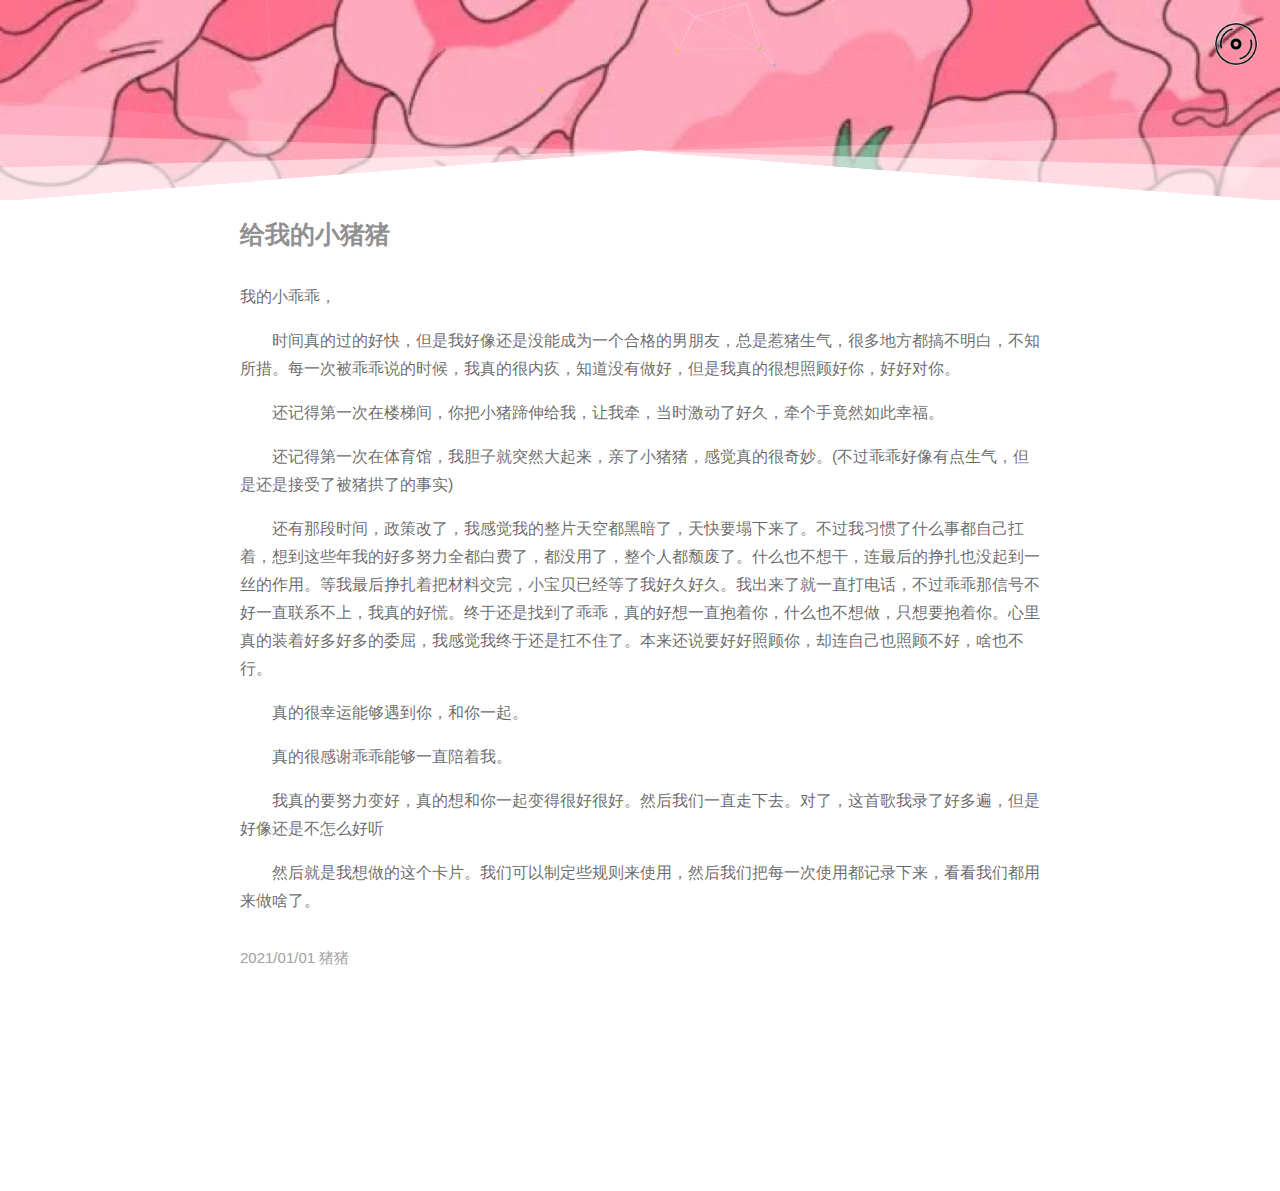
==== commit cf7c767d: "change" ====
--- a/detail_2021_01_01.html
+++ b/detail_2021_01_01.html
@@ -12,6 +12,11 @@
 	</head>
 
 	<body class="home blog custom-background round-avatars" itemscope itemtype="http://schema.org/Organization">
+		<div>
+			<audio id="music" src="statics/musics/爱很简单.mp3" autoplay="autoplay" loop>浏览器不支持</audio>
+			<a id="audio_btn" style="position: fixed;right: 20px;top: 20px;z-index: 999;"><img src="statics/images/play.gif" width="48" height="50" id="music_btn" border="0"></a>
+		</div>
+		
 		<div class="Yarn_Background" style="background-image: url( statics/images/bg.jpeg);"></div>
 		<header id="masthead" class="overlay animated from-bottom" itemprop="brand" itemscope itemtype="http://schema.org/Brand">
 			<!-- .site-branding -->
@@ -50,13 +55,15 @@
 							<h1 class="post_title">给我的小猪猪</h1>
 						</header>
 						<div class="post-body js-gallery">
-							<p>　　我的猪猪</p>
-							<p>　　我的猪猪</p>
-							<p>　　我的猪猪</p>
-							<p><span class="yellow-under">ONE MORE THING</span></p>
-							<p>　　我的猪猪</p>
-							<p>　　我的猪猪</p>
-							<p>　　我的猪猪</p>
+							<p>我的小乖乖，</p>
+							<p>　　时间真的过的好快，但是我好像还是没能成为一个合格的男朋友，总是惹猪生气，很多地方都搞不明白，不知所措。每一次被乖乖说的时候，我真的很内疚，知道没有做好，但是我真的很想照顾好你，好好对你。</p>
+							<p>　　还记得第一次在楼梯间，你把小猪蹄伸给我，让我牵，当时激动了好久，牵个手竟然如此幸福。</p>
+							<p>　　还记得第一次在体育馆，我胆子就突然大起来，亲了小猪猪，感觉真的很奇妙。(不过乖乖好像有点生气，但是还是接受了被猪拱了的事实)</p>
+							<p>　　还有那段时间，政策改了，我感觉我的整片天空都黑暗了，天快要塌下来了。不过我习惯了什么事都自己扛着，想到这些年我的好多努力全都白费了，都没用了，整个人都颓废了。什么也不想干，连最后的挣扎也没起到一丝的作用。等我最后挣扎着把材料交完，小宝贝已经等了我好久好久。我出来了就一直打电话，不过乖乖那信号不好一直联系不上，我真的好慌。终于还是找到了乖乖，真的好想一直抱着你，什么也不想做，只想要抱着你。心里真的装着好多好多的委屈，我感觉我终于还是扛不住了。本来还说要好好照顾你，却连自己也照顾不好，啥也不行。</p>
+							<p>　　真的很幸运能够遇到你，和你一起。</p>
+							<p>　　真的很感谢乖乖能够一直陪着我。</p>
+							<p>　　我真的要努力变好，真的想和你一起变得很好很好。然后我们一直走下去。对了，这首歌我录了好多遍，但是好像还是不怎么好听</p>
+							<p>　　然后就是我想做的这个卡片。我们可以制定些规则来使用，然后我们把每一次使用都记录下来，看看我们都用来做啥了。</p>
 						</div>
 						<div class="meta split split--responsive cf">
 							<div class="split__title">
@@ -69,10 +76,6 @@
 			</div>
 			<div class="wrapper">
 			</div>
-		</div>
-
-		<div class="p-header">
-			<figure class="p-image" style="background-image: url(statics/images/47fb3c_9afed6c259f94589881bd55376206366mv2_d_3840_5784_s_4_2.jpg);"></figure>
 		</div>
 
 		<footer id="footer" class="overlay animated from-top">
@@ -88,24 +91,26 @@
 					<path d="M48 48 L50 51 L52 48 L48 48" fill="rgba(255,255,255, 1)"></path>
 				</svg>
 			</div>
-			<script type="text/javascript">
-				window.onscroll = function() {
-					var scrollTop = document.body.scrollTop;
-					if(scrollTop >= 200) {
-						document.getElementById("NextPrevPosts").style.display = "none"
-					} else {
-						document.getElementById("NextPrevPosts").style.display = "block"
-					}
-				}
-			</script>
+
 			<script type='text/javascript' src='statics/js/jquery.min.js'></script>
 			<script type='text/javascript' src='statics/js/plugins.js'></script>
 			<script type='text/javascript' src='statics/js/script.js'></script>
 			<script type='text/javascript' src='statics/js/particles.js'></script>
 			<script type='text/javascript' src='statics/js/aos.js'></script>
 			<script type='text/javascript' src='statics/js/prism.js'></script>
-			<script type='text/javascript' src='statics/js/gravatar.js'></script>
-
+			<!-- <script type='text/javascript' src='statics/js/gravatar.js'></script> -->
+			<script>
+				$("#audio_btn").click(function(){
+					var music = document.getElementById("music");
+					if(music.paused){
+						music.play();
+						$("#music_btn").attr("src","statics/images/play.gif");
+					}else{
+						music.pause();
+						$("#music_btn").attr("src","statics/images/pause.gif");
+					}
+				});
+			</script>
 	</body>
 
 </html>